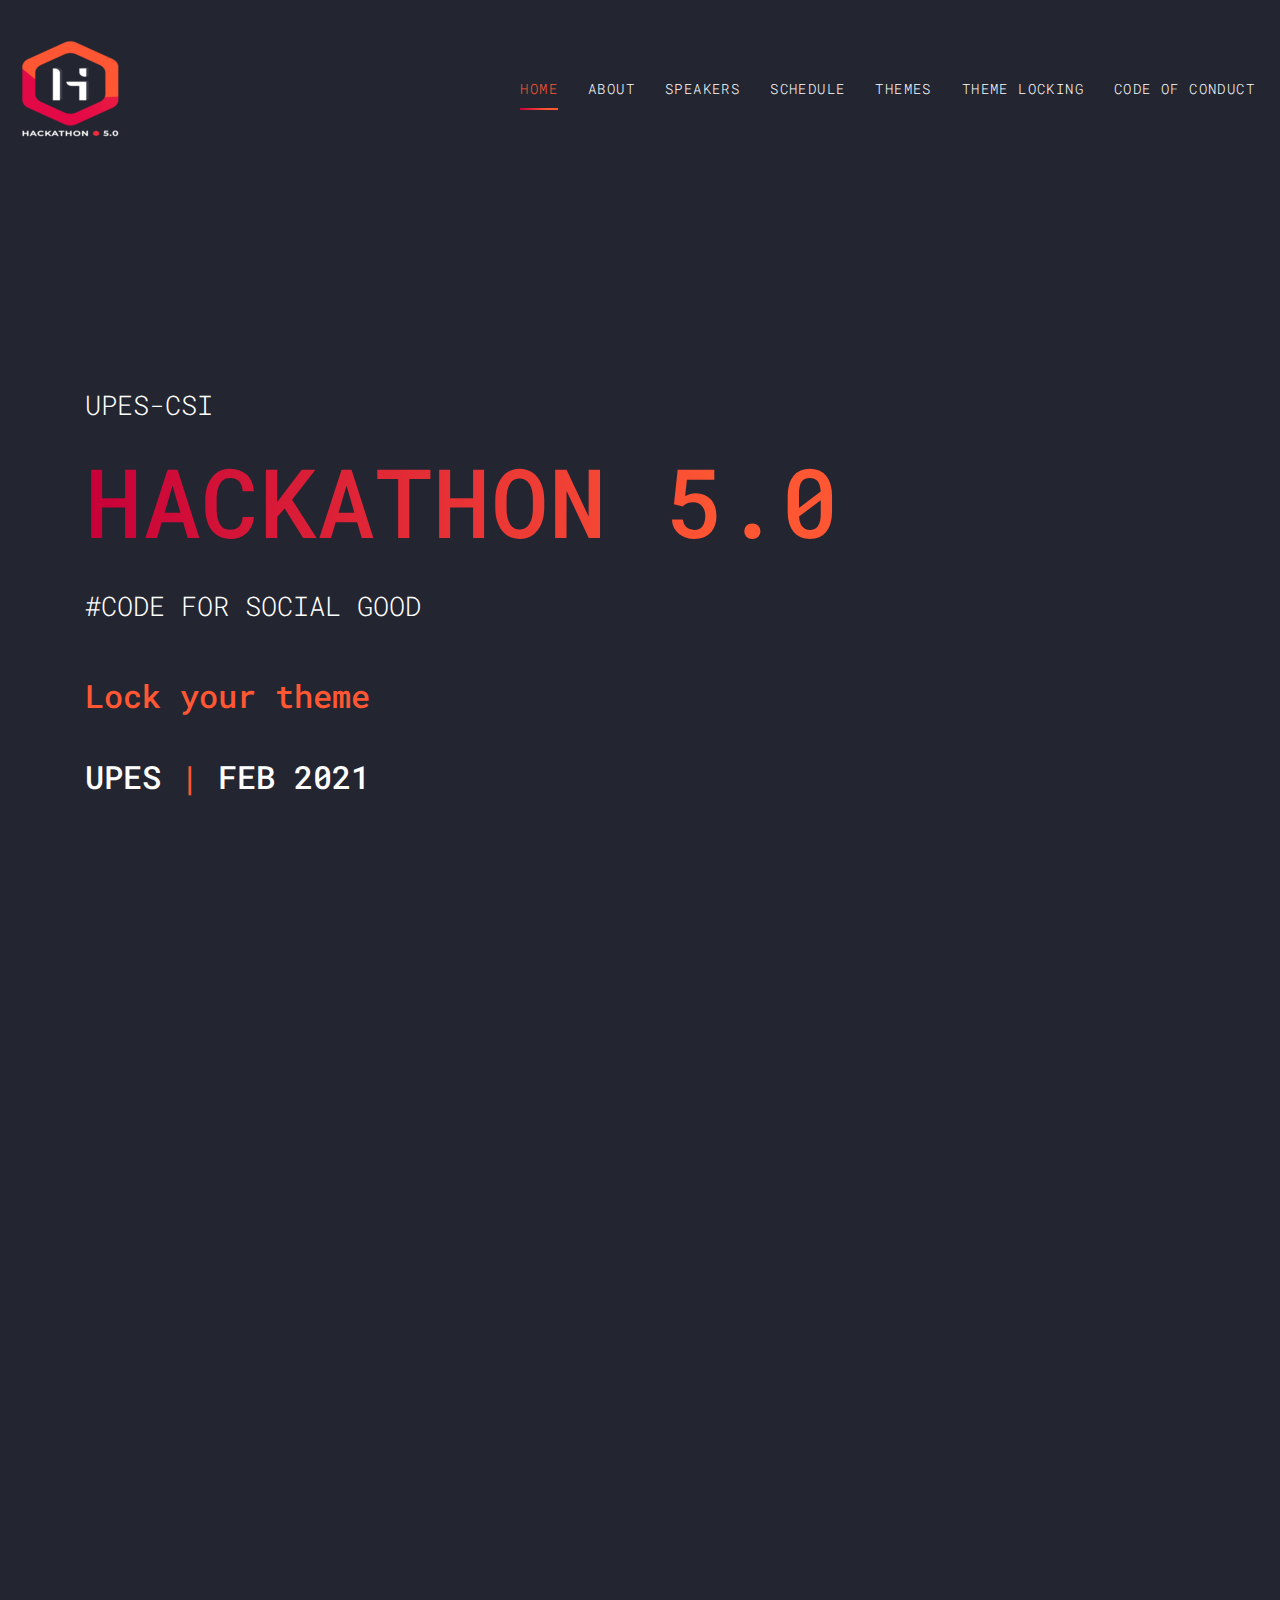
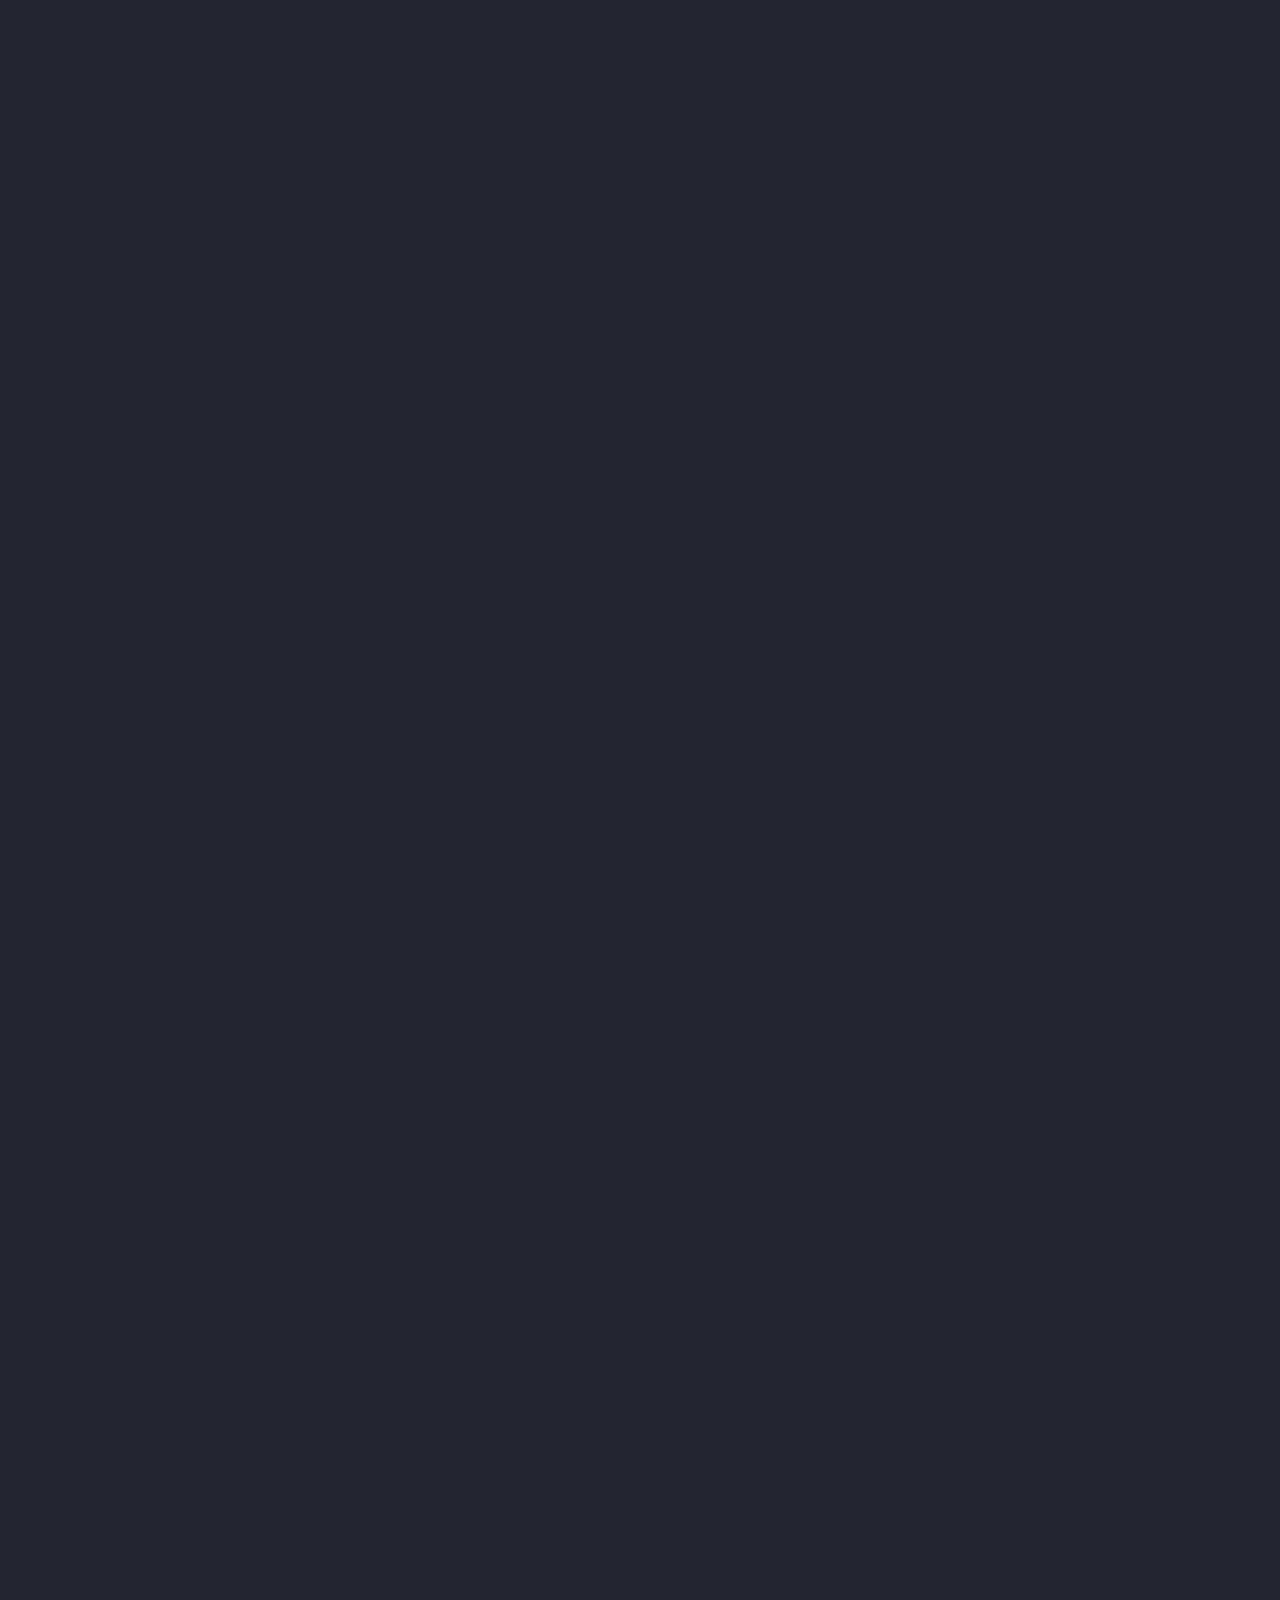
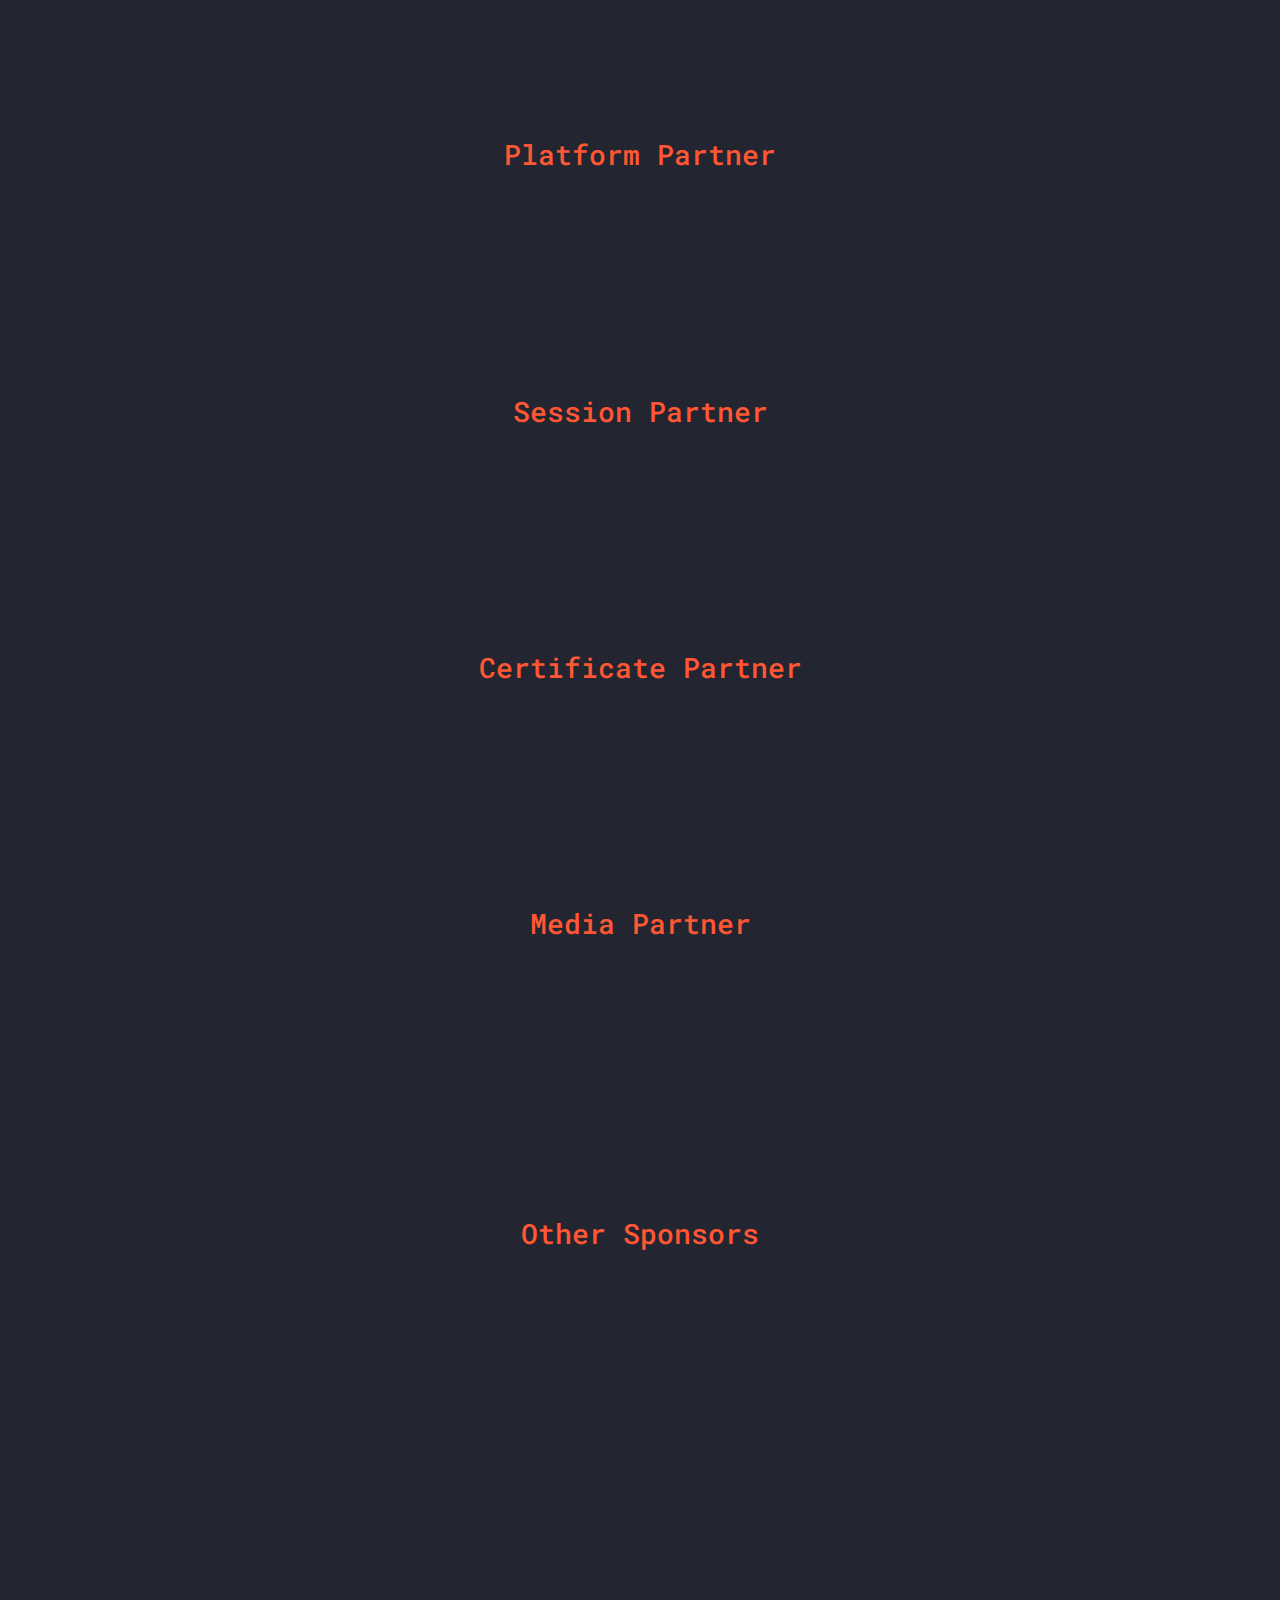
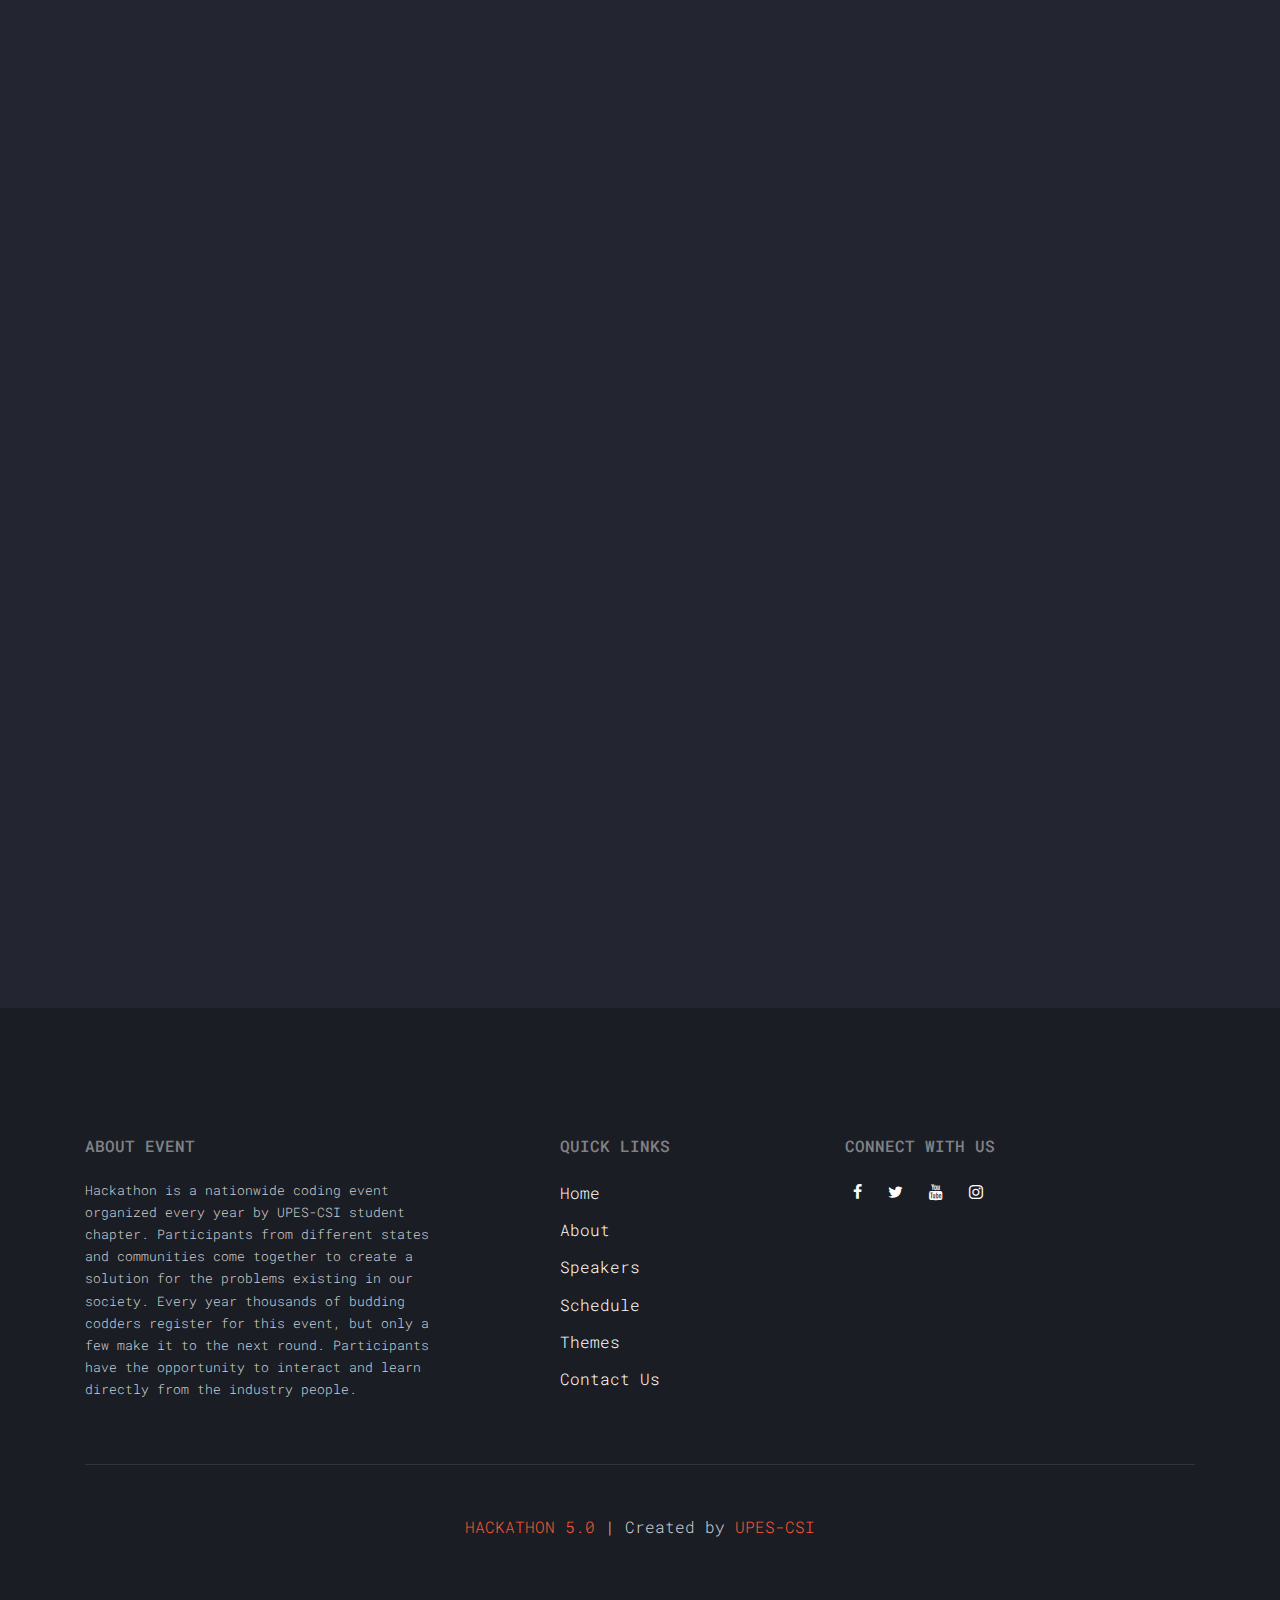
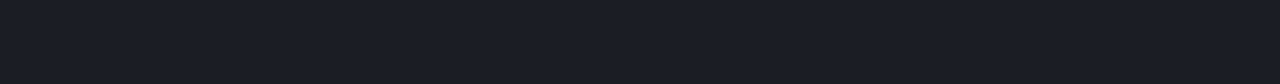
==== index.html @ b0bca1ce "Themes Corrected" ====
<!DOCTYPE html>
<html lang="en">


<head>
    <title>Hackathon 5.0</title>
    <meta charset="utf-8">
    <link rel="shortcut icon" href="images/logo.png" />
    <meta name="viewport" content="width=device-width, initial-scale=1, shrink-to-fit=no">
    <link href="https://fonts.googleapis.com/css?family=Roboto+Mono" rel="stylesheet">
    <link rel="stylesheet" href="fonts/icomoon/style.css">
    <link rel="stylesheet" href="css/bootstrap.min.css">
    <link rel="stylesheet" href="css/magnific-popup.css">
    <link rel="stylesheet" href="css/jquery-ui.css">
    <link rel="stylesheet" href="css/owl.carousel.min.css">
    <link rel="stylesheet" href="css/owl.theme.default.min.css">
    <link rel="stylesheet" href="css/bootstrap-datepicker.css">
    <link rel="stylesheet" href="fonts/flaticon/font/flaticon.css">
    <link rel="stylesheet" href="css/aos.css">
    <link rel="stylesheet" href="css/style.css">
    <script language="javascript" src="js/time.js"></script>
    <style>
        .marginauto {
            margin: 10px auto 20px;
            display: block;
        }
        
      
    </style>
</head>

<body>
    <div class="site-wrap">
        <div class="site-mobile-menu">
            <div class="site-mobile-menu-header">
                <div class="site-mobile-menu-close mt-3">
                    <span class="icon-close2 js-menu-toggle"></span>
                </div>
            </div>
            <div class="site-mobile-menu-body"></div>
        </div>
        <header class="site-navbar py-3" role="banner">
            <div class="container-fluid">
                <div class="row align-items-center">
                    <div class="col-11 col-xl-2">
                        <h1 class="mb-0"><a href="index.html" class="text-white h2 mb-0"><img src="images/AltRed.png" style="width: auto; height: 100%; float:left;"> </a></h1>
                    </div>
                    <div class="col-12 col-md-10 d-none d-xl-block">
                        <nav class="site-navigation position-relative text-right" role="navigation">
                            <ul class="site-menu js-clone-nav mx-auto d-none d-lg-block">
                                <li class="active"><a href="index.html">Home</a></li>
                                <li><a href="about.html">About</a></li>
                                <li><a href="speakers.html">Speakers</a></li>
                                <li><a href="schedule.html">Schedule</a></li>
                                <li><a href="view.html">Themes</a></li>
                                <li><a href="timer.html">Theme Locking</a></li>
                           
                                <li><a href="Code%20of%20Conduct.pdf">Code of Conduct</a></li>
                                
                            </ul>
                        </nav>
                    </div>
                    <div class="d-inline-block d-xl-none ml-md-0 mr-auto py-3" style="position: relative; top: 3px;"><a href="#" class="site-menu-toggle js-menu-toggle text-white"><span class="icon-menu h3"></span></a></div>
                </div>
            </div>


        </header>
        <div class="site-section site-hero">
            <div class="container">
                <div class="row align-items-center">
                    <div class="col-md-10">
                        <br>
                        <br>
                        <br>
                        <br><br>
                        <br><br>
                        <span class="d-block mb-3 caption" data-aos="fade-up" data-aos-delay="100">UPES-CSI</span>
                        <h1 class="d-block mb-4" data-aos="fade-up" data-aos-delay="200">HACKATHON 5.0</h1>
                        <span class="d-block mb-5 caption" data-aos="fade-up" data-aos-delay="400">#CODE FOR SOCIAL GOOD</span>
                         <h2 data-aos="fade-up" data-aos-delay="100"> <p><a href='theme.html'>Lock your theme</a></p> </h2><br> 
                        <h2 class="text-white mb-4 name" data-aos="fade-up" data-aos-delay="200">UPES <span class="text-primary">|</span> FEB 2021</h2><br>
                        <a href="template.pptx" class="btn-custom" data-aos="fade-up" data-aos-delay="300"><span>Download Template &gt;&gt;</span></a>
                        
                        <br>
                        <br>
                        
                    </div>
                </div>
            </div>
        </div>
        <div class="site-section">
            <div class="container">
                <div class="row mb-5">
                    <div class="col-lg-4" data-aos="fade-up" data-aos-delay="100">
                        <div class="site-section-heading">
                            <h2>Code for <span class="text-primary">Social Good</span></h2>
                        </div>
                    </div>
                    <div class="col-lg-5 mt-5 pl-lg-5" data-aos="fade-up" data-aos-delay="200">
                        <p>With the rapid advancement of technology, it is important to use its power in ways that benefit society. Hackathon challenges its participants to code for social good, and creates an opportunity for us to explore the intersection between technology and society.

                            In February, over 700 students, hackers, and creators will come together for 48 hours of coding. For the 5th year in a row, we are bringing the most talented students in India to address the nation's most pressing issues. Participants can choose to build a project that solves a problem in one of our live themes.</p>
                    </div>
                </div>
                <div class="row align-items-center speaker">
                    <div class="col-lg-6 mb-5 mb-lg-0" data-aos="fade" data-aos-delay="100">
                        <img src="images/2.jpg" alt="Image" class="img-fluid">
                    </div>
                    <div class="col-lg-6 ml-auto">
                        <h2 class="text-white mb-4 name" data-aos="fade-right" data-aos-delay="200">Health</h2>
                        <div class="bio pl-lg-5">

                            <p class="mb-4" data-aos="fade-right" data-aos-delay="400">Develop a product that encourages people to live a healthier lifestyle. Help predict and prevent illnesses before they affect the body.</p>
                        </div>
                    </div>
                </div>
                <div class="row align-items-center speaker">
                    <div class="col-lg-6 mb-5 mb-lg-0 order-lg-2" data-aos="fade" data-aos-delay="100">
                        <img src="images/5.jpg" alt="Image" class="img-fluid">
                    </div>
                    <div class="col-lg-6 ml-auto order-lg-1">
                        <h2 class="text-white mb-4 name" data-aos="fade-left" data-aos-delay="200">Environment</h2>
                        <div class="bio pr-lg-5">

                            <p class="mb-4" data-aos="fade-left" data-aos-delay="400">Aggregate public data to analyze or improve government green energy policies. Design solutions to reduce energy consumption in habitable spaces.</p>

                        </div>
                    </div>
                </div>
                <div class="row align-items-center speaker">
                    <div class="col-lg-6 mb-5 mb-lg-0" data-aos="fade" data-aos-delay="100">
                        <img src="images/6.jpg" alt="Image" class="img-fluid">
                    </div>
                    <div class="col-lg-6 ml-auto">
                        <h2 class="text-white mb-4 name" data-aos="fade-right" data-aos-delay="200">Education</h2>
                        <div class="bio pl-lg-5">

                            <p class="mb-4" data-aos="fade-right" data-aos-delay="400">
                                Discover new ways to faciliatate learning within the classroom. Enable accessible education for individuals with learning disabilities.</p>
                        </div>
                    </div>
                </div>
            </div>
        </div>
        <div class="site-section">
            <div class="container">
                <div class="row mb-5">
                    <div class="col-lg-4 ">
                        <div class="site-section-heading" data-aos="fade-up">
                            <h2>Sponsors</h2>
                        </div>
                    </div>
                    <div class="col-lg-6 mt-5 pl-lg-5" data-aos="fade-up" data-aos-delay="100">
                        <p></p>
                    </div>
                </div>
                <h3 style="text-align:center;"><span class="text-primary">Platform Partner</span></h3>
                
                <div class="col-md-6 col-lg-4 mb-5 mb-lg-0 marginauto" data-aos="fade" data-aos-delay="200">
                    <a href="https://skillenza.com/"><img src="images/skillenza.png" alt="Image"  class="img-fluid"></a>
                </div>
          
                <h3 style="text-align:center;"><span class="text-primary">Session Partner</span></h3>
 
                <div class="col-md-6 col-lg-4 mb-5 mb-lg-0 marginauto" data-aos="fade" data-aos-delay="200">
                    <a href="https://dotquestionmark.com/"><img src="images/dot-q-mark.png" alt="Image" class="img-fluid" ></a>
                </div>
               
                <h3 style="text-align:center;"><span class="text-primary">Certificate Partner</span></h3>
               

                <div class="col-md-6 col-lg-4 mb-5 mb-lg-0 marginauto" data-aos="fade" data-aos-delay="200">
                    <a href="https://givemycertificate.com/"><img src="images/give-my-certificate.png" alt="Image" class="img-fluid" ></a>
                </div>
               
                
                <h3 style="text-align:center;"><span class="text-primary">Media Partner</span></h3>
                
                <div class="col-md-6 col-lg-4 mb-5 mb-lg-0 marginauto" data-aos="fade" data-aos-delay="200">
                   <a href="https://www.noticebard.com/"><img src="images/notice-board.png" alt="Image" class="img-fluid"></a> 
                </div>
                <br>
                <br>
               

                <h3 style="text-align:center;"><span class="text-primary">Other Sponsors</span></h3>
               
                <div class="row">
                    <div class="col-md-6 col-lg-4 mb-5 mb-lg-0 marginauto" data-aos="fade" data-aos-delay="200">
                        <a href="https://aws.amazon.com/education/awseducate/"><img src="images/aws.png" alt="Image" class="img-fluid"></a>
                   </div> 
                    <div class="col-md-6 col-lg-4 mb-5 mb-lg-0" data-aos="fade" data-aos-delay="100">
                        <a href="https://www.sashido.io/"><img src="images/sashido.png" alt="Image" class="img-fluid"></a>
                    </div>
                    <div class="col-md-6 col-lg-4 mb-5 mb-lg-0" data-aos="fade" data-aos-delay="100">
                        <a href="https://rosenfeldmedia.com/">
                            <img src="images/rosenfeld.png" alt="Image" class="img-fluid">
                        </a>
                    </div>
                   

                    <div class="col-md-6 col-lg-4 mb-5 mb-lg-0" data-aos="fade" data-aos-delay="200">
                       <a href="https://www.koders.in/"> <img src="images/koders.png" alt="Image" class="img-fluid"></a> 
                    </div>

                   
                    <div class="col-md-6 col-lg-4 mb-5 mb-lg-0 marginauto" data-aos="fade" data-aos-delay="300">
                        <a href="https://www.echoar.xyz/"><img src="images/echoAR.png" alt="Image" class="img-fluid"></a>
                    </div>
                    <div class="col-md-6 col-lg-4 mb-5 mb-lg-0 marginauto" data-aos="fade" data-aos-delay="300">
                        <a href="https://xinfin.org/"><img src="images/XinFin.png" alt="Image" class="img-fluid"></a>
                    </div>
                    <div class="col-md-6 col-lg-4 mb-5 mb-lg-0 marginauto" data-aos="fade" data-aos-delay="200">
                        <a href="https://www.jetbrains.com/"><img src="images/JetBrains.png" alt="Image" class="img-fluid"></a>
                    </div>
                      <div class="col-md-6 col-lg-4 mb-5 mb-lg-0 marginauto" data-aos="fade" data-aos-delay="200">
                       <a href="https://nic.xyz/"> <img src="images/xyz.png" alt="Image" class="img-fluid"></a> 
                    </div>
                      <div class="col-md-6 col-lg-4 mb-5 mb-lg-0 marginauto" data-aos="fade" data-aos-delay="200">
                        <a href="https://codingblocks.com/"><img src="images/CB.png" alt="Image" class="img-fluid"></a>
                    </div> 
                     <div class="col-md-6 col-lg-4 mb-5 mb-lg-0" data-aos="fade" data-aos-delay="200">
                        <a href="https://www.wolfram.com/language/"><img src="images/wolfram.png" alt="Image" class="img-fluid"></a>
                    </div>
                    <div class="col-md-6 col-lg-4 mb-5 mb-lg-0 marginauto" data-aos="fade" data-aos-delay="200">
                        <a href="https://www.axure.com/"><img src="images/axure.png" alt="Image" class="img-fluid"></a>
                    </div>
                    <!--<div class="col-md-6 col-lg-4 mb-5 mb-lg-0 marginauto" data-aos="fade" data-aos-delay="200">
                        <a href="https://1password.com/"><img src="images/04BeuaBbm49onPbM1tX7ENj-6.webp" alt="Image" class="img-fluid"></a>
                    </div>-->
                    <div class="col-md-6 col-lg-4 mb-5 mb-lg-0 marginauto" data-aos="fade" data-aos-delay="200">
                        <a href="https://codeforcause.org/"><img src="images/CCC.png" alt="Image" class="img-fluid"></a>
                    </div>
                    <div class="col-md-6 col-lg-4 mb-5 mb-lg-0 marginauto" data-aos="fade" data-aos-delay="200">
                        <a href="https://1password.com/"><img src="images/onepassword.png" alt="Image" class="img-fluid"></a>
                    </div>
                    <div class="col-md-6 col-lg-4 mb-5 mb-lg-0 marginauto" data-aos="fade" data-aos-delay="200">
                        <a href="https://github.com/"><img src="images/GitHub_Logo_White.png" alt="Image" class="img-fluid"></a>
                    </div>
                </div>

                <div class="row" data-aos="fade-up" data-aos-delay="500">
                    <div class="col-12 text-center pt-5">
                 </div>
                </div>
            </div>
        </div>
        <footer class="site-footer">
            <div class="container">
                <div class="row mb-5">
                    <div class="col-md-4">
                        <h2 class="footer-heading text-uppercase mb-4">About Event</h2>
                        <p style="font-size: small;">Hackathon is a nationwide coding event organized every year by UPES-CSI student chapter. Participants from different states and communities come together to create a solution for the problems existing in our society. Every year thousands of budding codders register for this event, but only a few make it to the next round. Participants have the opportunity to interact and learn directly from the industry people.</p>
                    </div>
                    <div class="col-md-3 ml-auto">
                        <h2 class="footer-heading text-uppercase mb-4">Quick Links</h2>
                        <ul class="list-unstyled">
                            <li><a href="index.html">Home</a></li>
                            <li><a href="about.html">About</a></li>
                            <li><a href="speakers.html">Speakers</a></li>
                            <li><a href="schedule.html">Schedule</a></li>
                            <li><a href="view.html">Themes</a></li>
                            <li><a href="https://upescsi.in/contact.html">Contact Us</a></li>
                        </ul>
                    </div>
                    <div class="col-md-4">
                        <h2 class="footer-heading text-uppercase mb-4">Connect with Us</h2>

                        <p>
                            <a href="https://m.facebook.com/upescsi/" class="p-2 pl-0"><span class="icon-facebook"></span></a>
                            <a href="https://twitter.com/upescsi" class="p-2"><span class="icon-twitter"></span></a>
                            <a href="https://www.youtube.com/user/TheYugmaK" class="p-2"><span class="icon-youtube"></span></a>
                            <a href="https://www.instagram.com/upescsi/" class="p-2"><span class="icon-instagram"></span></a>

                        </p>
                    </div>
                </div>
                <div class="row">
                    <div class="col-md-12 text-center">
                        <div class="border-top pt-5">
                            <p>
                                <span class="text-primary">HACKATHON 5.0 </span>| Created by <a href="https://upescsi.in/"><span class="text-primary">UPES-CSI</span></a>

                            </p>
                        </div>
                    </div>
                </div>
            </div>
        </footer>
    </div>
    <script src="js/jquery-3.3.1.min.js"></script>
    <script src="js/jquery-migrate-3.0.1.min.js"></script>
    <script src="js/jquery-ui.js"></script>
    <script src="js/popper.min.js"></script>
    <script src="js/bootstrap.min.js"></script>
    <script src="js/owl.carousel.min.js"></script>
    <script src="js/jquery.stellar.min.js"></script>
    <script src="js/jquery.countdown.min.js"></script>
    <script src="js/jquery.magnific-popup.min.js"></script>
    <script src="js/bootstrap-datepicker.min.js"></script>
    <script src="js/aos.js"></script>
    <script src="js/main.js"></script>

    <script async src="https://www.googletagmanager.com/gtag/js?id=UA-23581568-13"></script>

    <script>
        // Set the date we're counting down to
        var countDownDate = new Date("Feb 19, 2020 10:30:00").getTime();

        // Update the count down every 1 second
        var x = setInterval(function() {
            //Time.js
            const srvTime = () => {
                try {
                    //FF, Opera, Safari, Chrome
                    xmlHttp = new XMLHttpRequest();
                } catch (err1) {
                    //IE
                    try {
                        xmlHttp = new ActiveXObject('Msxml2.XMLHTTP');
                    } catch (err2) {
                        try {
                            xmlHttp = new ActiveXObject('Microsoft.XMLHTTP');
                        } catch (eerr3) {
                            //AJAX not supported, use CPU time.
                            alert("AJAX not supported");
                        }
                    }
                }
                xmlHttp.open('HEAD', window.location.href.toString(), false);
                xmlHttp.setRequestHeader("Content-Type", "text/html");
                xmlHttp.send('');
                return xmlHttp.getResponseHeader("Date");
            }
            var st = srvTime();
            var date = new Date(st);
            // Get today's date and time
            var now = date.getTime();
            // Find the distance between now and the count down date
            var distance = countDownDate - now;

            // Time calculations for days, hours, minutes and seconds
            var days = Math.floor(distance / (1000 * 60 * 60 * 24));
            var hours = Math.floor((distance % (1000 * 60 * 60 * 24)) / (1000 * 60 * 60));
            var minutes = Math.floor((distance % (1000 * 60 * 60)) / (1000 * 60));
            var seconds = Math.floor((distance % (1000 * 60)) / 1000);

            // Output the result in an element with id="demo"
            document.getElementById("demo").innerHTML = "<strong>" + days + "d   " + hours + "h   " + "</strong>" + "<strong><span class=' text-primary'>" +
                minutes + "m  </span></strong>";


            // If the count down is over, write some text 
            if (distance < 0) {
                clearInterval(x);
                document.getElementById("demo").innerHTML = "<p><a href='theme.html'>Lock your theme</a></p>";
                document.getElementById("Harshit").remove();
            }
        }, 1000);

    </script>
</body>

</html>
---- fonts/icomoon/style.css ----
@font-face{font-family:icomoon;src:url(fonts/icomoon1a44.eot?10si43);src:url(fonts/icomoon1a44.eot?10si43#iefix) format('embedded-opentype'),url(fonts/icomoon1a44.ttf?10si43) format('truetype'),url(fonts/icomoon1a44.woff?10si43) format('woff'),url(fonts/icomoon1a44.svg?10si43#icomoon) format('svg');font-weight:400;font-style:normal}[class^=icon-],[class*=" icon-"]{font-family:icomoon!important;speak:none;font-style:normal;font-weight:400;font-variant:normal;text-transform:none;line-height:1;-webkit-font-smoothing:antialiased;-moz-osx-font-smoothing:grayscale}.icon-asterisk:before{content:"\f069"}.icon-plus:before{content:"\f067"}.icon-question:before{content:"\f128"}.icon-minus:before{content:"\f068"}.icon-glass:before{content:"\f000"}.icon-music:before{content:"\f001"}.icon-search:before{content:"\f002"}.icon-envelope-o:before{content:"\f003"}.icon-heart:before{content:"\f004"}.icon-star:before{content:"\f005"}.icon-star-o:before{content:"\f006"}.icon-user:before{content:"\f007"}.icon-film:before{content:"\f008"}.icon-th-large:before{content:"\f009"}.icon-th:before{content:"\f00a"}.icon-th-list:before{content:"\f00b"}.icon-check:before{content:"\f00c"}.icon-close:before{content:"\f00d"}.icon-remove:before{content:"\f00d"}.icon-times:before{content:"\f00d"}.icon-search-plus:before{content:"\f00e"}.icon-search-minus:before{content:"\f010"}.icon-power-off:before{content:"\f011"}.icon-signal:before{content:"\f012"}.icon-cog:before{content:"\f013"}.icon-gear:before{content:"\f013"}.icon-trash-o:before{content:"\f014"}.icon-home:before{content:"\f015"}.icon-file-o:before{content:"\f016"}.icon-clock-o:before{content:"\f017"}.icon-road:before{content:"\f018"}.icon-download:before{content:"\f019"}.icon-arrow-circle-o-down:before{content:"\f01a"}.icon-arrow-circle-o-up:before{content:"\f01b"}.icon-inbox:before{content:"\f01c"}.icon-play-circle-o:before{content:"\f01d"}.icon-repeat:before{content:"\f01e"}.icon-rotate-right:before{content:"\f01e"}.icon-refresh:before{content:"\f021"}.icon-list-alt:before{content:"\f022"}.icon-lock:before{content:"\f023"}.icon-flag:before{content:"\f024"}.icon-headphones:before{content:"\f025"}.icon-volume-off:before{content:"\f026"}.icon-volume-down:before{content:"\f027"}.icon-volume-up:before{content:"\f028"}.icon-qrcode:before{content:"\f029"}.icon-barcode:before{content:"\f02a"}.icon-tag:before{content:"\f02b"}.icon-tags:before{content:"\f02c"}.icon-book:before{content:"\f02d"}.icon-bookmark:before{content:"\f02e"}.icon-print:before{content:"\f02f"}.icon-camera:before{content:"\f030"}.icon-font:before{content:"\f031"}.icon-bold:before{content:"\f032"}.icon-italic:before{content:"\f033"}.icon-text-height:before{content:"\f034"}.icon-text-width:before{content:"\f035"}.icon-align-left:before{content:"\f036"}.icon-align-center:before{content:"\f037"}.icon-align-right:before{content:"\f038"}.icon-align-justify:before{content:"\f039"}.icon-list:before{content:"\f03a"}.icon-dedent:before{content:"\f03b"}.icon-outdent:before{content:"\f03b"}.icon-indent:before{content:"\f03c"}.icon-video-camera:before{content:"\f03d"}.icon-image:before{content:"\f03e"}.icon-photo:before{content:"\f03e"}.icon-picture-o:before{content:"\f03e"}.icon-pencil:before{content:"\f040"}.icon-map-marker:before{content:"\f041"}.icon-adjust:before{content:"\f042"}.icon-tint:before{content:"\f043"}.icon-edit:before{content:"\f044"}.icon-pencil-square-o:before{content:"\f044"}.icon-share-square-o:before{content:"\f045"}.icon-check-square-o:before{content:"\f046"}.icon-arrows:before{content:"\f047"}.icon-step-backward:before{content:"\f048"}.icon-fast-backward:before{content:"\f049"}.icon-backward:before{content:"\f04a"}.icon-play:before{content:"\f04b"}.icon-pause:before{content:"\f04c"}.icon-stop:before{content:"\f04d"}.icon-forward:before{content:"\f04e"}.icon-fast-forward:before{content:"\f050"}.icon-step-forward:before{content:"\f051"}.icon-eject:before{content:"\f052"}.icon-chevron-left:before{content:"\f053"}.icon-chevron-right:before{content:"\f054"}.icon-plus-circle:before{content:"\f055"}.icon-minus-circle:before{content:"\f056"}.icon-times-circle:before{content:"\f057"}.icon-check-circle:before{content:"\f058"}.icon-question-circle:before{content:"\f059"}.icon-info-circle:before{content:"\f05a"}.icon-crosshairs:before{content:"\f05b"}.icon-times-circle-o:before{content:"\f05c"}.icon-check-circle-o:before{content:"\f05d"}.icon-ban:before{content:"\f05e"}.icon-arrow-left:before{content:"\f060"}.icon-arrow-right:before{content:"\f061"}.icon-arrow-up:before{content:"\f062"}.icon-arrow-down:before{content:"\f063"}.icon-mail-forward:before{content:"\f064"}.icon-share:before{content:"\f064"}.icon-expand:before{content:"\f065"}.icon-compress:before{content:"\f066"}.icon-exclamation-circle:before{content:"\f06a"}.icon-gift:before{content:"\f06b"}.icon-leaf:before{content:"\f06c"}.icon-fire:before{content:"\f06d"}.icon-eye:before{content:"\f06e"}.icon-eye-slash:before{content:"\f070"}.icon-exclamation-triangle:before{content:"\f071"}.icon-warning:before{content:"\f071"}.icon-plane:before{content:"\f072"}.icon-calendar:before{content:"\f073"}.icon-random:before{content:"\f074"}.icon-comment:before{content:"\f075"}.icon-magnet:before{content:"\f076"}.icon-chevron-up:before{content:"\f077"}.icon-chevron-down:before{content:"\f078"}.icon-retweet:before{content:"\f079"}.icon-shopping-cart:before{content:"\f07a"}.icon-folder:before{content:"\f07b"}.icon-folder-open:before{content:"\f07c"}.icon-arrows-v:before{content:"\f07d"}.icon-arrows-h:before{content:"\f07e"}.icon-bar-chart:before{content:"\f080"}.icon-bar-chart-o:before{content:"\f080"}.icon-twitter-square:before{content:"\f081"}.icon-facebook-square:before{content:"\f082"}.icon-camera-retro:before{content:"\f083"}.icon-key:before{content:"\f084"}.icon-cogs:before{content:"\f085"}.icon-gears:before{content:"\f085"}.icon-comments:before{content:"\f086"}.icon-thumbs-o-up:before{content:"\f087"}.icon-thumbs-o-down:before{content:"\f088"}.icon-star-half:before{content:"\f089"}.icon-heart-o:before{content:"\f08a"}.icon-sign-out:before{content:"\f08b"}.icon-linkedin-square:before{content:"\f08c"}.icon-thumb-tack:before{content:"\f08d"}.icon-external-link:before{content:"\f08e"}.icon-sign-in:before{content:"\f090"}.icon-trophy:before{content:"\f091"}.icon-github-square:before{content:"\f092"}.icon-upload:before{content:"\f093"}.icon-lemon-o:before{content:"\f094"}.icon-phone:before{content:"\f095"}.icon-square-o:before{content:"\f096"}.icon-bookmark-o:before{content:"\f097"}.icon-phone-square:before{content:"\f098"}.icon-twitter:before{content:"\f099"}.icon-facebook:before{content:"\f09a"}.icon-facebook-f:before{content:"\f09a"}.icon-github:before{content:"\f09b"}.icon-unlock:before{content:"\f09c"}.icon-credit-card:before{content:"\f09d"}.icon-feed:before{content:"\f09e"}.icon-rss:before{content:"\f09e"}.icon-hdd-o:before{content:"\f0a0"}.icon-bullhorn:before{content:"\f0a1"}.icon-bell-o:before{content:"\f0a2"}.icon-certificate:before{content:"\f0a3"}.icon-hand-o-right:before{content:"\f0a4"}.icon-hand-o-left:before{content:"\f0a5"}.icon-hand-o-up:before{content:"\f0a6"}.icon-hand-o-down:before{content:"\f0a7"}.icon-arrow-circle-left:before{content:"\f0a8"}.icon-arrow-circle-right:before{content:"\f0a9"}.icon-arrow-circle-up:before{content:"\f0aa"}.icon-arrow-circle-down:before{content:"\f0ab"}.icon-globe:before{content:"\f0ac"}.icon-wrench:before{content:"\f0ad"}.icon-tasks:before{content:"\f0ae"}.icon-filter:before{content:"\f0b0"}.icon-briefcase:before{content:"\f0b1"}.icon-arrows-alt:before{content:"\f0b2"}.icon-group:before{content:"\f0c0"}.icon-users:before{content:"\f0c0"}.icon-chain:before{content:"\f0c1"}.icon-link:before{content:"\f0c1"}.icon-cloud:before{content:"\f0c2"}.icon-flask:before{content:"\f0c3"}.icon-cut:before{content:"\f0c4"}.icon-scissors:before{content:"\f0c4"}.icon-copy:before{content:"\f0c5"}.icon-files-o:before{content:"\f0c5"}.icon-paperclip:before{content:"\f0c6"}.icon-floppy-o:before{content:"\f0c7"}.icon-save:before{content:"\f0c7"}.icon-square:before{content:"\f0c8"}.icon-bars:before{content:"\f0c9"}.icon-navicon:before{content:"\f0c9"}.icon-reorder:before{content:"\f0c9"}.icon-list-ul:before{content:"\f0ca"}.icon-list-ol:before{content:"\f0cb"}.icon-strikethrough:before{content:"\f0cc"}.icon-underline:before{content:"\f0cd"}.icon-table:before{content:"\f0ce"}.icon-magic:before{content:"\f0d0"}.icon-truck:before{content:"\f0d1"}.icon-pinterest:before{content:"\f0d2"}.icon-pinterest-square:before{content:"\f0d3"}.icon-google-plus-square:before{content:"\f0d4"}.icon-google-plus:before{content:"\f0d5"}.icon-money:before{content:"\f0d6"}.icon-caret-down:before{content:"\f0d7"}.icon-caret-up:before{content:"\f0d8"}.icon-caret-left:before{content:"\f0d9"}.icon-caret-right:before{content:"\f0da"}.icon-columns:before{content:"\f0db"}.icon-sort:before{content:"\f0dc"}.icon-unsorted:before{content:"\f0dc"}.icon-sort-desc:before{content:"\f0dd"}.icon-sort-down:before{content:"\f0dd"}.icon-sort-asc:before{content:"\f0de"}.icon-sort-up:before{content:"\f0de"}.icon-envelope:before{content:"\f0e0"}.icon-linkedin:before{content:"\f0e1"}.icon-rotate-left:before{content:"\f0e2"}.icon-undo:before{content:"\f0e2"}.icon-gavel:before{content:"\f0e3"}.icon-legal:before{content:"\f0e3"}.icon-dashboard:before{content:"\f0e4"}.icon-tachometer:before{content:"\f0e4"}.icon-comment-o:before{content:"\f0e5"}.icon-comments-o:before{content:"\f0e6"}.icon-bolt:before{content:"\f0e7"}.icon-flash:before{content:"\f0e7"}.icon-sitemap:before{content:"\f0e8"}.icon-umbrella:before{content:"\f0e9"}.icon-clipboard:before{content:"\f0ea"}.icon-paste:before{content:"\f0ea"}.icon-lightbulb-o:before{content:"\f0eb"}.icon-exchange:before{content:"\f0ec"}.icon-cloud-download:before{content:"\f0ed"}.icon-cloud-upload:before{content:"\f0ee"}.icon-user-md:before{content:"\f0f0"}.icon-stethoscope:before{content:"\f0f1"}.icon-suitcase:before{content:"\f0f2"}.icon-bell:before{content:"\f0f3"}.icon-coffee:before{content:"\f0f4"}.icon-cutlery:before{content:"\f0f5"}.icon-file-text-o:before{content:"\f0f6"}.icon-building-o:before{content:"\f0f7"}.icon-hospital-o:before{content:"\f0f8"}.icon-ambulance:before{content:"\f0f9"}.icon-medkit:before{content:"\f0fa"}.icon-fighter-jet:before{content:"\f0fb"}.icon-beer:before{content:"\f0fc"}.icon-h-square:before{content:"\f0fd"}.icon-plus-square:before{content:"\f0fe"}.icon-angle-double-left:before{content:"\f100"}.icon-angle-double-right:before{content:"\f101"}.icon-angle-double-up:before{content:"\f102"}.icon-angle-double-down:before{content:"\f103"}.icon-angle-left:before{content:"\f104"}.icon-angle-right:before{content:"\f105"}.icon-angle-up:before{content:"\f106"}.icon-angle-down:before{content:"\f107"}.icon-desktop:before{content:"\f108"}.icon-laptop:before{content:"\f109"}.icon-tablet:before{content:"\f10a"}.icon-mobile:before{content:"\f10b"}.icon-mobile-phone:before{content:"\f10b"}.icon-circle-o:before{content:"\f10c"}.icon-quote-left:before{content:"\f10d"}.icon-quote-right:before{content:"\f10e"}.icon-spinner:before{content:"\f110"}.icon-circle:before{content:"\f111"}.icon-mail-reply:before{content:"\f112"}.icon-reply:before{content:"\f112"}.icon-github-alt:before{content:"\f113"}.icon-folder-o:before{content:"\f114"}.icon-folder-open-o:before{content:"\f115"}.icon-smile-o:before{content:"\f118"}.icon-frown-o:before{content:"\f119"}.icon-meh-o:before{content:"\f11a"}.icon-gamepad:before{content:"\f11b"}.icon-keyboard-o:before{content:"\f11c"}.icon-flag-o:before{content:"\f11d"}.icon-flag-checkered:before{content:"\f11e"}.icon-terminal:before{content:"\f120"}.icon-code:before{content:"\f121"}.icon-mail-reply-all:before{content:"\f122"}.icon-reply-all:before{content:"\f122"}.icon-star-half-empty:before{content:"\f123"}.icon-star-half-full:before{content:"\f123"}.icon-star-half-o:before{content:"\f123"}.icon-location-arrow:before{content:"\f124"}.icon-crop:before{content:"\f125"}.icon-code-fork:before{content:"\f126"}.icon-chain-broken:before{content:"\f127"}.icon-unlink:before{content:"\f127"}.icon-info:before{content:"\f129"}.icon-exclamation:before{content:"\f12a"}.icon-superscript:before{content:"\f12b"}.icon-subscript:before{content:"\f12c"}.icon-eraser:before{content:"\f12d"}.icon-puzzle-piece:before{content:"\f12e"}.icon-microphone:before{content:"\f130"}.icon-microphone-slash:before{content:"\f131"}.icon-shield:before{content:"\f132"}.icon-calendar-o:before{content:"\f133"}.icon-fire-extinguisher:before{content:"\f134"}.icon-rocket:before{content:"\f135"}.icon-maxcdn:before{content:"\f136"}.icon-chevron-circle-left:before{content:"\f137"}.icon-chevron-circle-right:before{content:"\f138"}.icon-chevron-circle-up:before{content:"\f139"}.icon-chevron-circle-down:before{content:"\f13a"}.icon-html5:before{content:"\f13b"}.icon-css3:before{content:"\f13c"}.icon-anchor:before{content:"\f13d"}.icon-unlock-alt:before{content:"\f13e"}.icon-bullseye:before{content:"\f140"}.icon-ellipsis-h:before{content:"\f141"}.icon-ellipsis-v:before{content:"\f142"}.icon-rss-square:before{content:"\f143"}.icon-play-circle:before{content:"\f144"}.icon-ticket:before{content:"\f145"}.icon-minus-square:before{content:"\f146"}.icon-minus-square-o:before{content:"\f147"}.icon-level-up:before{content:"\f148"}.icon-level-down:before{content:"\f149"}.icon-check-square:before{content:"\f14a"}.icon-pencil-square:before{content:"\f14b"}.icon-external-link-square:before{content:"\f14c"}.icon-share-square:before{content:"\f14d"}.icon-compass:before{content:"\f14e"}.icon-caret-square-o-down:before{content:"\f150"}.icon-toggle-down:before{content:"\f150"}.icon-caret-square-o-up:before{content:"\f151"}.icon-toggle-up:before{content:"\f151"}.icon-caret-square-o-right:before{content:"\f152"}.icon-toggle-right:before{content:"\f152"}.icon-eur:before{content:"\f153"}.icon-euro:before{content:"\f153"}.icon-gbp:before{content:"\f154"}.icon-dollar:before{content:"\f155"}.icon-usd:before{content:"\f155"}.icon-inr:before{content:"\f156"}.icon-rupee:before{content:"\f156"}.icon-cny:before{content:"\f157"}.icon-jpy:before{content:"\f157"}.icon-rmb:before{content:"\f157"}.icon-yen:before{content:"\f157"}.icon-rouble:before{content:"\f158"}.icon-rub:before{content:"\f158"}.icon-ruble:before{content:"\f158"}.icon-krw:before{content:"\f159"}.icon-won:before{content:"\f159"}.icon-bitcoin:before{content:"\f15a"}.icon-btc:before{content:"\f15a"}.icon-file:before{content:"\f15b"}.icon-file-text:before{content:"\f15c"}.icon-sort-alpha-asc:before{content:"\f15d"}.icon-sort-alpha-desc:before{content:"\f15e"}.icon-sort-amount-asc:before{content:"\f160"}.icon-sort-amount-desc:before{content:"\f161"}.icon-sort-numeric-asc:before{content:"\f162"}.icon-sort-numeric-desc:before{content:"\f163"}.icon-thumbs-up:before{content:"\f164"}.icon-thumbs-down:before{content:"\f165"}.icon-youtube-square:before{content:"\f166"}.icon-youtube:before{content:"\f167"}.icon-xing:before{content:"\f168"}.icon-xing-square:before{content:"\f169"}.icon-youtube-play:before{content:"\f16a"}.icon-dropbox:before{content:"\f16b"}.icon-stack-overflow:before{content:"\f16c"}.icon-instagram:before{content:"\f16d"}.icon-flickr:before{content:"\f16e"}.icon-adn:before{content:"\f170"}.icon-bitbucket:before{content:"\f171"}.icon-bitbucket-square:before{content:"\f172"}.icon-tumblr:before{content:"\f173"}.icon-tumblr-square:before{content:"\f174"}.icon-long-arrow-down:before{content:"\f175"}.icon-long-arrow-up:before{content:"\f176"}.icon-long-arrow-left:before{content:"\f177"}.icon-long-arrow-right:before{content:"\f178"}.icon-apple:before{content:"\f179"}.icon-windows:before{content:"\f17a"}.icon-android:before{content:"\f17b"}.icon-linux:before{content:"\f17c"}.icon-dribbble:before{content:"\f17d"}.icon-skype:before{content:"\f17e"}.icon-foursquare:before{content:"\f180"}.icon-trello:before{content:"\f181"}.icon-female:before{content:"\f182"}.icon-male:before{content:"\f183"}.icon-gittip:before{content:"\f184"}.icon-gratipay:before{content:"\f184"}.icon-sun-o:before{content:"\f185"}.icon-moon-o:before{content:"\f186"}.icon-archive:before{content:"\f187"}.icon-bug:before{content:"\f188"}.icon-vk:before{content:"\f189"}.icon-weibo:before{content:"\f18a"}.icon-renren:before{content:"\f18b"}.icon-pagelines:before{content:"\f18c"}.icon-stack-exchange:before{content:"\f18d"}.icon-arrow-circle-o-right:before{content:"\f18e"}.icon-arrow-circle-o-left:before{content:"\f190"}.icon-caret-square-o-left:before{content:"\f191"}.icon-toggle-left:before{content:"\f191"}.icon-dot-circle-o:before{content:"\f192"}.icon-wheelchair:before{content:"\f193"}.icon-vimeo-square:before{content:"\f194"}.icon-try:before{content:"\f195"}.icon-turkish-lira:before{content:"\f195"}.icon-plus-square-o:before{content:"\f196"}.icon-space-shuttle:before{content:"\f197"}.icon-slack:before{content:"\f198"}.icon-envelope-square:before{content:"\f199"}.icon-wordpress:before{content:"\f19a"}.icon-openid:before{content:"\f19b"}.icon-bank:before{content:"\f19c"}.icon-institution:before{content:"\f19c"}.icon-university:before{content:"\f19c"}.icon-graduation-cap:before{content:"\f19d"}.icon-mortar-board:before{content:"\f19d"}.icon-yahoo:before{content:"\f19e"}.icon-google:before{content:"\f1a0"}.icon-reddit:before{content:"\f1a1"}.icon-reddit-square:before{content:"\f1a2"}.icon-stumbleupon-circle:before{content:"\f1a3"}.icon-stumbleupon:before{content:"\f1a4"}.icon-delicious:before{content:"\f1a5"}.icon-digg:before{content:"\f1a6"}.icon-pied-piper-pp:before{content:"\f1a7"}.icon-pied-piper-alt:before{content:"\f1a8"}.icon-drupal:before{content:"\f1a9"}.icon-joomla:before{content:"\f1aa"}.icon-language:before{content:"\f1ab"}.icon-fax:before{content:"\f1ac"}.icon-building:before{content:"\f1ad"}.icon-child:before{content:"\f1ae"}.icon-paw:before{content:"\f1b0"}.icon-spoon:before{content:"\f1b1"}.icon-cube:before{content:"\f1b2"}.icon-cubes:before{content:"\f1b3"}.icon-behance:before{content:"\f1b4"}.icon-behance-square:before{content:"\f1b5"}.icon-steam:before{content:"\f1b6"}.icon-steam-square:before{content:"\f1b7"}.icon-recycle:before{content:"\f1b8"}.icon-automobile:before{content:"\f1b9"}.icon-car:before{content:"\f1b9"}.icon-cab:before{content:"\f1ba"}.icon-taxi:before{content:"\f1ba"}.icon-tree:before{content:"\f1bb"}.icon-spotify:before{content:"\f1bc"}.icon-deviantart:before{content:"\f1bd"}.icon-soundcloud:before{content:"\f1be"}.icon-database:before{content:"\f1c0"}.icon-file-pdf-o:before{content:"\f1c1"}.icon-file-word-o:before{content:"\f1c2"}.icon-file-excel-o:before{content:"\f1c3"}.icon-file-powerpoint-o:before{content:"\f1c4"}.icon-file-image-o:before{content:"\f1c5"}.icon-file-photo-o:before{content:"\f1c5"}.icon-file-picture-o:before{content:"\f1c5"}.icon-file-archive-o:before{content:"\f1c6"}.icon-file-zip-o:before{content:"\f1c6"}.icon-file-audio-o:before{content:"\f1c7"}.icon-file-sound-o:before{content:"\f1c7"}.icon-file-movie-o:before{content:"\f1c8"}.icon-file-video-o:before{content:"\f1c8"}.icon-file-code-o:before{content:"\f1c9"}.icon-vine:before{content:"\f1ca"}.icon-codepen:before{content:"\f1cb"}.icon-jsfiddle:before{content:"\f1cc"}.icon-life-bouy:before{content:"\f1cd"}.icon-life-buoy:before{content:"\f1cd"}.icon-life-ring:before{content:"\f1cd"}.icon-life-saver:before{content:"\f1cd"}.icon-support:before{content:"\f1cd"}.icon-circle-o-notch:before{content:"\f1ce"}.icon-ra:before{content:"\f1d0"}.icon-rebel:before{content:"\f1d0"}.icon-resistance:before{content:"\f1d0"}.icon-empire:before{content:"\f1d1"}.icon-ge:before{content:"\f1d1"}.icon-git-square:before{content:"\f1d2"}.icon-git:before{content:"\f1d3"}.icon-hacker-news:before{content:"\f1d4"}.icon-y-combinator-square:before{content:"\f1d4"}.icon-yc-square:before{content:"\f1d4"}.icon-tencent-weibo:before{content:"\f1d5"}.icon-qq:before{content:"\f1d6"}.icon-wechat:before{content:"\f1d7"}.icon-weixin:before{content:"\f1d7"}.icon-paper-plane:before{content:"\f1d8"}.icon-send:before{content:"\f1d8"}.icon-paper-plane-o:before{content:"\f1d9"}.icon-send-o:before{content:"\f1d9"}.icon-history:before{content:"\f1da"}.icon-circle-thin:before{content:"\f1db"}.icon-header:before{content:"\f1dc"}.icon-paragraph:before{content:"\f1dd"}.icon-sliders:before{content:"\f1de"}.icon-share-alt:before{content:"\f1e0"}.icon-share-alt-square:before{content:"\f1e1"}.icon-bomb:before{content:"\f1e2"}.icon-futbol-o:before{content:"\f1e3"}.icon-soccer-ball-o:before{content:"\f1e3"}.icon-tty:before{content:"\f1e4"}.icon-binoculars:before{content:"\f1e5"}.icon-plug:before{content:"\f1e6"}.icon-slideshare:before{content:"\f1e7"}.icon-twitch:before{content:"\f1e8"}.icon-yelp:before{content:"\f1e9"}.icon-newspaper-o:before{content:"\f1ea"}.icon-wifi:before{content:"\f1eb"}.icon-calculator:before{content:"\f1ec"}.icon-paypal:before{content:"\f1ed"}.icon-google-wallet:before{content:"\f1ee"}.icon-cc-visa:before{content:"\f1f0"}.icon-cc-mastercard:before{content:"\f1f1"}.icon-cc-discover:before{content:"\f1f2"}.icon-cc-amex:before{content:"\f1f3"}.icon-cc-paypal:before{content:"\f1f4"}.icon-cc-stripe:before{content:"\f1f5"}.icon-bell-slash:before{content:"\f1f6"}.icon-bell-slash-o:before{content:"\f1f7"}.icon-trash:before{content:"\f1f8"}.icon-copyright:before{content:"\f1f9"}.icon-at:before{content:"\f1fa"}.icon-eyedropper:before{content:"\f1fb"}.icon-paint-brush:before{content:"\f1fc"}.icon-birthday-cake:before{content:"\f1fd"}.icon-area-chart:before{content:"\f1fe"}.icon-pie-chart:before{content:"\f200"}.icon-line-chart:before{content:"\f201"}.icon-lastfm:before{content:"\f202"}.icon-lastfm-square:before{content:"\f203"}.icon-toggle-off:before{content:"\f204"}.icon-toggle-on:before{content:"\f205"}.icon-bicycle:before{content:"\f206"}.icon-bus:before{content:"\f207"}.icon-ioxhost:before{content:"\f208"}.icon-angellist:before{content:"\f209"}.icon-cc:before{content:"\f20a"}.icon-ils:before{content:"\f20b"}.icon-shekel:before{content:"\f20b"}.icon-sheqel:before{content:"\f20b"}.icon-meanpath:before{content:"\f20c"}.icon-buysellads:before{content:"\f20d"}.icon-connectdevelop:before{content:"\f20e"}.icon-dashcube:before{content:"\f210"}.icon-forumbee:before{content:"\f211"}.icon-leanpub:before{content:"\f212"}.icon-sellsy:before{content:"\f213"}.icon-shirtsinbulk:before{content:"\f214"}.icon-simplybuilt:before{content:"\f215"}.icon-skyatlas:before{content:"\f216"}.icon-cart-plus:before{content:"\f217"}.icon-cart-arrow-down:before{content:"\f218"}.icon-diamond:before{content:"\f219"}.icon-ship:before{content:"\f21a"}.icon-user-secret:before{content:"\f21b"}.icon-motorcycle:before{content:"\f21c"}.icon-street-view:before{content:"\f21d"}.icon-heartbeat:before{content:"\f21e"}.icon-venus:before{content:"\f221"}.icon-mars:before{content:"\f222"}.icon-mercury:before{content:"\f223"}.icon-intersex:before{content:"\f224"}.icon-transgender:before{content:"\f224"}.icon-transgender-alt:before{content:"\f225"}.icon-venus-double:before{content:"\f226"}.icon-mars-double:before{content:"\f227"}.icon-venus-mars:before{content:"\f228"}.icon-mars-stroke:before{content:"\f229"}.icon-mars-stroke-v:before{content:"\f22a"}.icon-mars-stroke-h:before{content:"\f22b"}.icon-neuter:before{content:"\f22c"}.icon-genderless:before{content:"\f22d"}.icon-facebook-official:before{content:"\f230"}.icon-pinterest-p:before{content:"\f231"}.icon-whatsapp:before{content:"\f232"}.icon-server:before{content:"\f233"}.icon-user-plus:before{content:"\f234"}.icon-user-times:before{content:"\f235"}.icon-bed:before{content:"\f236"}.icon-hotel:before{content:"\f236"}.icon-viacoin:before{content:"\f237"}.icon-train:before{content:"\f238"}.icon-subway:before{content:"\f239"}.icon-medium:before{content:"\f23a"}.icon-y-combinator:before{content:"\f23b"}.icon-yc:before{content:"\f23b"}.icon-optin-monster:before{content:"\f23c"}.icon-opencart:before{content:"\f23d"}.icon-expeditedssl:before{content:"\f23e"}.icon-battery:before{content:"\f240"}.icon-battery-4:before{content:"\f240"}.icon-battery-full:before{content:"\f240"}.icon-battery-3:before{content:"\f241"}.icon-battery-three-quarters:before{content:"\f241"}.icon-battery-2:before{content:"\f242"}.icon-battery-half:before{content:"\f242"}.icon-battery-1:before{content:"\f243"}.icon-battery-quarter:before{content:"\f243"}.icon-battery-0:before{content:"\f244"}.icon-battery-empty:before{content:"\f244"}.icon-mouse-pointer:before{content:"\f245"}.icon-i-cursor:before{content:"\f246"}.icon-object-group:before{content:"\f247"}.icon-object-ungroup:before{content:"\f248"}.icon-sticky-note:before{content:"\f249"}.icon-sticky-note-o:before{content:"\f24a"}.icon-cc-jcb:before{content:"\f24b"}.icon-cc-diners-club:before{content:"\f24c"}.icon-clone:before{content:"\f24d"}.icon-balance-scale:before{content:"\f24e"}.icon-hourglass-o:before{content:"\f250"}.icon-hourglass-1:before{content:"\f251"}.icon-hourglass-start:before{content:"\f251"}.icon-hourglass-2:before{content:"\f252"}.icon-hourglass-half:before{content:"\f252"}.icon-hourglass-3:before{content:"\f253"}.icon-hourglass-end:before{content:"\f253"}.icon-hourglass:before{content:"\f254"}.icon-hand-grab-o:before{content:"\f255"}.icon-hand-rock-o:before{content:"\f255"}.icon-hand-paper-o:before{content:"\f256"}.icon-hand-stop-o:before{content:"\f256"}.icon-hand-scissors-o:before{content:"\f257"}.icon-hand-lizard-o:before{content:"\f258"}.icon-hand-spock-o:before{content:"\f259"}.icon-hand-pointer-o:before{content:"\f25a"}.icon-hand-peace-o:before{content:"\f25b"}.icon-trademark:before{content:"\f25c"}.icon-registered:before{content:"\f25d"}.icon-creative-commons:before{content:"\f25e"}.icon-gg:before{content:"\f260"}.icon-gg-circle:before{content:"\f261"}.icon-tripadvisor:before{content:"\f262"}.icon-odnoklassniki:before{content:"\f263"}.icon-odnoklassniki-square:before{content:"\f264"}.icon-get-pocket:before{content:"\f265"}.icon-wikipedia-w:before{content:"\f266"}.icon-safari:before{content:"\f267"}.icon-chrome:before{content:"\f268"}.icon-firefox:before{content:"\f269"}.icon-opera:before{content:"\f26a"}.icon-internet-explorer:before{content:"\f26b"}.icon-television:before{content:"\f26c"}.icon-tv:before{content:"\f26c"}.icon-contao:before{content:"\f26d"}.icon-500px:before{content:"\f26e"}.icon-amazon:before{content:"\f270"}.icon-calendar-plus-o:before{content:"\f271"}.icon-calendar-minus-o:before{content:"\f272"}.icon-calendar-times-o:before{content:"\f273"}.icon-calendar-check-o:before{content:"\f274"}.icon-industry:before{content:"\f275"}.icon-map-pin:before{content:"\f276"}.icon-map-signs:before{content:"\f277"}.icon-map-o:before{content:"\f278"}.icon-map:before{content:"\f279"}.icon-commenting:before{content:"\f27a"}.icon-commenting-o:before{content:"\f27b"}.icon-houzz:before{content:"\f27c"}.icon-vimeo:before{content:"\f27d"}.icon-black-tie:before{content:"\f27e"}.icon-fonticons:before{content:"\f280"}.icon-reddit-alien:before{content:"\f281"}.icon-edge:before{content:"\f282"}.icon-credit-card-alt:before{content:"\f283"}.icon-codiepie:before{content:"\f284"}.icon-modx:before{content:"\f285"}.icon-fort-awesome:before{content:"\f286"}.icon-usb:before{content:"\f287"}.icon-product-hunt:before{content:"\f288"}.icon-mixcloud:before{content:"\f289"}.icon-scribd:before{content:"\f28a"}.icon-pause-circle:before{content:"\f28b"}.icon-pause-circle-o:before{content:"\f28c"}.icon-stop-circle:before{content:"\f28d"}.icon-stop-circle-o:before{content:"\f28e"}.icon-shopping-bag:before{content:"\f290"}.icon-shopping-basket:before{content:"\f291"}.icon-hashtag:before{content:"\f292"}.icon-bluetooth:before{content:"\f293"}.icon-bluetooth-b:before{content:"\f294"}.icon-percent:before{content:"\f295"}.icon-gitlab:before{content:"\f296"}.icon-wpbeginner:before{content:"\f297"}.icon-wpforms:before{content:"\f298"}.icon-envira:before{content:"\f299"}.icon-universal-access:before{content:"\f29a"}.icon-wheelchair-alt:before{content:"\f29b"}.icon-question-circle-o:before{content:"\f29c"}.icon-blind:before{content:"\f29d"}.icon-audio-description:before{content:"\f29e"}.icon-volume-control-phone:before{content:"\f2a0"}.icon-braille:before{content:"\f2a1"}.icon-assistive-listening-systems:before{content:"\f2a2"}.icon-american-sign-language-interpreting:before{content:"\f2a3"}.icon-asl-interpreting:before{content:"\f2a3"}.icon-deaf:before{content:"\f2a4"}.icon-deafness:before{content:"\f2a4"}.icon-hard-of-hearing:before{content:"\f2a4"}.icon-glide:before{content:"\f2a5"}.icon-glide-g:before{content:"\f2a6"}.icon-sign-language:before{content:"\f2a7"}.icon-signing:before{content:"\f2a7"}.icon-low-vision:before{content:"\f2a8"}.icon-viadeo:before{content:"\f2a9"}.icon-viadeo-square:before{content:"\f2aa"}.icon-snapchat:before{content:"\f2ab"}.icon-snapchat-ghost:before{content:"\f2ac"}.icon-snapchat-square:before{content:"\f2ad"}.icon-pied-piper:before{content:"\f2ae"}.icon-first-order:before{content:"\f2b0"}.icon-yoast:before{content:"\f2b1"}.icon-themeisle:before{content:"\f2b2"}.icon-google-plus-circle:before{content:"\f2b3"}.icon-google-plus-official:before{content:"\f2b3"}.icon-fa:before{content:"\f2b4"}.icon-font-awesome:before{content:"\f2b4"}.icon-handshake-o:before{content:"\f2b5"}.icon-envelope-open:before{content:"\f2b6"}.icon-envelope-open-o:before{content:"\f2b7"}.icon-linode:before{content:"\f2b8"}.icon-address-book:before{content:"\f2b9"}.icon-address-book-o:before{content:"\f2ba"}.icon-address-card:before{content:"\f2bb"}.icon-vcard:before{content:"\f2bb"}.icon-address-card-o:before{content:"\f2bc"}.icon-vcard-o:before{content:"\f2bc"}.icon-user-circle:before{content:"\f2bd"}.icon-user-circle-o:before{content:"\f2be"}.icon-user-o:before{content:"\f2c0"}.icon-id-badge:before{content:"\f2c1"}.icon-drivers-license:before{content:"\f2c2"}.icon-id-card:before{content:"\f2c2"}.icon-drivers-license-o:before{content:"\f2c3"}.icon-id-card-o:before{content:"\f2c3"}.icon-quora:before{content:"\f2c4"}.icon-free-code-camp:before{content:"\f2c5"}.icon-telegram:before{content:"\f2c6"}.icon-thermometer:before{content:"\f2c7"}.icon-thermometer-4:before{content:"\f2c7"}.icon-thermometer-full:before{content:"\f2c7"}.icon-thermometer-3:before{content:"\f2c8"}.icon-thermometer-three-quarters:before{content:"\f2c8"}.icon-thermometer-2:before{content:"\f2c9"}.icon-thermometer-half:before{content:"\f2c9"}.icon-thermometer-1:before{content:"\f2ca"}.icon-thermometer-quarter:before{content:"\f2ca"}.icon-thermometer-0:before{content:"\f2cb"}.icon-thermometer-empty:before{content:"\f2cb"}.icon-shower:before{content:"\f2cc"}.icon-bath:before{content:"\f2cd"}.icon-bathtub:before{content:"\f2cd"}.icon-s15:before{content:"\f2cd"}.icon-podcast:before{content:"\f2ce"}.icon-window-maximize:before{content:"\f2d0"}.icon-window-minimize:before{content:"\f2d1"}.icon-window-restore:before{content:"\f2d2"}.icon-times-rectangle:before{content:"\f2d3"}.icon-window-close:before{content:"\f2d3"}.icon-times-rectangle-o:before{content:"\f2d4"}.icon-window-close-o:before{content:"\f2d4"}.icon-bandcamp:before{content:"\f2d5"}.icon-grav:before{content:"\f2d6"}.icon-etsy:before{content:"\f2d7"}.icon-imdb:before{content:"\f2d8"}.icon-ravelry:before{content:"\f2d9"}.icon-eercast:before{content:"\f2da"}.icon-microchip:before{content:"\f2db"}.icon-snowflake-o:before{content:"\f2dc"}.icon-superpowers:before{content:"\f2dd"}.icon-wpexplorer:before{content:"\f2de"}.icon-meetup:before{content:"\f2e0"}.icon-3d_rotation:before{content:"\e84d"}.icon-ac_unit:before{content:"\eb3b"}.icon-alarm:before{content:"\e855"}.icon-access_alarms:before{content:"\e191"}.icon-schedule:before{content:"\e8b5"}.icon-accessibility:before{content:"\e84e"}.icon-accessible:before{content:"\e914"}.icon-account_balance:before{content:"\e84f"}.icon-account_balance_wallet:before{content:"\e850"}.icon-account_box:before{content:"\e851"}.icon-account_circle:before{content:"\e853"}.icon-adb:before{content:"\e60e"}.icon-add:before{content:"\e145"}.icon-add_a_photo:before{content:"\e439"}.icon-alarm_add:before{content:"\e856"}.icon-add_alert:before{content:"\e003"}.icon-add_box:before{content:"\e146"}.icon-add_circle:before{content:"\e147"}.icon-control_point:before{content:"\e3ba"}.icon-add_location:before{content:"\e567"}.icon-add_shopping_cart:before{content:"\e854"}.icon-queue:before{content:"\e03c"}.icon-add_to_queue:before{content:"\e05c"}.icon-adjust2:before{content:"\e39e"}.icon-airline_seat_flat:before{content:"\e630"}.icon-airline_seat_flat_angled:before{content:"\e631"}.icon-airline_seat_individual_suite:before{content:"\e632"}.icon-airline_seat_legroom_extra:before{content:"\e633"}.icon-airline_seat_legroom_normal:before{content:"\e634"}.icon-airline_seat_legroom_reduced:before{content:"\e635"}.icon-airline_seat_recline_extra:before{content:"\e636"}.icon-airline_seat_recline_normal:before{content:"\e637"}.icon-flight:before{content:"\e539"}.icon-airplanemode_inactive:before{content:"\e194"}.icon-airplay:before{content:"\e055"}.icon-airport_shuttle:before{content:"\eb3c"}.icon-alarm_off:before{content:"\e857"}.icon-alarm_on:before{content:"\e858"}.icon-album:before{content:"\e019"}.icon-all_inclusive:before{content:"\eb3d"}.icon-all_out:before{content:"\e90b"}.icon-android2:before{content:"\e859"}.icon-announcement:before{content:"\e85a"}.icon-apps:before{content:"\e5c3"}.icon-archive2:before{content:"\e149"}.icon-arrow_back:before{content:"\e5c4"}.icon-arrow_downward:before{content:"\e5db"}.icon-arrow_drop_down:before{content:"\e5c5"}.icon-arrow_drop_down_circle:before{content:"\e5c6"}.icon-arrow_drop_up:before{content:"\e5c7"}.icon-arrow_forward:before{content:"\e5c8"}.icon-arrow_upward:before{content:"\e5d8"}.icon-art_track:before{content:"\e060"}.icon-aspect_ratio:before{content:"\e85b"}.icon-poll:before{content:"\e801"}.icon-assignment:before{content:"\e85d"}.icon-assignment_ind:before{content:"\e85e"}.icon-assignment_late:before{content:"\e85f"}.icon-assignment_return:before{content:"\e860"}.icon-assignment_returned:before{content:"\e861"}.icon-assignment_turned_in:before{content:"\e862"}.icon-assistant:before{content:"\e39f"}.icon-flag2:before{content:"\e153"}.icon-attach_file:before{content:"\e226"}.icon-attach_money:before{content:"\e227"}.icon-attachment:before{content:"\e2bc"}.icon-audiotrack:before{content:"\e3a1"}.icon-autorenew:before{content:"\e863"}.icon-av_timer:before{content:"\e01b"}.icon-backspace:before{content:"\e14a"}.icon-cloud_upload:before{content:"\e2c3"}.icon-battery_alert:before{content:"\e19c"}.icon-battery_charging_full:before{content:"\e1a3"}.icon-battery_std:before{content:"\e1a5"}.icon-battery_unknown:before{content:"\e1a6"}.icon-beach_access:before{content:"\eb3e"}.icon-beenhere:before{content:"\e52d"}.icon-block:before{content:"\e14b"}.icon-bluetooth2:before{content:"\e1a7"}.icon-bluetooth_searching:before{content:"\e1aa"}.icon-bluetooth_connected:before{content:"\e1a8"}.icon-bluetooth_disabled:before{content:"\e1a9"}.icon-blur_circular:before{content:"\e3a2"}.icon-blur_linear:before{content:"\e3a3"}.icon-blur_off:before{content:"\e3a4"}.icon-blur_on:before{content:"\e3a5"}.icon-class:before{content:"\e86e"}.icon-turned_in:before{content:"\e8e6"}.icon-turned_in_not:before{content:"\e8e7"}.icon-border_all:before{content:"\e228"}.icon-border_bottom:before{content:"\e229"}.icon-border_clear:before{content:"\e22a"}.icon-border_color:before{content:"\e22b"}.icon-border_horizontal:before{content:"\e22c"}.icon-border_inner:before{content:"\e22d"}.icon-border_left:before{content:"\e22e"}.icon-border_outer:before{content:"\e22f"}.icon-border_right:before{content:"\e230"}.icon-border_style:before{content:"\e231"}.icon-border_top:before{content:"\e232"}.icon-border_vertical:before{content:"\e233"}.icon-branding_watermark:before{content:"\e06b"}.icon-brightness_1:before{content:"\e3a6"}.icon-brightness_2:before{content:"\e3a7"}.icon-brightness_3:before{content:"\e3a8"}.icon-brightness_4:before{content:"\e3a9"}.icon-brightness_low:before{content:"\e1ad"}.icon-brightness_medium:before{content:"\e1ae"}.icon-brightness_high:before{content:"\e1ac"}.icon-brightness_auto:before{content:"\e1ab"}.icon-broken_image:before{content:"\e3ad"}.icon-brush:before{content:"\e3ae"}.icon-bubble_chart:before{content:"\e6dd"}.icon-bug_report:before{content:"\e868"}.icon-build:before{content:"\e869"}.icon-burst_mode:before{content:"\e43c"}.icon-domain:before{content:"\e7ee"}.icon-business_center:before{content:"\eb3f"}.icon-cached:before{content:"\e86a"}.icon-cake:before{content:"\e7e9"}.icon-phone2:before{content:"\e0cd"}.icon-call_end:before{content:"\e0b1"}.icon-call_made:before{content:"\e0b2"}.icon-merge_type:before{content:"\e252"}.icon-call_missed:before{content:"\e0b4"}.icon-call_missed_outgoing:before{content:"\e0e4"}.icon-call_received:before{content:"\e0b5"}.icon-call_split:before{content:"\e0b6"}.icon-call_to_action:before{content:"\e06c"}.icon-camera2:before{content:"\e3af"}.icon-photo_camera:before{content:"\e412"}.icon-camera_enhance:before{content:"\e8fc"}.icon-camera_front:before{content:"\e3b1"}.icon-camera_rear:before{content:"\e3b2"}.icon-camera_roll:before{content:"\e3b3"}.icon-cancel:before{content:"\e5c9"}.icon-redeem:before{content:"\e8b1"}.icon-card_membership:before{content:"\e8f7"}.icon-card_travel:before{content:"\e8f8"}.icon-casino:before{content:"\eb40"}.icon-cast:before{content:"\e307"}.icon-cast_connected:before{content:"\e308"}.icon-center_focus_strong:before{content:"\e3b4"}.icon-center_focus_weak:before{content:"\e3b5"}.icon-change_history:before{content:"\e86b"}.icon-chat:before{content:"\e0b7"}.icon-chat_bubble:before{content:"\e0ca"}.icon-chat_bubble_outline:before{content:"\e0cb"}.icon-check2:before{content:"\e5ca"}.icon-check_box:before{content:"\e834"}.icon-check_box_outline_blank:before{content:"\e835"}.icon-check_circle:before{content:"\e86c"}.icon-navigate_before:before{content:"\e408"}.icon-navigate_next:before{content:"\e409"}.icon-child_care:before{content:"\eb41"}.icon-child_friendly:before{content:"\eb42"}.icon-chrome_reader_mode:before{content:"\e86d"}.icon-close2:before{content:"\e5cd"}.icon-clear_all:before{content:"\e0b8"}.icon-closed_caption:before{content:"\e01c"}.icon-wb_cloudy:before{content:"\e42d"}.icon-cloud_circle:before{content:"\e2be"}.icon-cloud_done:before{content:"\e2bf"}.icon-cloud_download:before{content:"\e2c0"}.icon-cloud_off:before{content:"\e2c1"}.icon-cloud_queue:before{content:"\e2c2"}.icon-code2:before{content:"\e86f"}.icon-photo_library:before{content:"\e413"}.icon-collections_bookmark:before{content:"\e431"}.icon-palette:before{content:"\e40a"}.icon-colorize:before{content:"\e3b8"}.icon-comment2:before{content:"\e0b9"}.icon-compare:before{content:"\e3b9"}.icon-compare_arrows:before{content:"\e915"}.icon-laptop2:before{content:"\e31e"}.icon-confirmation_number:before{content:"\e638"}.icon-contact_mail:before{content:"\e0d0"}.icon-contact_phone:before{content:"\e0cf"}.icon-contacts:before{content:"\e0ba"}.icon-content_copy:before{content:"\e14d"}.icon-content_cut:before{content:"\e14e"}.icon-content_paste:before{content:"\e14f"}.icon-control_point_duplicate:before{content:"\e3bb"}.icon-copyright2:before{content:"\e90c"}.icon-mode_edit:before{content:"\e254"}.icon-create_new_folder:before{content:"\e2cc"}.icon-payment:before{content:"\e8a1"}.icon-crop2:before{content:"\e3be"}.icon-crop_16_9:before{content:"\e3bc"}.icon-crop_3_2:before{content:"\e3bd"}.icon-crop_landscape:before{content:"\e3c3"}.icon-crop_7_5:before{content:"\e3c0"}.icon-crop_din:before{content:"\e3c1"}.icon-crop_free:before{content:"\e3c2"}.icon-crop_original:before{content:"\e3c4"}.icon-crop_portrait:before{content:"\e3c5"}.icon-crop_rotate:before{content:"\e437"}.icon-crop_square:before{content:"\e3c6"}.icon-dashboard2:before{content:"\e871"}.icon-data_usage:before{content:"\e1af"}.icon-date_range:before{content:"\e916"}.icon-dehaze:before{content:"\e3c7"}.icon-delete:before{content:"\e872"}.icon-delete_forever:before{content:"\e92b"}.icon-delete_sweep:before{content:"\e16c"}.icon-description:before{content:"\e873"}.icon-desktop_mac:before{content:"\e30b"}.icon-desktop_windows:before{content:"\e30c"}.icon-details:before{content:"\e3c8"}.icon-developer_board:before{content:"\e30d"}.icon-developer_mode:before{content:"\e1b0"}.icon-device_hub:before{content:"\e335"}.icon-phonelink:before{content:"\e326"}.icon-devices_other:before{content:"\e337"}.icon-dialer_sip:before{content:"\e0bb"}.icon-dialpad:before{content:"\e0bc"}.icon-directions:before{content:"\e52e"}.icon-directions_bike:before{content:"\e52f"}.icon-directions_boat:before{content:"\e532"}.icon-directions_bus:before{content:"\e530"}.icon-directions_car:before{content:"\e531"}.icon-directions_railway:before{content:"\e534"}.icon-directions_run:before{content:"\e566"}.icon-directions_transit:before{content:"\e535"}.icon-directions_walk:before{content:"\e536"}.icon-disc_full:before{content:"\e610"}.icon-dns:before{content:"\e875"}.icon-not_interested:before{content:"\e033"}.icon-do_not_disturb_alt:before{content:"\e611"}.icon-do_not_disturb_off:before{content:"\e643"}.icon-remove_circle:before{content:"\e15c"}.icon-dock:before{content:"\e30e"}.icon-done:before{content:"\e876"}.icon-done_all:before{content:"\e877"}.icon-donut_large:before{content:"\e917"}.icon-donut_small:before{content:"\e918"}.icon-drafts:before{content:"\e151"}.icon-drag_handle:before{content:"\e25d"}.icon-time_to_leave:before{content:"\e62c"}.icon-dvr:before{content:"\e1b2"}.icon-edit_location:before{content:"\e568"}.icon-eject2:before{content:"\e8fb"}.icon-markunread:before{content:"\e159"}.icon-enhanced_encryption:before{content:"\e63f"}.icon-equalizer:before{content:"\e01d"}.icon-error:before{content:"\e000"}.icon-error_outline:before{content:"\e001"}.icon-euro_symbol:before{content:"\e926"}.icon-ev_station:before{content:"\e56d"}.icon-insert_invitation:before{content:"\e24f"}.icon-event_available:before{content:"\e614"}.icon-event_busy:before{content:"\e615"}.icon-event_note:before{content:"\e616"}.icon-event_seat:before{content:"\e903"}.icon-exit_to_app:before{content:"\e879"}.icon-expand_less:before{content:"\e5ce"}.icon-expand_more:before{content:"\e5cf"}.icon-explicit:before{content:"\e01e"}.icon-explore:before{content:"\e87a"}.icon-exposure:before{content:"\e3ca"}.icon-exposure_neg_1:before{content:"\e3cb"}.icon-exposure_neg_2:before{content:"\e3cc"}.icon-exposure_plus_1:before{content:"\e3cd"}.icon-exposure_plus_2:before{content:"\e3ce"}.icon-exposure_zero:before{content:"\e3cf"}.icon-extension:before{content:"\e87b"}.icon-face:before{content:"\e87c"}.icon-fast_forward:before{content:"\e01f"}.icon-fast_rewind:before{content:"\e020"}.icon-favorite:before{content:"\e87d"}.icon-favorite_border:before{content:"\e87e"}.icon-featured_play_list:before{content:"\e06d"}.icon-featured_video:before{content:"\e06e"}.icon-sms_failed:before{content:"\e626"}.icon-fiber_dvr:before{content:"\e05d"}.icon-fiber_manual_record:before{content:"\e061"}.icon-fiber_new:before{content:"\e05e"}.icon-fiber_pin:before{content:"\e06a"}.icon-fiber_smart_record:before{content:"\e062"}.icon-get_app:before{content:"\e884"}.icon-file_upload:before{content:"\e2c6"}.icon-filter2:before{content:"\e3d3"}.icon-filter_1:before{content:"\e3d0"}.icon-filter_2:before{content:"\e3d1"}.icon-filter_3:before{content:"\e3d2"}.icon-filter_4:before{content:"\e3d4"}.icon-filter_5:before{content:"\e3d5"}.icon-filter_6:before{content:"\e3d6"}.icon-filter_7:before{content:"\e3d7"}.icon-filter_8:before{content:"\e3d8"}.icon-filter_9:before{content:"\e3d9"}.icon-filter_9_plus:before{content:"\e3da"}.icon-filter_b_and_w:before{content:"\e3db"}.icon-filter_center_focus:before{content:"\e3dc"}.icon-filter_drama:before{content:"\e3dd"}.icon-filter_frames:before{content:"\e3de"}.icon-terrain:before{content:"\e564"}.icon-filter_list:before{content:"\e152"}.icon-filter_none:before{content:"\e3e0"}.icon-filter_tilt_shift:before{content:"\e3e2"}.icon-filter_vintage:before{content:"\e3e3"}.icon-find_in_page:before{content:"\e880"}.icon-find_replace:before{content:"\e881"}.icon-fingerprint:before{content:"\e90d"}.icon-first_page:before{content:"\e5dc"}.icon-fitness_center:before{content:"\eb43"}.icon-flare:before{content:"\e3e4"}.icon-flash_auto:before{content:"\e3e5"}.icon-flash_off:before{content:"\e3e6"}.icon-flash_on:before{content:"\e3e7"}.icon-flight_land:before{content:"\e904"}.icon-flight_takeoff:before{content:"\e905"}.icon-flip:before{content:"\e3e8"}.icon-flip_to_back:before{content:"\e882"}.icon-flip_to_front:before{content:"\e883"}.icon-folder2:before{content:"\e2c7"}.icon-folder_open:before{content:"\e2c8"}.icon-folder_shared:before{content:"\e2c9"}.icon-folder_special:before{content:"\e617"}.icon-font_download:before{content:"\e167"}.icon-format_align_center:before{content:"\e234"}.icon-format_align_justify:before{content:"\e235"}.icon-format_align_left:before{content:"\e236"}.icon-format_align_right:before{content:"\e237"}.icon-format_bold:before{content:"\e238"}.icon-format_clear:before{content:"\e239"}.icon-format_color_fill:before{content:"\e23a"}.icon-format_color_reset:before{content:"\e23b"}.icon-format_color_text:before{content:"\e23c"}.icon-format_indent_decrease:before{content:"\e23d"}.icon-format_indent_increase:before{content:"\e23e"}.icon-format_italic:before{content:"\e23f"}.icon-format_line_spacing:before{content:"\e240"}.icon-format_list_bulleted:before{content:"\e241"}.icon-format_list_numbered:before{content:"\e242"}.icon-format_paint:before{content:"\e243"}.icon-format_quote:before{content:"\e244"}.icon-format_shapes:before{content:"\e25e"}.icon-format_size:before{content:"\e245"}.icon-format_strikethrough:before{content:"\e246"}.icon-format_textdirection_l_to_r:before{content:"\e247"}.icon-format_textdirection_r_to_l:before{content:"\e248"}.icon-format_underlined:before{content:"\e249"}.icon-question_answer:before{content:"\e8af"}.icon-forward2:before{content:"\e154"}.icon-forward_10:before{content:"\e056"}.icon-forward_30:before{content:"\e057"}.icon-forward_5:before{content:"\e058"}.icon-free_breakfast:before{content:"\eb44"}.icon-fullscreen:before{content:"\e5d0"}.icon-fullscreen_exit:before{content:"\e5d1"}.icon-functions:before{content:"\e24a"}.icon-g_translate:before{content:"\e927"}.icon-games:before{content:"\e021"}.icon-gavel2:before{content:"\e90e"}.icon-gesture:before{content:"\e155"}.icon-gif:before{content:"\e908"}.icon-goat:before{content:"\e900"}.icon-golf_course:before{content:"\eb45"}.icon-my_location:before{content:"\e55c"}.icon-location_searching:before{content:"\e1b7"}.icon-location_disabled:before{content:"\e1b6"}.icon-star2:before{content:"\e838"}.icon-gradient:before{content:"\e3e9"}.icon-grain:before{content:"\e3ea"}.icon-graphic_eq:before{content:"\e1b8"}.icon-grid_off:before{content:"\e3eb"}.icon-grid_on:before{content:"\e3ec"}.icon-people:before{content:"\e7fb"}.icon-group_add:before{content:"\e7f0"}.icon-group_work:before{content:"\e886"}.icon-hd:before{content:"\e052"}.icon-hdr_off:before{content:"\e3ed"}.icon-hdr_on:before{content:"\e3ee"}.icon-hdr_strong:before{content:"\e3f1"}.icon-hdr_weak:before{content:"\e3f2"}.icon-headset:before{content:"\e310"}.icon-headset_mic:before{content:"\e311"}.icon-healing:before{content:"\e3f3"}.icon-hearing:before{content:"\e023"}.icon-help:before{content:"\e887"}.icon-help_outline:before{content:"\e8fd"}.icon-high_quality:before{content:"\e024"}.icon-highlight:before{content:"\e25f"}.icon-highlight_off:before{content:"\e888"}.icon-restore:before{content:"\e8b3"}.icon-home2:before{content:"\e88a"}.icon-hot_tub:before{content:"\eb46"}.icon-local_hotel:before{content:"\e549"}.icon-hourglass_empty:before{content:"\e88b"}.icon-hourglass_full:before{content:"\e88c"}.icon-http:before{content:"\e902"}.icon-lock2:before{content:"\e897"}.icon-photo2:before{content:"\e410"}.icon-image_aspect_ratio:before{content:"\e3f5"}.icon-import_contacts:before{content:"\e0e0"}.icon-import_export:before{content:"\e0c3"}.icon-important_devices:before{content:"\e912"}.icon-inbox2:before{content:"\e156"}.icon-indeterminate_check_box:before{content:"\e909"}.icon-info2:before{content:"\e88e"}.icon-info_outline:before{content:"\e88f"}.icon-input:before{content:"\e890"}.icon-insert_comment:before{content:"\e24c"}.icon-insert_drive_file:before{content:"\e24d"}.icon-tag_faces:before{content:"\e420"}.icon-link2:before{content:"\e157"}.icon-invert_colors:before{content:"\e891"}.icon-invert_colors_off:before{content:"\e0c4"}.icon-iso:before{content:"\e3f6"}.icon-keyboard:before{content:"\e312"}.icon-keyboard_arrow_down:before{content:"\e313"}.icon-keyboard_arrow_left:before{content:"\e314"}.icon-keyboard_arrow_right:before{content:"\e315"}.icon-keyboard_arrow_up:before{content:"\e316"}.icon-keyboard_backspace:before{content:"\e317"}.icon-keyboard_capslock:before{content:"\e318"}.icon-keyboard_hide:before{content:"\e31a"}.icon-keyboard_return:before{content:"\e31b"}.icon-keyboard_tab:before{content:"\e31c"}.icon-keyboard_voice:before{content:"\e31d"}.icon-kitchen:before{content:"\eb47"}.icon-label:before{content:"\e892"}.icon-label_outline:before{content:"\e893"}.icon-language2:before{content:"\e894"}.icon-laptop_chromebook:before{content:"\e31f"}.icon-laptop_mac:before{content:"\e320"}.icon-laptop_windows:before{content:"\e321"}.icon-last_page:before{content:"\e5dd"}.icon-open_in_new:before{content:"\e89e"}.icon-layers:before{content:"\e53b"}.icon-layers_clear:before{content:"\e53c"}.icon-leak_add:before{content:"\e3f8"}.icon-leak_remove:before{content:"\e3f9"}.icon-lens:before{content:"\e3fa"}.icon-library_books:before{content:"\e02f"}.icon-library_music:before{content:"\e030"}.icon-lightbulb_outline:before{content:"\e90f"}.icon-line_style:before{content:"\e919"}.icon-line_weight:before{content:"\e91a"}.icon-linear_scale:before{content:"\e260"}.icon-linked_camera:before{content:"\e438"}.icon-list2:before{content:"\e896"}.icon-live_help:before{content:"\e0c6"}.icon-live_tv:before{content:"\e639"}.icon-local_play:before{content:"\e553"}.icon-local_airport:before{content:"\e53d"}.icon-local_atm:before{content:"\e53e"}.icon-local_bar:before{content:"\e540"}.icon-local_cafe:before{content:"\e541"}.icon-local_car_wash:before{content:"\e542"}.icon-local_convenience_store:before{content:"\e543"}.icon-restaurant_menu:before{content:"\e561"}.icon-local_drink:before{content:"\e544"}.icon-local_florist:before{content:"\e545"}.icon-local_gas_station:before{content:"\e546"}.icon-shopping_cart:before{content:"\e8cc"}.icon-local_hospital:before{content:"\e548"}.icon-local_laundry_service:before{content:"\e54a"}.icon-local_library:before{content:"\e54b"}.icon-local_mall:before{content:"\e54c"}.icon-theaters:before{content:"\e8da"}.icon-local_offer:before{content:"\e54e"}.icon-local_parking:before{content:"\e54f"}.icon-local_pharmacy:before{content:"\e550"}.icon-local_pizza:before{content:"\e552"}.icon-print2:before{content:"\e8ad"}.icon-local_shipping:before{content:"\e558"}.icon-local_taxi:before{content:"\e559"}.icon-location_city:before{content:"\e7f1"}.icon-location_off:before{content:"\e0c7"}.icon-room:before{content:"\e8b4"}.icon-lock_open:before{content:"\e898"}.icon-lock_outline:before{content:"\e899"}.icon-looks:before{content:"\e3fc"}.icon-looks_3:before{content:"\e3fb"}.icon-looks_4:before{content:"\e3fd"}.icon-looks_5:before{content:"\e3fe"}.icon-looks_6:before{content:"\e3ff"}.icon-looks_one:before{content:"\e400"}.icon-looks_two:before{content:"\e401"}.icon-sync:before{content:"\e627"}.icon-loupe:before{content:"\e402"}.icon-low_priority:before{content:"\e16d"}.icon-loyalty:before{content:"\e89a"}.icon-mail_outline:before{content:"\e0e1"}.icon-map2:before{content:"\e55b"}.icon-markunread_mailbox:before{content:"\e89b"}.icon-memory:before{content:"\e322"}.icon-menu:before{content:"\e5d2"}.icon-message:before{content:"\e0c9"}.icon-mic:before{content:"\e029"}.icon-mic_none:before{content:"\e02a"}.icon-mic_off:before{content:"\e02b"}.icon-mms:before{content:"\e618"}.icon-mode_comment:before{content:"\e253"}.icon-monetization_on:before{content:"\e263"}.icon-money_off:before{content:"\e25c"}.icon-monochrome_photos:before{content:"\e403"}.icon-mood_bad:before{content:"\e7f3"}.icon-more:before{content:"\e619"}.icon-more_horiz:before{content:"\e5d3"}.icon-more_vert:before{content:"\e5d4"}.icon-motorcycle2:before{content:"\e91b"}.icon-mouse:before{content:"\e323"}.icon-move_to_inbox:before{content:"\e168"}.icon-movie_creation:before{content:"\e404"}.icon-movie_filter:before{content:"\e43a"}.icon-multiline_chart:before{content:"\e6df"}.icon-music_note:before{content:"\e405"}.icon-music_video:before{content:"\e063"}.icon-nature:before{content:"\e406"}.icon-nature_people:before{content:"\e407"}.icon-navigation:before{content:"\e55d"}.icon-near_me:before{content:"\e569"}.icon-network_cell:before{content:"\e1b9"}.icon-network_check:before{content:"\e640"}.icon-network_locked:before{content:"\e61a"}.icon-network_wifi:before{content:"\e1ba"}.icon-new_releases:before{content:"\e031"}.icon-next_week:before{content:"\e16a"}.icon-nfc:before{content:"\e1bb"}.icon-no_encryption:before{content:"\e641"}.icon-signal_cellular_no_sim:before{content:"\e1ce"}.icon-note:before{content:"\e06f"}.icon-note_add:before{content:"\e89c"}.icon-notifications:before{content:"\e7f4"}.icon-notifications_active:before{content:"\e7f7"}.icon-notifications_none:before{content:"\e7f5"}.icon-notifications_off:before{content:"\e7f6"}.icon-notifications_paused:before{content:"\e7f8"}.icon-offline_pin:before{content:"\e90a"}.icon-ondemand_video:before{content:"\e63a"}.icon-opacity:before{content:"\e91c"}.icon-open_in_browser:before{content:"\e89d"}.icon-open_with:before{content:"\e89f"}.icon-pages:before{content:"\e7f9"}.icon-pageview:before{content:"\e8a0"}.icon-pan_tool:before{content:"\e925"}.icon-panorama:before{content:"\e40b"}.icon-radio_button_unchecked:before{content:"\e836"}.icon-panorama_horizontal:before{content:"\e40d"}.icon-panorama_vertical:before{content:"\e40e"}.icon-panorama_wide_angle:before{content:"\e40f"}.icon-party_mode:before{content:"\e7fa"}.icon-pause2:before{content:"\e034"}.icon-pause_circle_filled:before{content:"\e035"}.icon-pause_circle_outline:before{content:"\e036"}.icon-people_outline:before{content:"\e7fc"}.icon-perm_camera_mic:before{content:"\e8a2"}.icon-perm_contact_calendar:before{content:"\e8a3"}.icon-perm_data_setting:before{content:"\e8a4"}.icon-perm_device_information:before{content:"\e8a5"}.icon-person_outline:before{content:"\e7ff"}.icon-perm_media:before{content:"\e8a7"}.icon-perm_phone_msg:before{content:"\e8a8"}.icon-perm_scan_wifi:before{content:"\e8a9"}.icon-person:before{content:"\e7fd"}.icon-person_add:before{content:"\e7fe"}.icon-person_pin:before{content:"\e55a"}.icon-person_pin_circle:before{content:"\e56a"}.icon-personal_video:before{content:"\e63b"}.icon-pets:before{content:"\e91d"}.icon-phone_android:before{content:"\e324"}.icon-phone_bluetooth_speaker:before{content:"\e61b"}.icon-phone_forwarded:before{content:"\e61c"}.icon-phone_in_talk:before{content:"\e61d"}.icon-phone_iphone:before{content:"\e325"}.icon-phone_locked:before{content:"\e61e"}.icon-phone_missed:before{content:"\e61f"}.icon-phone_paused:before{content:"\e620"}.icon-phonelink_erase:before{content:"\e0db"}.icon-phonelink_lock:before{content:"\e0dc"}.icon-phonelink_off:before{content:"\e327"}.icon-phonelink_ring:before{content:"\e0dd"}.icon-phonelink_setup:before{content:"\e0de"}.icon-photo_album:before{content:"\e411"}.icon-photo_filter:before{content:"\e43b"}.icon-photo_size_select_actual:before{content:"\e432"}.icon-photo_size_select_large:before{content:"\e433"}.icon-photo_size_select_small:before{content:"\e434"}.icon-picture_as_pdf:before{content:"\e415"}.icon-picture_in_picture:before{content:"\e8aa"}.icon-picture_in_picture_alt:before{content:"\e911"}.icon-pie_chart:before{content:"\e6c4"}.icon-pie_chart_outlined:before{content:"\e6c5"}.icon-pin_drop:before{content:"\e55e"}.icon-play_arrow:before{content:"\e037"}.icon-play_circle_filled:before{content:"\e038"}.icon-play_circle_outline:before{content:"\e039"}.icon-play_for_work:before{content:"\e906"}.icon-playlist_add:before{content:"\e03b"}.icon-playlist_add_check:before{content:"\e065"}.icon-playlist_play:before{content:"\e05f"}.icon-plus_one:before{content:"\e800"}.icon-polymer:before{content:"\e8ab"}.icon-pool:before{content:"\eb48"}.icon-portable_wifi_off:before{content:"\e0ce"}.icon-portrait:before{content:"\e416"}.icon-power:before{content:"\e63c"}.icon-power_input:before{content:"\e336"}.icon-power_settings_new:before{content:"\e8ac"}.icon-pregnant_woman:before{content:"\e91e"}.icon-present_to_all:before{content:"\e0df"}.icon-priority_high:before{content:"\e645"}.icon-public:before{content:"\e80b"}.icon-publish:before{content:"\e255"}.icon-queue_music:before{content:"\e03d"}.icon-queue_play_next:before{content:"\e066"}.icon-radio:before{content:"\e03e"}.icon-radio_button_checked:before{content:"\e837"}.icon-rate_review:before{content:"\e560"}.icon-receipt:before{content:"\e8b0"}.icon-recent_actors:before{content:"\e03f"}.icon-record_voice_over:before{content:"\e91f"}.icon-redo:before{content:"\e15a"}.icon-refresh2:before{content:"\e5d5"}.icon-remove2:before{content:"\e15b"}.icon-remove_circle_outline:before{content:"\e15d"}.icon-remove_from_queue:before{content:"\e067"}.icon-visibility:before{content:"\e8f4"}.icon-remove_shopping_cart:before{content:"\e928"}.icon-reorder2:before{content:"\e8fe"}.icon-repeat2:before{content:"\e040"}.icon-repeat_one:before{content:"\e041"}.icon-replay:before{content:"\e042"}.icon-replay_10:before{content:"\e059"}.icon-replay_30:before{content:"\e05a"}.icon-replay_5:before{content:"\e05b"}.icon-reply2:before{content:"\e15e"}.icon-reply_all:before{content:"\e15f"}.icon-report:before{content:"\e160"}.icon-warning2:before{content:"\e002"}.icon-restaurant:before{content:"\e56c"}.icon-restore_page:before{content:"\e929"}.icon-ring_volume:before{content:"\e0d1"}.icon-room_service:before{content:"\eb49"}.icon-rotate_90_degrees_ccw:before{content:"\e418"}.icon-rotate_left:before{content:"\e419"}.icon-rotate_right:before{content:"\e41a"}.icon-rounded_corner:before{content:"\e920"}.icon-router:before{content:"\e328"}.icon-rowing:before{content:"\e921"}.icon-rss_feed:before{content:"\e0e5"}.icon-rv_hookup:before{content:"\e642"}.icon-satellite:before{content:"\e562"}.icon-save2:before{content:"\e161"}.icon-scanner:before{content:"\e329"}.icon-school:before{content:"\e80c"}.icon-screen_lock_landscape:before{content:"\e1be"}.icon-screen_lock_portrait:before{content:"\e1bf"}.icon-screen_lock_rotation:before{content:"\e1c0"}.icon-screen_rotation:before{content:"\e1c1"}.icon-screen_share:before{content:"\e0e2"}.icon-sd_storage:before{content:"\e1c2"}.icon-search2:before{content:"\e8b6"}.icon-security:before{content:"\e32a"}.icon-select_all:before{content:"\e162"}.icon-send2:before{content:"\e163"}.icon-sentiment_dissatisfied:before{content:"\e811"}.icon-sentiment_neutral:before{content:"\e812"}.icon-sentiment_satisfied:before{content:"\e813"}.icon-sentiment_very_dissatisfied:before{content:"\e814"}.icon-sentiment_very_satisfied:before{content:"\e815"}.icon-settings:before{content:"\e8b8"}.icon-settings_applications:before{content:"\e8b9"}.icon-settings_backup_restore:before{content:"\e8ba"}.icon-settings_bluetooth:before{content:"\e8bb"}.icon-settings_brightness:before{content:"\e8bd"}.icon-settings_cell:before{content:"\e8bc"}.icon-settings_ethernet:before{content:"\e8be"}.icon-settings_input_antenna:before{content:"\e8bf"}.icon-settings_input_composite:before{content:"\e8c1"}.icon-settings_input_hdmi:before{content:"\e8c2"}.icon-settings_input_svideo:before{content:"\e8c3"}.icon-settings_overscan:before{content:"\e8c4"}.icon-settings_phone:before{content:"\e8c5"}.icon-settings_power:before{content:"\e8c6"}.icon-settings_remote:before{content:"\e8c7"}.icon-settings_system_daydream:before{content:"\e1c3"}.icon-settings_voice:before{content:"\e8c8"}.icon-share2:before{content:"\e80d"}.icon-shop:before{content:"\e8c9"}.icon-shop_two:before{content:"\e8ca"}.icon-shopping_basket:before{content:"\e8cb"}.icon-short_text:before{content:"\e261"}.icon-show_chart:before{content:"\e6e1"}.icon-shuffle:before{content:"\e043"}.icon-signal_cellular_4_bar:before{content:"\e1c8"}.icon-signal_cellular_connected_no_internet_4_bar:before{content:"\e1cd"}.icon-signal_cellular_null:before{content:"\e1cf"}.icon-signal_cellular_off:before{content:"\e1d0"}.icon-signal_wifi_4_bar:before{content:"\e1d8"}.icon-signal_wifi_4_bar_lock:before{content:"\e1d9"}.icon-signal_wifi_off:before{content:"\e1da"}.icon-sim_card:before{content:"\e32b"}.icon-sim_card_alert:before{content:"\e624"}.icon-skip_next:before{content:"\e044"}.icon-skip_previous:before{content:"\e045"}.icon-slideshow:before{content:"\e41b"}.icon-slow_motion_video:before{content:"\e068"}.icon-stay_primary_portrait:before{content:"\e0d6"}.icon-smoke_free:before{content:"\eb4a"}.icon-smoking_rooms:before{content:"\eb4b"}.icon-textsms:before{content:"\e0d8"}.icon-snooze:before{content:"\e046"}.icon-sort2:before{content:"\e164"}.icon-sort_by_alpha:before{content:"\e053"}.icon-spa:before{content:"\eb4c"}.icon-space_bar:before{content:"\e256"}.icon-speaker:before{content:"\e32d"}.icon-speaker_group:before{content:"\e32e"}.icon-speaker_notes:before{content:"\e8cd"}.icon-speaker_notes_off:before{content:"\e92a"}.icon-speaker_phone:before{content:"\e0d2"}.icon-spellcheck:before{content:"\e8ce"}.icon-star_border:before{content:"\e83a"}.icon-star_half:before{content:"\e839"}.icon-stars:before{content:"\e8d0"}.icon-stay_primary_landscape:before{content:"\e0d5"}.icon-stop2:before{content:"\e047"}.icon-stop_screen_share:before{content:"\e0e3"}.icon-storage:before{content:"\e1db"}.icon-store_mall_directory:before{content:"\e563"}.icon-straighten:before{content:"\e41c"}.icon-streetview:before{content:"\e56e"}.icon-strikethrough_s:before{content:"\e257"}.icon-style:before{content:"\e41d"}.icon-subdirectory_arrow_left:before{content:"\e5d9"}.icon-subdirectory_arrow_right:before{content:"\e5da"}.icon-subject:before{content:"\e8d2"}.icon-subscriptions:before{content:"\e064"}.icon-subtitles:before{content:"\e048"}.icon-subway2:before{content:"\e56f"}.icon-supervisor_account:before{content:"\e8d3"}.icon-surround_sound:before{content:"\e049"}.icon-swap_calls:before{content:"\e0d7"}.icon-swap_horiz:before{content:"\e8d4"}.icon-swap_vert:before{content:"\e8d5"}.icon-swap_vertical_circle:before{content:"\e8d6"}.icon-switch_camera:before{content:"\e41e"}.icon-switch_video:before{content:"\e41f"}.icon-sync_disabled:before{content:"\e628"}.icon-sync_problem:before{content:"\e629"}.icon-system_update:before{content:"\e62a"}.icon-system_update_alt:before{content:"\e8d7"}.icon-tab:before{content:"\e8d8"}.icon-tab_unselected:before{content:"\e8d9"}.icon-tablet2:before{content:"\e32f"}.icon-tablet_android:before{content:"\e330"}.icon-tablet_mac:before{content:"\e331"}.icon-tap_and_play:before{content:"\e62b"}.icon-text_fields:before{content:"\e262"}.icon-text_format:before{content:"\e165"}.icon-texture:before{content:"\e421"}.icon-thumb_down:before{content:"\e8db"}.icon-thumb_up:before{content:"\e8dc"}.icon-thumbs_up_down:before{content:"\e8dd"}.icon-timelapse:before{content:"\e422"}.icon-timeline:before{content:"\e922"}.icon-timer:before{content:"\e425"}.icon-timer_10:before{content:"\e423"}.icon-timer_3:before{content:"\e424"}.icon-timer_off:before{content:"\e426"}.icon-title:before{content:"\e264"}.icon-toc:before{content:"\e8de"}.icon-today:before{content:"\e8df"}.icon-toll:before{content:"\e8e0"}.icon-tonality:before{content:"\e427"}.icon-touch_app:before{content:"\e913"}.icon-toys:before{content:"\e332"}.icon-track_changes:before{content:"\e8e1"}.icon-traffic:before{content:"\e565"}.icon-train2:before{content:"\e570"}.icon-tram:before{content:"\e571"}.icon-transfer_within_a_station:before{content:"\e572"}.icon-transform:before{content:"\e428"}.icon-translate:before{content:"\e8e2"}.icon-trending_down:before{content:"\e8e3"}.icon-trending_flat:before{content:"\e8e4"}.icon-trending_up:before{content:"\e8e5"}.icon-tune:before{content:"\e429"}.icon-tv2:before{content:"\e333"}.icon-unarchive:before{content:"\e169"}.icon-undo2:before{content:"\e166"}.icon-unfold_less:before{content:"\e5d6"}.icon-unfold_more:before{content:"\e5d7"}.icon-update:before{content:"\e923"}.icon-usb2:before{content:"\e1e0"}.icon-verified_user:before{content:"\e8e8"}.icon-vertical_align_bottom:before{content:"\e258"}.icon-vertical_align_center:before{content:"\e259"}.icon-vertical_align_top:before{content:"\e25a"}.icon-vibration:before{content:"\e62d"}.icon-video_call:before{content:"\e070"}.icon-video_label:before{content:"\e071"}.icon-video_library:before{content:"\e04a"}.icon-videocam:before{content:"\e04b"}.icon-videocam_off:before{content:"\e04c"}.icon-videogame_asset:before{content:"\e338"}.icon-view_agenda:before{content:"\e8e9"}.icon-view_array:before{content:"\e8ea"}.icon-view_carousel:before{content:"\e8eb"}.icon-view_column:before{content:"\e8ec"}.icon-view_comfy:before{content:"\e42a"}.icon-view_compact:before{content:"\e42b"}.icon-view_day:before{content:"\e8ed"}.icon-view_headline:before{content:"\e8ee"}.icon-view_list:before{content:"\e8ef"}.icon-view_module:before{content:"\e8f0"}.icon-view_quilt:before{content:"\e8f1"}.icon-view_stream:before{content:"\e8f2"}.icon-view_week:before{content:"\e8f3"}.icon-vignette:before{content:"\e435"}.icon-visibility_off:before{content:"\e8f5"}.icon-voice_chat:before{content:"\e62e"}.icon-voicemail:before{content:"\e0d9"}.icon-volume_down:before{content:"\e04d"}.icon-volume_mute:before{content:"\e04e"}.icon-volume_off:before{content:"\e04f"}.icon-volume_up:before{content:"\e050"}.icon-vpn_key:before{content:"\e0da"}.icon-vpn_lock:before{content:"\e62f"}.icon-wallpaper:before{content:"\e1bc"}.icon-watch:before{content:"\e334"}.icon-watch_later:before{content:"\e924"}.icon-wb_auto:before{content:"\e42c"}.icon-wb_incandescent:before{content:"\e42e"}.icon-wb_iridescent:before{content:"\e436"}.icon-wb_sunny:before{content:"\e430"}.icon-wc:before{content:"\e63d"}.icon-web:before{content:"\e051"}.icon-web_asset:before{content:"\e069"}.icon-weekend:before{content:"\e16b"}.icon-whatshot:before{content:"\e80e"}.icon-widgets:before{content:"\e1bd"}.icon-wifi2:before{content:"\e63e"}.icon-wifi_lock:before{content:"\e1e1"}.icon-wifi_tethering:before{content:"\e1e2"}.icon-work:before{content:"\e8f9"}.icon-wrap_text:before{content:"\e25b"}.icon-youtube_searched_for:before{content:"\e8fa"}.icon-zoom_in:before{content:"\e8ff"}.icon-zoom_out:before{content:"\e901"}.icon-zoom_out_map:before{content:"\e56b"}
---- fonts/flaticon/font/flaticon.css ----
@font-face{font-family:flaticon;src:url(Flaticon.eot);src:url(Flaticond41d.eot?#iefix) format("embedded-opentype"),url(Flaticon.woff2) format("woff2"),url(Flaticon.woff) format("woff"),url(Flaticon.ttf) format("truetype"),url(Flaticon.svg#Flaticon) format("svg");font-weight:400;font-style:normal}@media screen and (-webkit-min-device-pixel-ratio:0){@font-face{font-family:flaticon;src:url(Flaticon.svg#Flaticon) format("svg")}}[class^=flaticon-]:before,[class*=" flaticon-"]:before,[class^=flaticon-]:after,[class*=" flaticon-"]:after{font-family:Flaticon;font-style:normal;font-weight:400;font-variant:normal;text-transform:none;line-height:1;-webkit-font-smoothing:antialiased;-moz-osx-font-smoothing:grayscale}.flaticon-frontal-truck:before{content:"\f100"}.flaticon-sea-ship-with-containers:before{content:"\f101"}.flaticon-car:before{content:"\f102"}.flaticon-platform:before{content:"\f103"}.flaticon-travel:before{content:"\f104"}.flaticon-barn:before{content:"\f105"}
---- css/style.css ----
body {
    line-height: 1.7;
    color: #cfcfd1;
    font-weight: 300;
    font-size: 1rem;
    background: #232531;
    font-family: roboto mono, -apple-system, BlinkMacSystemFont, segoe ui, Roboto, helvetica neue, Arial, sans-serif, apple color emoji, segoe ui emoji, segoe ui symbol, noto color emoji
}

::-moz-selection {
    background: #000;
    color: #fff
}

::selection {
    background: #000;
    color: #fff
}

a {
    -webkit-transition: .3s all ease;
    -o-transition: .3s all ease;
    transition: .3s all ease
}

a:hover {
    text-decoration: none
}

h1,
h2,
h3,
h4,
h5,
.h1,
.h2,
.h3,
.h4,
.h5 {
    font-family: roboto mono, -apple-system, BlinkMacSystemFont, segoe ui, Roboto, helvetica neue, Arial, sans-serif, apple color emoji, segoe ui emoji, segoe ui symbol, noto color emoji
}

.border-2 {
    border-width: 2px
}

.text-black {
    color: #000 !important
}

.bg-black {
    background: #000 !important
}

.color-black-opacity-5 {
    color: rgba(0, 0, 0, .5)
}

.color-white-opacity-5 {
    color: rgba(255, 255, 255, .5)
}

.site-wrap:before {
    -webkit-transition: .3s all ease-in-out;
    -o-transition: .3s all ease-in-out;
    transition: .3s all ease-in-out;
    background: rgba(0, 0, 0, .6);
    content: "";
    position: absolute;
    z-index: 2000;
    top: 0;
    left: 0;
    right: 0;
    bottom: 0;
    opacity: 0;
    visibility: hidden
}

.offcanvas-menu .site-wrap {
    position: absolute;
    height: 100%;
    width: 100%;
    z-index: 2;
    overflow: hidden
}

.offcanvas-menu .site-wrap:before {
    opacity: 1;
    visibility: visible
}

.btn {
    text-transform: uppercase;
    letter-spacing: .2em;
    border-radius: 0
}

.btn:hover,
.btn:active,
.btn:focus {
    outline: none;
    -webkit-box-shadow: none !important;
    box-shadow: none !important
}

.line-height-1 {
    line-height: 1 !important
}

.bg-black {
    background: #000
}

.form-control {
    height: 43px;
    border-radius: 0
}

.form-control:active,
.form-control:focus {
    border-color: #ff5733
}

.form-control:hover,
.form-control:active,
.form-control:focus {
    -webkit-box-shadow: none !important;
    box-shadow: none !important
}

.site-section {
    padding: 2.5em 0
}

@media(min-width:768px) {
    .site-section {
        padding: 10em 0
    }
}

.site-section.site-section-sm {
    padding: 4em 0
}

.site-section-heading h2 {
    position: relative;
    font-size: 2.5rem;
    color: #fff;
    padding-bottom: 30px
}

@media(min-width:768px) {
    .site-section-heading h2 {
        font-size: 3rem
    }
}

.site-section-heading h2:after {
    content: "";
    left: 0%;
    bottom: 0;
    position: absolute;
    width: 100px;
    height: 2px;
    background: -webkit-gradient(linear, left top, right top, from(#c70039), color-stop(70%, #ff5733));
    background: -webkit-linear-gradient(left, #c70039, #ff5733 70%);
    background: -o-linear-gradient(left, #c70039, #ff5733 70%);
    background: linear-gradient(to right, #c70039, #ff5733 70%)
}

@media(min-width:992px) {
    .site-section-heading h2:after {
        left: -20%
    }
}

.site-section-heading h2.text-center:after {
    content: "";
    -webkit-transform: translateX(-50%);
    -ms-transform: translateX(-50%);
    transform: translateX(-50%);
    content: "";
    left: 50%;
    bottom: 0;
    position: absolute;
    width: 100px;
    height: 2px
}

.border-top {
    border-top: 1px solid #edf0f5 !important
}

.site-footer {
    padding: 4em 0;
    background: #1b1d24
}

@media(min-width:768px) {
    .site-footer {
        padding: 8em 0
    }
}

.site-footer .border-top {
    border-top: 1px solid rgba(255, 255, 255, .1) !important
}

.site-footer h2,
.site-footer h3,
.site-footer h4,
.site-footer h5 {
    color: #fff
}

.site-footer a {
    color: #fff
}

.site-footer a:hover {
    color: #ff5733
}

.site-footer ul li {
    margin-bottom: 10px
}

.site-footer .footer-heading {
    font-size: 16px;
    color: #818186 !important
}

.bg-text-line {
    display: inline;
    background: #000;
    -webkit-box-shadow: 20px 0 0 #000, -20px 0 0 #000;
    box-shadow: 20px 0 0 #000, -20px 0 0 #000
}

.text-white-opacity-05 {
    color: rgba(255, 255, 255, .5)
}

.text-black-opacity-05 {
    color: rgba(0, 0, 0, .5)
}

.hover-bg-enlarge {
    overflow: hidden;
    position: relative
}

@media(max-width:991.98px) {
    .hover-bg-enlarge {
        height: auto !important
    }
}

.hover-bg-enlarge > div {
    -webkit-transform: scale(1);
    -ms-transform: scale(1);
    transform: scale(1);
    -webkit-transition: .8s all ease-in-out;
    -o-transition: .8s all ease-in-out;
    transition: .8s all ease-in-out
}

.hover-bg-enlarge:hover > div,
.hover-bg-enlarge:focus > div,
.hover-bg-enlarge:active > div {
    -webkit-transform: scale(1.2);
    -ms-transform: scale(1.2);
    transform: scale(1.2)
}

@media(max-width:991.98px) {
    .hover-bg-enlarge .bg-image-md-height {
        height: 300px !important
    }
}

.bg-image {
    background-size: cover;
    background-position: center center;
    background-repeat: no-repeat;
    background-attachment: fixed
}

.bg-image.overlay {
    position: relative
}

.bg-image.overlay:after {
    position: absolute;
    content: "";
    top: 0;
    left: 0;
    right: 0;
    bottom: 0;
    z-index: 0;
    width: 100%;
    background: rgba(0, 0, 0, .7)
}

.bg-image > .container {
    position: relative;
    z-index: 1
}

@media(max-width:991.98px) {
    .img-md-fluid {
        max-width: 100%
    }
}

@media(max-width:991.98px) {

    .display-1,
    .display-3 {
        font-size: 3rem
    }
}

.play-single-big {
    width: 90px;
    height: 90px;
    display: inline-block;
    border: 2px solid #fff;
    color: #fff !important;
    border-radius: 50%;
    position: relative;
    -webkit-transition: .3s all ease-in-out;
    -o-transition: .3s all ease-in-out;
    transition: .3s all ease-in-out
}

.play-single-big > span {
    font-size: 50px;
    position: absolute;
    top: 50%;
    left: 50%;
    -webkit-transform: translate(-40%, -50%);
    -ms-transform: translate(-40%, -50%);
    transform: translate(-40%, -50%)
}

.play-single-big:hover {
    width: 120px;
    height: 120px
}

.overlap-to-top {
    margin-top: -150px
}

.ul-check {
    margin-bottom: 50px
}

.ul-check li {
    position: relative;
    padding-left: 35px;
    margin-bottom: 15px;
    line-height: 1.5
}

.ul-check li:before {
    left: 0;
    font-size: 20px;
    top: -.3rem;
    font-family: icomoon;
    content: "\e5ca";
    position: absolute
}

.ul-check.white li:before {
    color: #fff
}

.ul-check.success li:before {
    color: #8bc34a
}

.ul-check.primary li:before {
    color: #ff5733
}

.program h2 {
    font-size: 1.5rem
}

.program .border-top {
    border-top: 1px solid #383b4f !important
}

.program .border-bottom {
    border-bottom: 1px solid #383b4f !important
}

.blog-entry h2 {
    font-size: 20px
}

.blog-entry h2 a {
    color: #fff
}

.blog-entry .post-meta {
    font-size: 14px
}

.blog-entry .post-meta a {
    color: #ff5733
}

.blog-entry .post-meta img {
    width: 36px;
    border-radius: 50%
}

.site-navbar {
    margin-bottom: 0;
    z-index: 1999;
    position: absolute;
    width: 100%
}

.site-navbar.transparent {
    background: 0 0
}

.site-navbar.absolute {
    position: absolute;
    top: 0;
    left: 0;
    width: 100%
}

.site-navbar .site-logo {
    position: absolute;
    left: 0;
    top: 0;
    margin-top: -20px
}

.site-navbar .site-navigation.border-bottom {
    border-bottom: 1px solid #f3f3f4 !important
}

.site-navbar .site-navigation .site-menu {
    margin-bottom: 0
}

.site-navbar .site-navigation .site-menu .active > a {
    color: #ff5733;
    position: relative
}

.site-navbar .site-navigation .site-menu .active > a:after {
    content: "";
    background: -webkit-gradient(linear, left top, right top, from(#c70039), color-stop(70%, #ff5733));
    background: -webkit-linear-gradient(left, #c70039, #ff5733 70%);
    background: -o-linear-gradient(left, #c70039, #ff5733 70%);
    background: linear-gradient(to right, #c70039, #ff5733 70%);
    width: 100%;
    height: 2px;
    position: absolute;
    left: 0;
    bottom: 0
}

.site-navbar .site-navigation .site-menu a {
    text-decoration: none !important;
    display: inline-block;
    text-transform: uppercase;
    letter-spacing: .1em;
    font-size: 14px
}

.site-navbar .site-navigation .site-menu > li {
    display: inline-block;
    padding: 10px
}

.site-navbar .site-navigation .site-menu > li > a {
    padding: 10px 0;
    color: #fff;
    text-decoration: none !important;
    position: relative
}

.site-navbar .site-navigation .site-menu > li > a:after {
    content: "";
    background: -webkit-gradient(linear, left top, right top, from(#c70039), color-stop(70%, #ff5733));
    background: -webkit-linear-gradient(left, #c70039, #ff5733 70%);
    background: -o-linear-gradient(left, #c70039, #ff5733 70%);
    background: linear-gradient(to right, #c70039, #ff5733 70%);
    width: 0;
    height: 2px;
    position: absolute;
    left: 0;
    bottom: 0;
    -webkit-transition: .3s all ease-in-out;
    -o-transition: .3s all ease-in-out;
    transition: .3s all ease-in-out
}

.site-navbar .site-navigation .site-menu > li > a:hover {
    color: #ff5733
}

.site-navbar .site-navigation .site-menu > li > a:hover:after {
    width: 100%
}

.site-navbar .site-navigation .site-menu > li.cta > a {
    border: 2px solid #3f4046;
    padding-left: 20px;
    padding-right: 20px;
    color: #ff5733
}

.site-navbar .site-navigation .site-menu > li.cta > a:hover {
    color: #fff
}

.site-navbar .site-navigation .site-menu > li.cta > a:hover:after {
    display: none
}

.site-navbar .site-navigation .site-menu .has-children {
    position: relative
}

.site-navbar .site-navigation .site-menu .has-children > a {
    position: relative;
    padding-right: 20px
}

.site-navbar .site-navigation .site-menu .has-children > a:before {
    position: absolute;
    content: "\e313";
    font-size: 16px;
    top: 50%;
    right: 0;
    -webkit-transform: translateY(-50%);
    -ms-transform: translateY(-50%);
    transform: translateY(-50%);
    font-family: icomoon
}

.site-navbar .site-navigation .site-menu .has-children .dropdown {
    visibility: hidden;
    opacity: 0;
    top: 100%;
    position: absolute;
    text-align: left;
    border-top: 2px solid #ff5733;
    -webkit-box-shadow: 0 2px 10px -2px rgba(0, 0, 0, .1);
    box-shadow: 0 2px 10px -2px rgba(0, 0, 0, .1);
    border-left: 1px solid #edf0f5;
    border-right: 1px solid #edf0f5;
    border-bottom: 1px solid #edf0f5;
    padding: 0 0;
    margin-top: 20px;
    margin-left: 0;
    background: #fff;
    -webkit-transition: .2s 0s;
    -o-transition: .2s 0s;
    transition: .2s 0s
}

.site-navbar .site-navigation .site-menu .has-children .dropdown.arrow-top {
    position: absolute
}

.site-navbar .site-navigation .site-menu .has-children .dropdown.arrow-top:before {
    bottom: 100%;
    left: 20%;
    border: solid transparent;
    content: " ";
    height: 0;
    width: 0;
    position: absolute;
    pointer-events: none
}

.site-navbar .site-navigation .site-menu .has-children .dropdown.arrow-top:before {
    border-color: transparent;
    border-bottom-color: #fff;
    border-width: 10px;
    margin-left: -10px
}

.site-navbar .site-navigation .site-menu .has-children .dropdown a {
    text-transform: none;
    letter-spacing: normal;
    -webkit-transition: 0s all;
    -o-transition: 0s all;
    transition: 0s all;
    color: #343a40
}

.site-navbar .site-navigation .site-menu .has-children .dropdown .active > a {
    color: #ff5733 !important
}

.site-navbar .site-navigation .site-menu .has-children .dropdown > li {
    list-style: none;
    padding: 0;
    margin: 0;
    min-width: 200px
}

.site-navbar .site-navigation .site-menu .has-children .dropdown > li > a {
    padding: 9px 20px;
    display: block
}

.site-navbar .site-navigation .site-menu .has-children .dropdown > li > a:hover {
    background: #f4f5f9;
    color: #25262a
}

.site-navbar .site-navigation .site-menu .has-children .dropdown > li.has-children > a:before {
    content: "\e315";
    right: 20px
}

.site-navbar .site-navigation .site-menu .has-children .dropdown > li.has-children > .dropdown,
.site-navbar .site-navigation .site-menu .has-children .dropdown > li.has-children > ul {
    left: 100%;
    top: 0
}

.site-navbar .site-navigation .site-menu .has-children .dropdown > li.has-children:hover > a,
.site-navbar .site-navigation .site-menu .has-children .dropdown > li.has-children:active > a,
.site-navbar .site-navigation .site-menu .has-children .dropdown > li.has-children:focus > a {
    background: #f4f5f9;
    color: #25262a
}

.site-navbar .site-navigation .site-menu .has-children:hover > a,
.site-navbar .site-navigation .site-menu .has-children:focus > a,
.site-navbar .site-navigation .site-menu .has-children:active > a {
    color: #ff5733
}

.site-navbar .site-navigation .site-menu .has-children:hover,
.site-navbar .site-navigation .site-menu .has-children:focus,
.site-navbar .site-navigation .site-menu .has-children:active {
    cursor: pointer
}

.site-navbar .site-navigation .site-menu .has-children:hover > .dropdown,
.site-navbar .site-navigation .site-menu .has-children:focus > .dropdown,
.site-navbar .site-navigation .site-menu .has-children:active > .dropdown {
    -webkit-transition-delay: 0s;
    -o-transition-delay: 0s;
    transition-delay: 0s;
    margin-top: 0;
    visibility: visible;
    opacity: 1
}

.site-mobile-menu {
    width: 300px;
    position: fixed;
    right: 0;
    z-index: 2000;
    padding-top: 20px;
    background: #fff;
    height: calc(100vh);
    -webkit-transform: translateX(110%);
    -ms-transform: translateX(110%);
    transform: translateX(110%);
    -webkit-box-shadow: -10px 0 20px -10px rgba(0, 0, 0, .1);
    box-shadow: -10px 0 20px -10px rgba(0, 0, 0, .1);
    -webkit-transition: .3s all ease-in-out;
    -o-transition: .3s all ease-in-out;
    transition: .3s all ease-in-out
}

.offcanvas-menu .site-mobile-menu {
    -webkit-transform: translateX(0%);
    -ms-transform: translateX(0%);
    transform: translateX(0%)
}

.site-mobile-menu .site-mobile-menu-header {
    width: 100%;
    float: left;
    padding-left: 20px;
    padding-right: 20px
}

.site-mobile-menu .site-mobile-menu-header .site-mobile-menu-close {
    float: right;
    margin-top: 8px
}

.site-mobile-menu .site-mobile-menu-header .site-mobile-menu-close span {
    font-size: 30px;
    display: inline-block;
    padding-left: 10px;
    padding-right: 0;
    line-height: 1;
    cursor: pointer;
    -webkit-transition: .3s all ease;
    -o-transition: .3s all ease;
    transition: .3s all ease
}

.site-mobile-menu .site-mobile-menu-header .site-mobile-menu-close span:hover {
    color: #25262a
}

.site-mobile-menu .site-mobile-menu-header .site-mobile-menu-logo {
    float: left;
    margin-top: 10px;
    margin-left: 0
}

.site-mobile-menu .site-mobile-menu-header .site-mobile-menu-logo a {
    display: inline-block;
    text-transform: uppercase
}

.site-mobile-menu .site-mobile-menu-header .site-mobile-menu-logo a img {
    max-width: 70px
}

.site-mobile-menu .site-mobile-menu-header .site-mobile-menu-logo a:hover {
    text-decoration: none
}

.site-mobile-menu .site-mobile-menu-body {
    overflow-y: scroll;
    -webkit-overflow-scrolling: touch;
    position: relative;
    padding: 0 20px 20px;
    height: calc(100vh - 52px);
    padding-bottom: 150px
}

.site-mobile-menu .site-nav-wrap {
    padding: 0;
    margin: 0;
    list-style: none;
    position: relative
}

.site-mobile-menu .site-nav-wrap a {
    padding: 10px 20px;
    display: block;
    position: relative;
    color: #212529
}

.site-mobile-menu .site-nav-wrap a:hover {
    color: #ff5733
}

.site-mobile-menu .site-nav-wrap li {
    position: relative;
    display: block
}

.site-mobile-menu .site-nav-wrap li.active > a {
    color: #ff5733
}

.site-mobile-menu .site-nav-wrap .arrow-collapse {
    position: absolute;
    right: 0;
    top: 10px;
    z-index: 20;
    width: 36px;
    height: 36px;
    text-align: center;
    cursor: pointer;
    border-radius: 50%
}

.site-mobile-menu .site-nav-wrap .arrow-collapse:hover {
    background: #f8f9fa
}

.site-mobile-menu .site-nav-wrap .arrow-collapse:before {
    font-size: 12px;
    z-index: 20;
    font-family: icomoon;
    content: "\f078";
    position: absolute;
    top: 50%;
    left: 50%;
    -webkit-transform: translate(-50%, -50%) rotate(-180deg);
    -ms-transform: translate(-50%, -50%) rotate(-180deg);
    transform: translate(-50%, -50%) rotate(-180deg);
    -webkit-transition: .3s all ease;
    -o-transition: .3s all ease;
    transition: .3s all ease
}

.site-mobile-menu .site-nav-wrap .arrow-collapse.collapsed:before {
    -webkit-transform: translate(-50%, -50%);
    -ms-transform: translate(-50%, -50%);
    transform: translate(-50%, -50%)
}

.site-mobile-menu .site-nav-wrap > li {
    display: block;
    position: relative;
    float: left;
    width: 100%
}

.site-mobile-menu .site-nav-wrap > li > a {
    padding-left: 20px;
    font-size: 20px
}

.site-mobile-menu .site-nav-wrap > li > ul {
    padding: 0;
    margin: 0;
    list-style: none
}

.site-mobile-menu .site-nav-wrap > li > ul > li {
    display: block
}

.site-mobile-menu .site-nav-wrap > li > ul > li > a {
    padding-left: 40px;
    font-size: 16px
}

.site-mobile-menu .site-nav-wrap > li > ul > li > ul {
    padding: 0;
    margin: 0
}

.site-mobile-menu .site-nav-wrap > li > ul > li > ul > li {
    display: block
}

.site-mobile-menu .site-nav-wrap > li > ul > li > ul > li > a {
    font-size: 16px;
    padding-left: 60px
}

.site-mobile-menu .site-nav-wrap[data-class=social] {
    float: left;
    width: 100%;
    margin-top: 30px;
    padding-bottom: 5em
}

.site-mobile-menu .site-nav-wrap[data-class=social] > li {
    width: auto
}

.site-mobile-menu .site-nav-wrap[data-class=social] > li:first-child a {
    padding-left: 15px !important
}

.container-fluid {
    max-width: 1400px
}

.site-hero {
    margin-bottom: 10rem
}

.site-hero,
.site-hero .row {
    min-height: 700px;
    height: calc(100vh - 95px)
}

.site-hero.inner,
.site-hero.inner .row {
    min-height: 400px;
    height: calc(50vh - 95px)
}

.site-hero h1 {
    font-size: 2rem;
    background: -webkit-gradient(linear, left top, right top, from(#c70039), color-stop(70%, #ff5733));
    background: -webkit-linear-gradient(left, #c70039, #ff5733 70%);
    background: -o-linear-gradient(left, #c70039, #ff5733 70%);
    background: linear-gradient(to right, #c70039, #ff5733 70%);
    -webkit-background-clip: text;
    -webkit-text-fill-color: transparent
}

@media(min-width:992px) {
    .site-hero h1 {
        font-size: 6rem
    }
}

.site-hero .caption {
    color: #fff
}

@media(min-width:768px) {
    .site-hero .caption {
        font-size: 1.7rem
    }
}

.btn-custom {
    text-transform: uppercase;
    color: #fff !important;
    background: #3f4046;
    padding: 16px 30px;
    display: inline-block;
    letter-spacing: .2em;
    position: relative
}

.btn-custom > span {
    position: relative;
    z-index: 2
}

.btn-custom:before {
    background: -webkit-gradient(linear, left top, right top, from(#c70039), color-stop(70%, #ff5733));
    background: -webkit-linear-gradient(left, #c70039, #ff5733 70%);
    background: -o-linear-gradient(left, #c70039, #ff5733 70%);
    background: linear-gradient(to right, #c70039, #ff5733 70%);
    content: "";
    position: absolute;
    left: 0;
    bottom: 0;
    top: 0;
    width: 0;
    -webkit-transition: .3s all ease-in-out;
    -o-transition: .3s all ease-in-out;
    transition: .3s all ease-in-out;
    z-index: 1
}

.btn-custom:hover:before {
    width: 100%
}

.coordinator img {
    max-width: 50px;
    border-radius: 50%
}

.speaker {
    margin-bottom: 50px
}

.speaker .name {
    left: -80px;
    position: relative
}

@media(max-width:1199.98px) {
    .speaker .name {
        left: 0
    }
}

.testimony {
    max-width: 500px
}

.testimony figure {
    margin-bottom: 40px;
    text-align: center
}

.testimony figure img {
    margin: 0 auto;
    max-width: 150px;
    border-radius: 50%
}

.testimony .author {
    margin-top: 50px;
    color: #fff
}

.testimony .text-muted {
    color: #e9e9ea
}

.form-group .form-control {
    color: #fff !important;
    background: 0 0;
    border: 2px solid #fff
}

.form-group .form-control:active,
.form-group .form-control:focus {
    background: 0 0
}

.pricing {
    border: 2px solid #ff5733;
    padding: 30px
}

.pricing h2 {
    font-size: 26px;
    color: #fff;
    margin-bottom: 30px
}

.pricing .amount {
    color: #ff5733;
    margin-bottom: 30px
}

.pricing .amount sup {
    top: -30px;
    font-size: 18px
}

.pricing .amount .number {
    font-size: 3rem
}

.pricing ul li {
    margin-bottom: 10px
}

.block-13,
.slide-one-item {
    position: relative;
    z-index: 1
}

.block-13 .owl-nav,
.slide-one-item .owl-nav {
    position: relative;
    position: absolute;
    bottom: -90px;
    left: 50%;
    -webkit-transform: translateX(-50%);
    -ms-transform: translateX(-50%);
    transform: translateX(-50%)
}

.block-13 .owl-nav .owl-prev,
.block-13 .owl-nav .owl-next,
.slide-one-item .owl-nav .owl-prev,
.slide-one-item .owl-nav .owl-next {
    position: relative;
    display: inline-block;
    padding: 20px;
    font-size: 30px;
    color: #000
}

.block-13 .owl-nav .owl-prev.disabled,
.block-13 .owl-nav .owl-next.disabled,
.slide-one-item .owl-nav .owl-prev.disabled,
.slide-one-item .owl-nav .owl-next.disabled {
    opacity: .2
}

.slide-one-item.home-slider .owl-nav {
    position: absolute !important;
    top: 50% !important;
    bottom: auto !important;
    width: 100%
}

.slide-one-item.home-slider .owl-prev {
    left: 10px !important
}

.slide-one-item.home-slider .owl-next {
    right: 10px !important
}

.slide-one-item.home-slider .owl-prev,
.slide-one-item.home-slider .owl-next {
    color: #fff;
    position: absolute !important;
    top: 50%;
    padding: 0;
    height: 50px;
    width: 50px;
    border-radius: 50%;
    -webkit-transform: translateY(-50%);
    -ms-transform: translateY(-50%);
    transform: translateY(-50%);
    background: rgba(0, 0, 0, .2);
    -webkit-transition: .3s all ease-in-out;
    -o-transition: .3s all ease-in-out;
    transition: .3s all ease-in-out;
    line-height: 0;
    text-align: center;
    font-size: 25px
}

@media(min-width:768px) {

    .slide-one-item.home-slider .owl-prev,
    .slide-one-item.home-slider .owl-next {
        font-size: 25px
    }
}

.slide-one-item.home-slider .owl-prev > span,
.slide-one-item.home-slider .owl-next > span {
    position: absolute;
    line-height: 0;
    top: 50%;
    left: 50%;
    -webkit-transform: translate(-50%, -50%);
    -ms-transform: translate(-50%, -50%);
    transform: translate(-50%, -50%)
}

.slide-one-item.home-slider .owl-prev:hover,
.slide-one-item.home-slider .owl-prev:focus,
.slide-one-item.home-slider .owl-next:hover,
.slide-one-item.home-slider .owl-next:focus {
    background: #000
}

.slide-one-item.home-slider:hover .owl-nav,
.slide-one-item.home-slider:focus .owl-nav,
.slide-one-item.home-slider:active .owl-nav {
    opacity: 10;
    visibility: visible
}

.custom-pagination a,
.custom-pagination span {
    display: inline-block;
    width: 40px;
    height: 40px;
    line-height: 40px
}
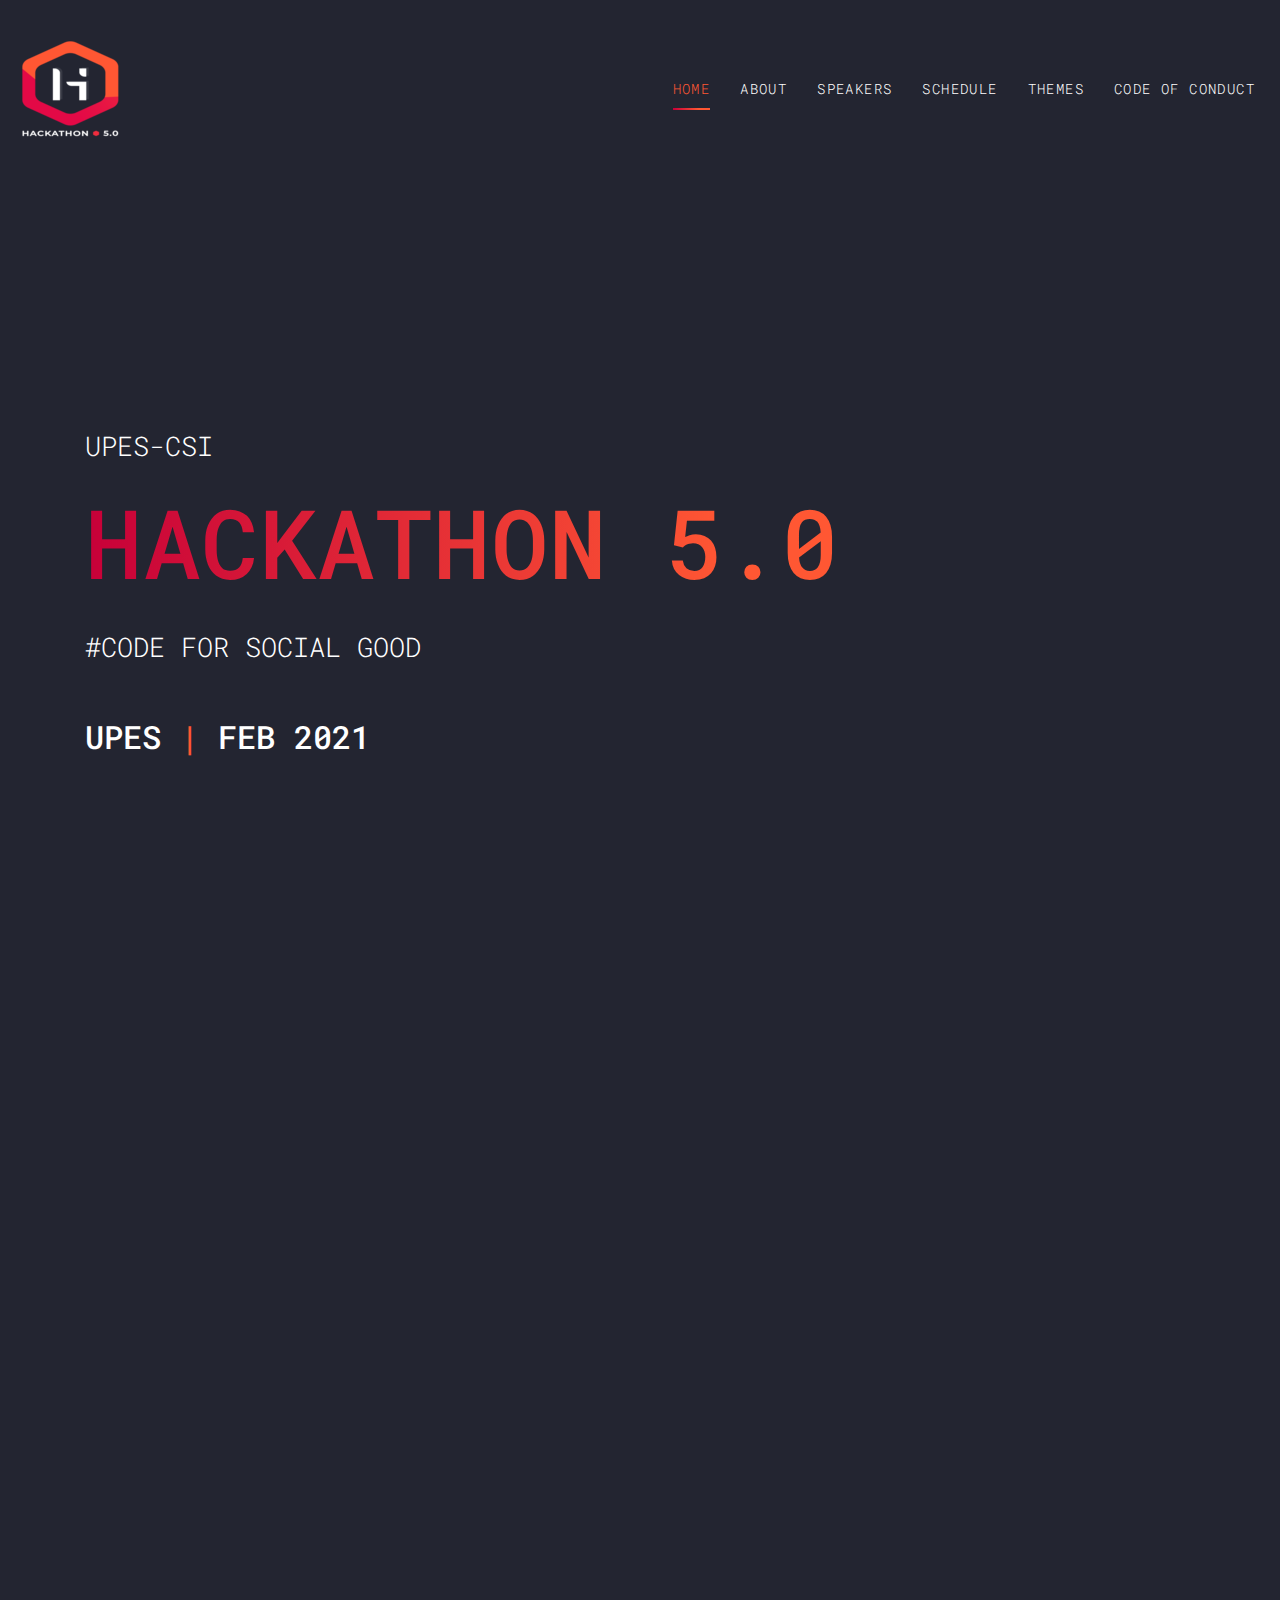
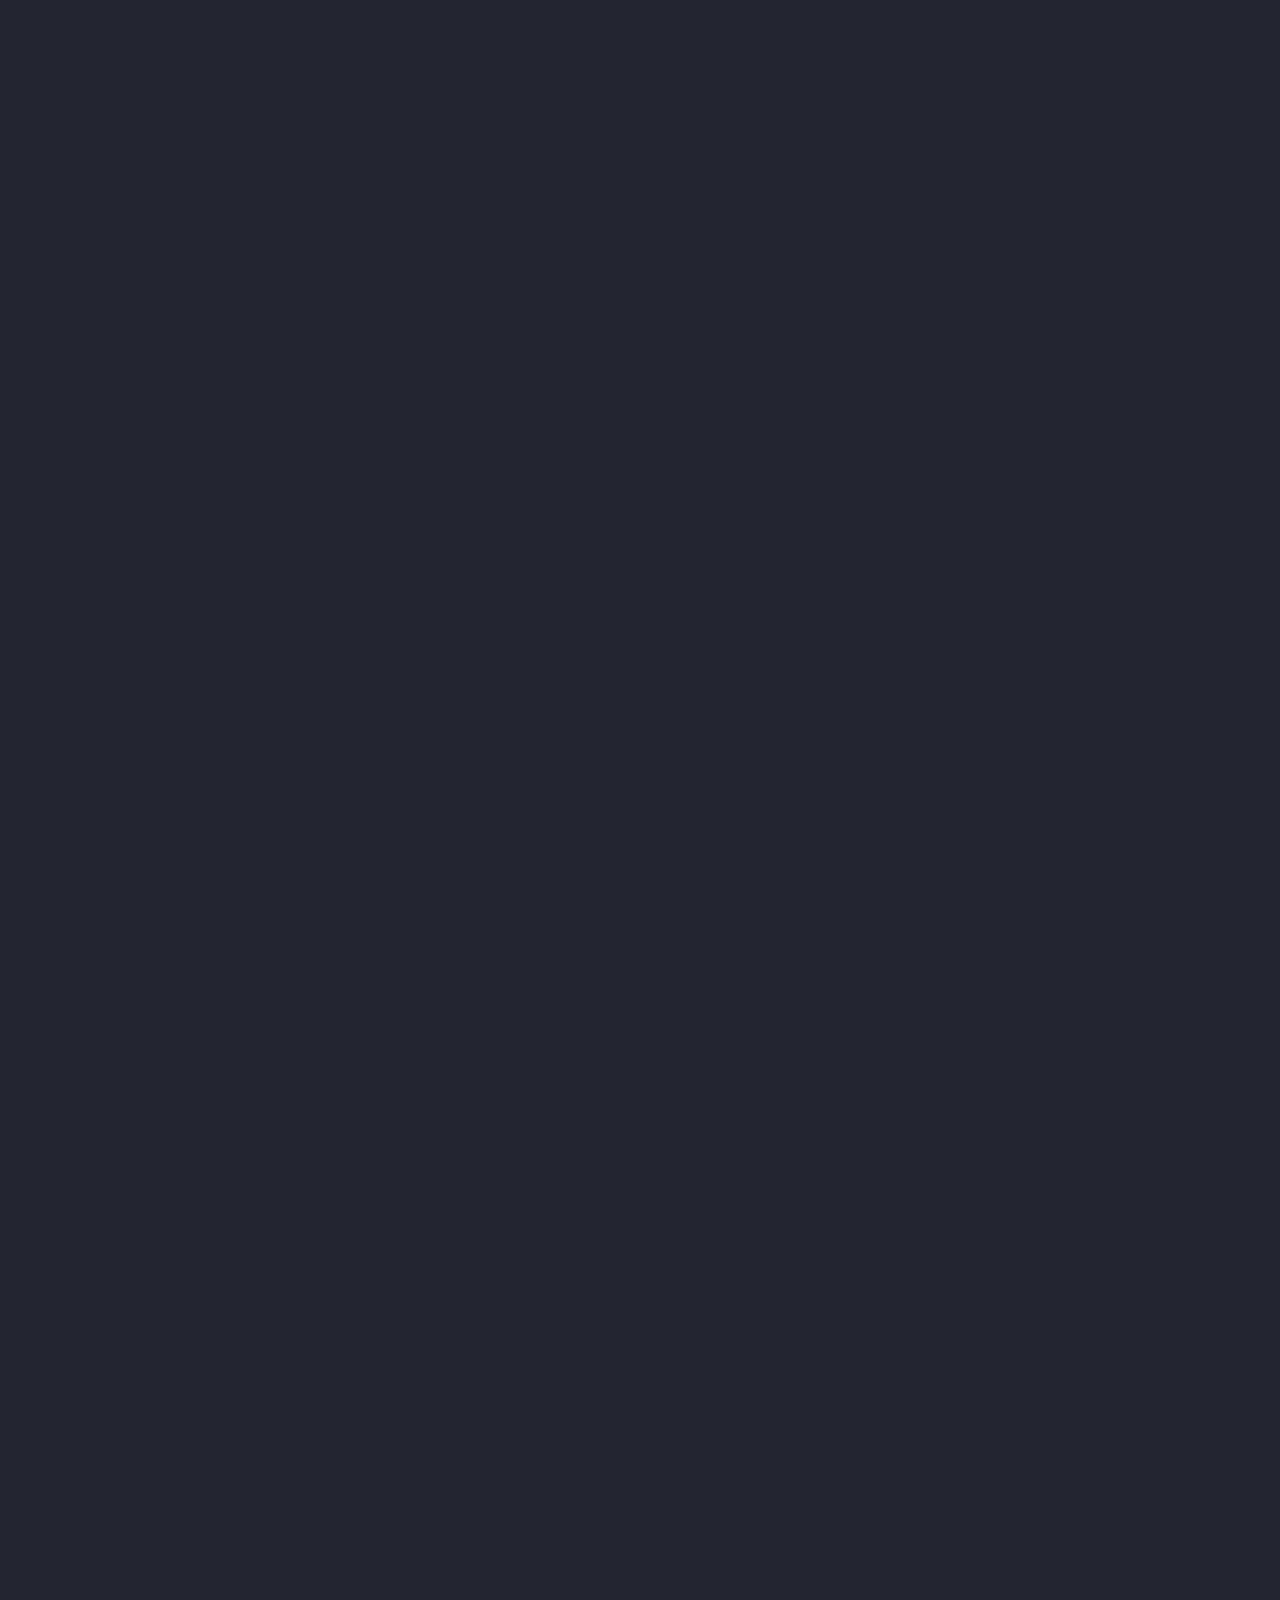
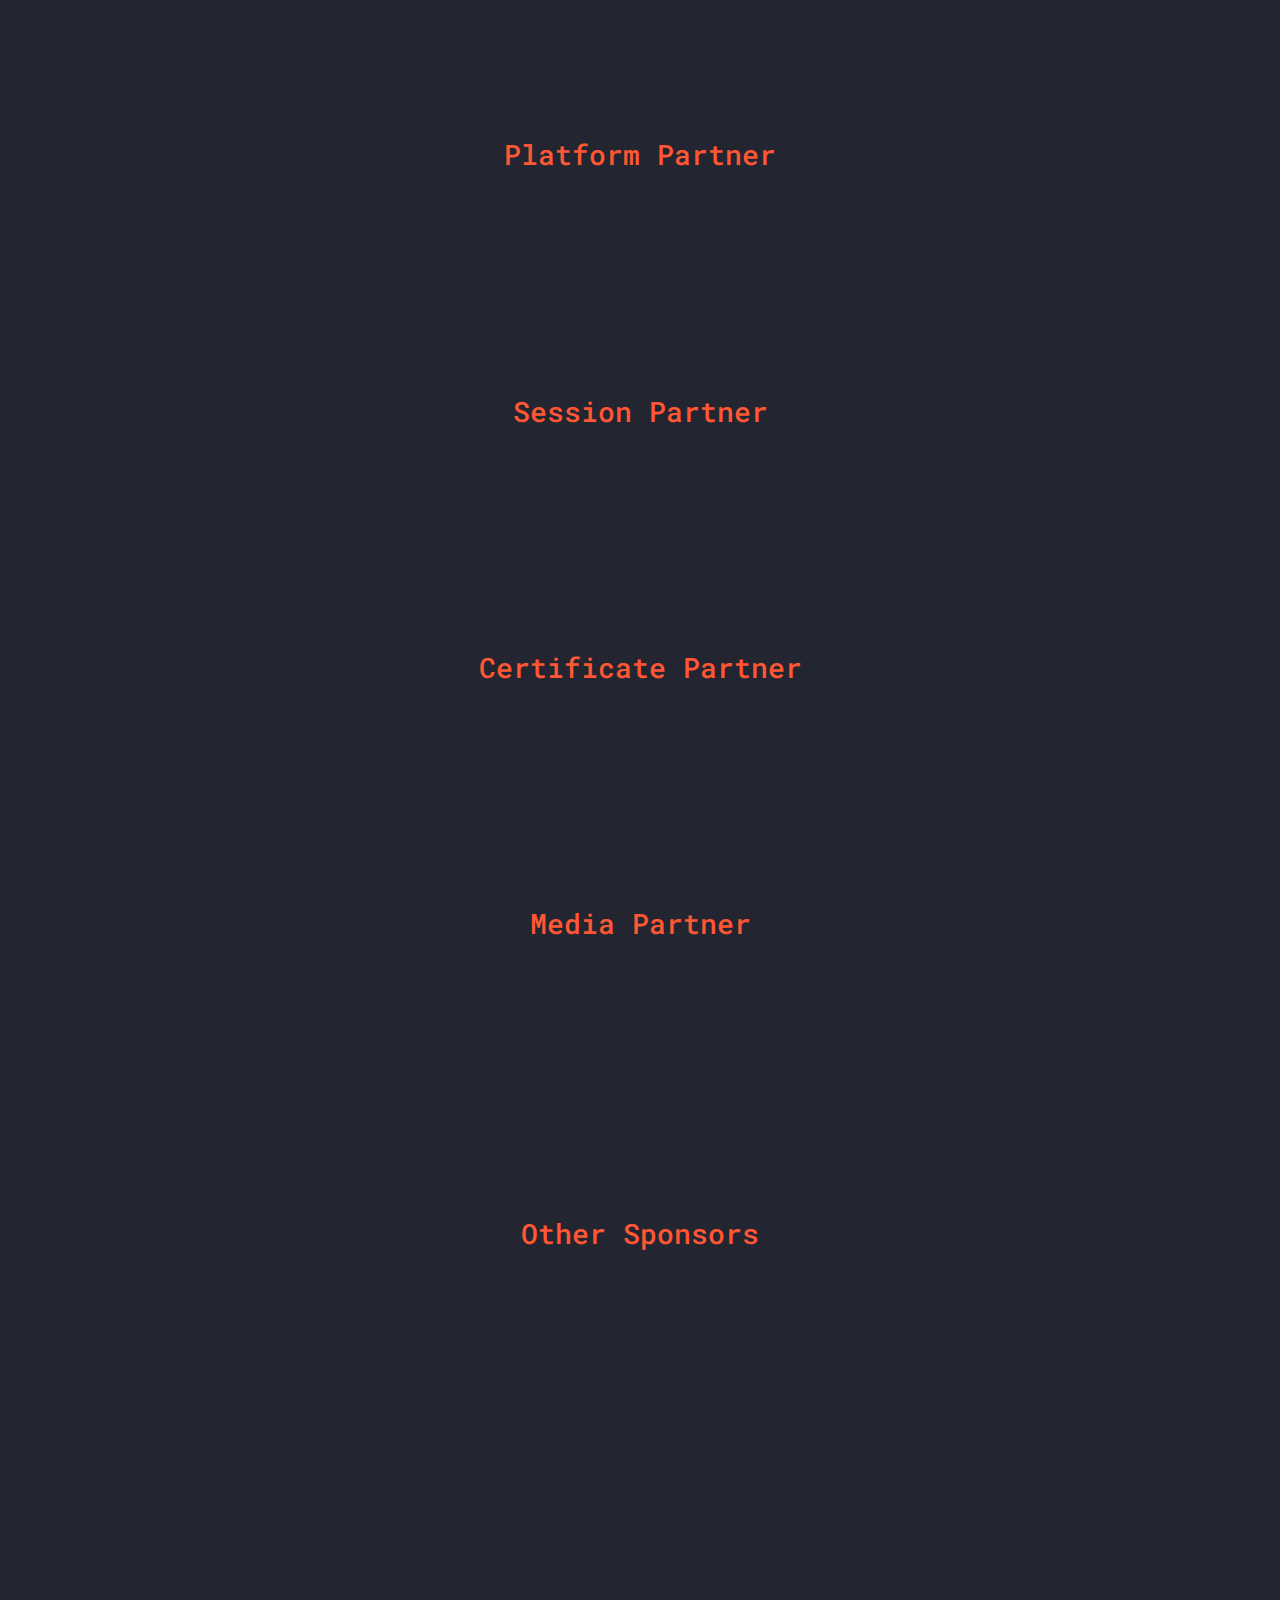
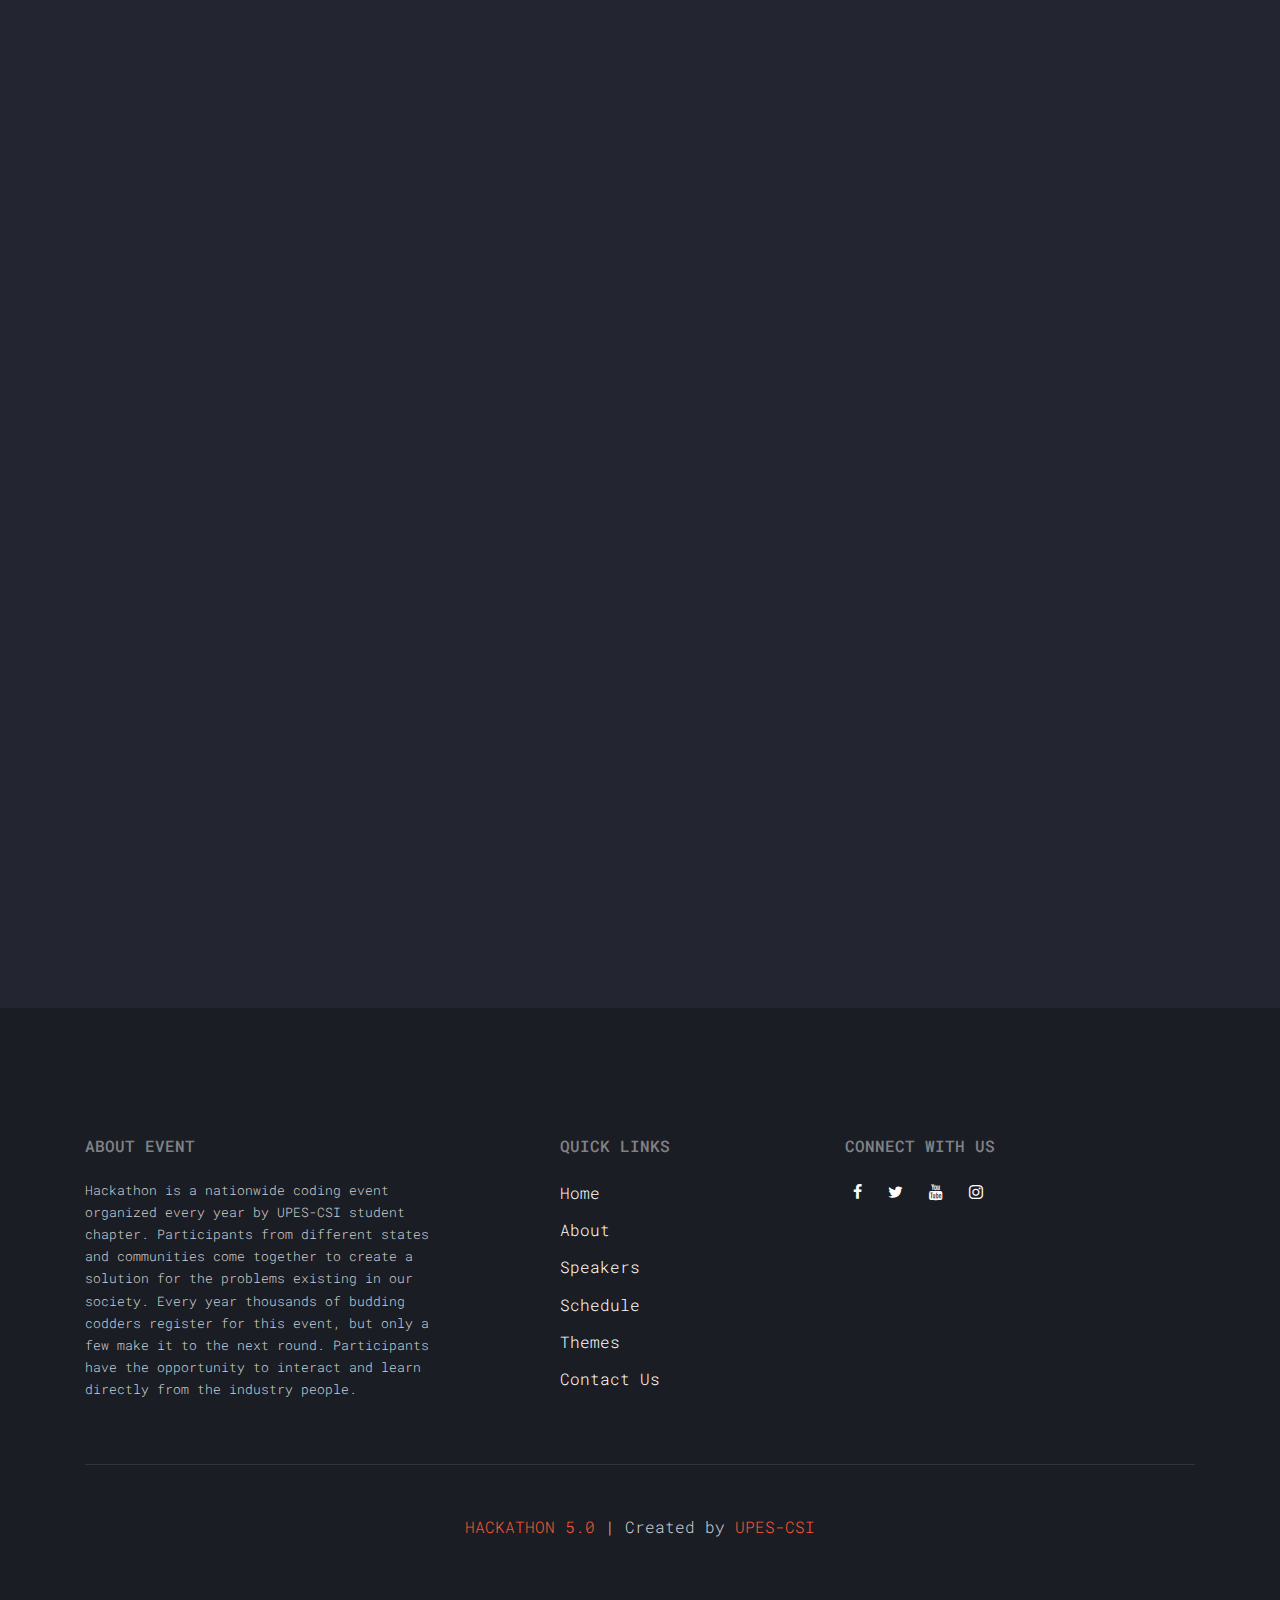
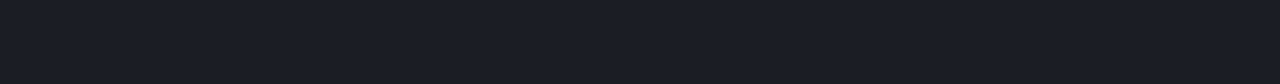
==== commit 4c76773a: "Themes Corrected" ====
--- a/index.html
+++ b/index.html
@@ -53,7 +53,7 @@
                                 <li><a href="speakers.html">Speakers</a></li>
                                 <li><a href="schedule.html">Schedule</a></li>
                                 <li><a href="view.html">Themes</a></li>
-                                <li><a href="timer.html">Theme Locking</a></li>
+                               <!-- <li><a href="timer.html">Theme Locking</a></li> -->
                            
                                 <li><a href="Code%20of%20Conduct.pdf">Code of Conduct</a></li>
                                 
@@ -78,7 +78,7 @@
                         <span class="d-block mb-3 caption" data-aos="fade-up" data-aos-delay="100">UPES-CSI</span>
                         <h1 class="d-block mb-4" data-aos="fade-up" data-aos-delay="200">HACKATHON 5.0</h1>
                         <span class="d-block mb-5 caption" data-aos="fade-up" data-aos-delay="400">#CODE FOR SOCIAL GOOD</span>
-                         <h2 data-aos="fade-up" data-aos-delay="100"> <p><a href='theme.html'>Lock your theme</a></p> </h2><br> 
+                     <!--    <h2 data-aos="fade-up" data-aos-delay="100"> <p><a href='theme.html'>Lock your theme</a></p> </h2><br> -->
                         <h2 class="text-white mb-4 name" data-aos="fade-up" data-aos-delay="200">UPES <span class="text-primary">|</span> FEB 2021</h2><br>
                         <a href="template.pptx" class="btn-custom" data-aos="fade-up" data-aos-delay="300"><span>Download Template &gt;&gt;</span></a>
                         
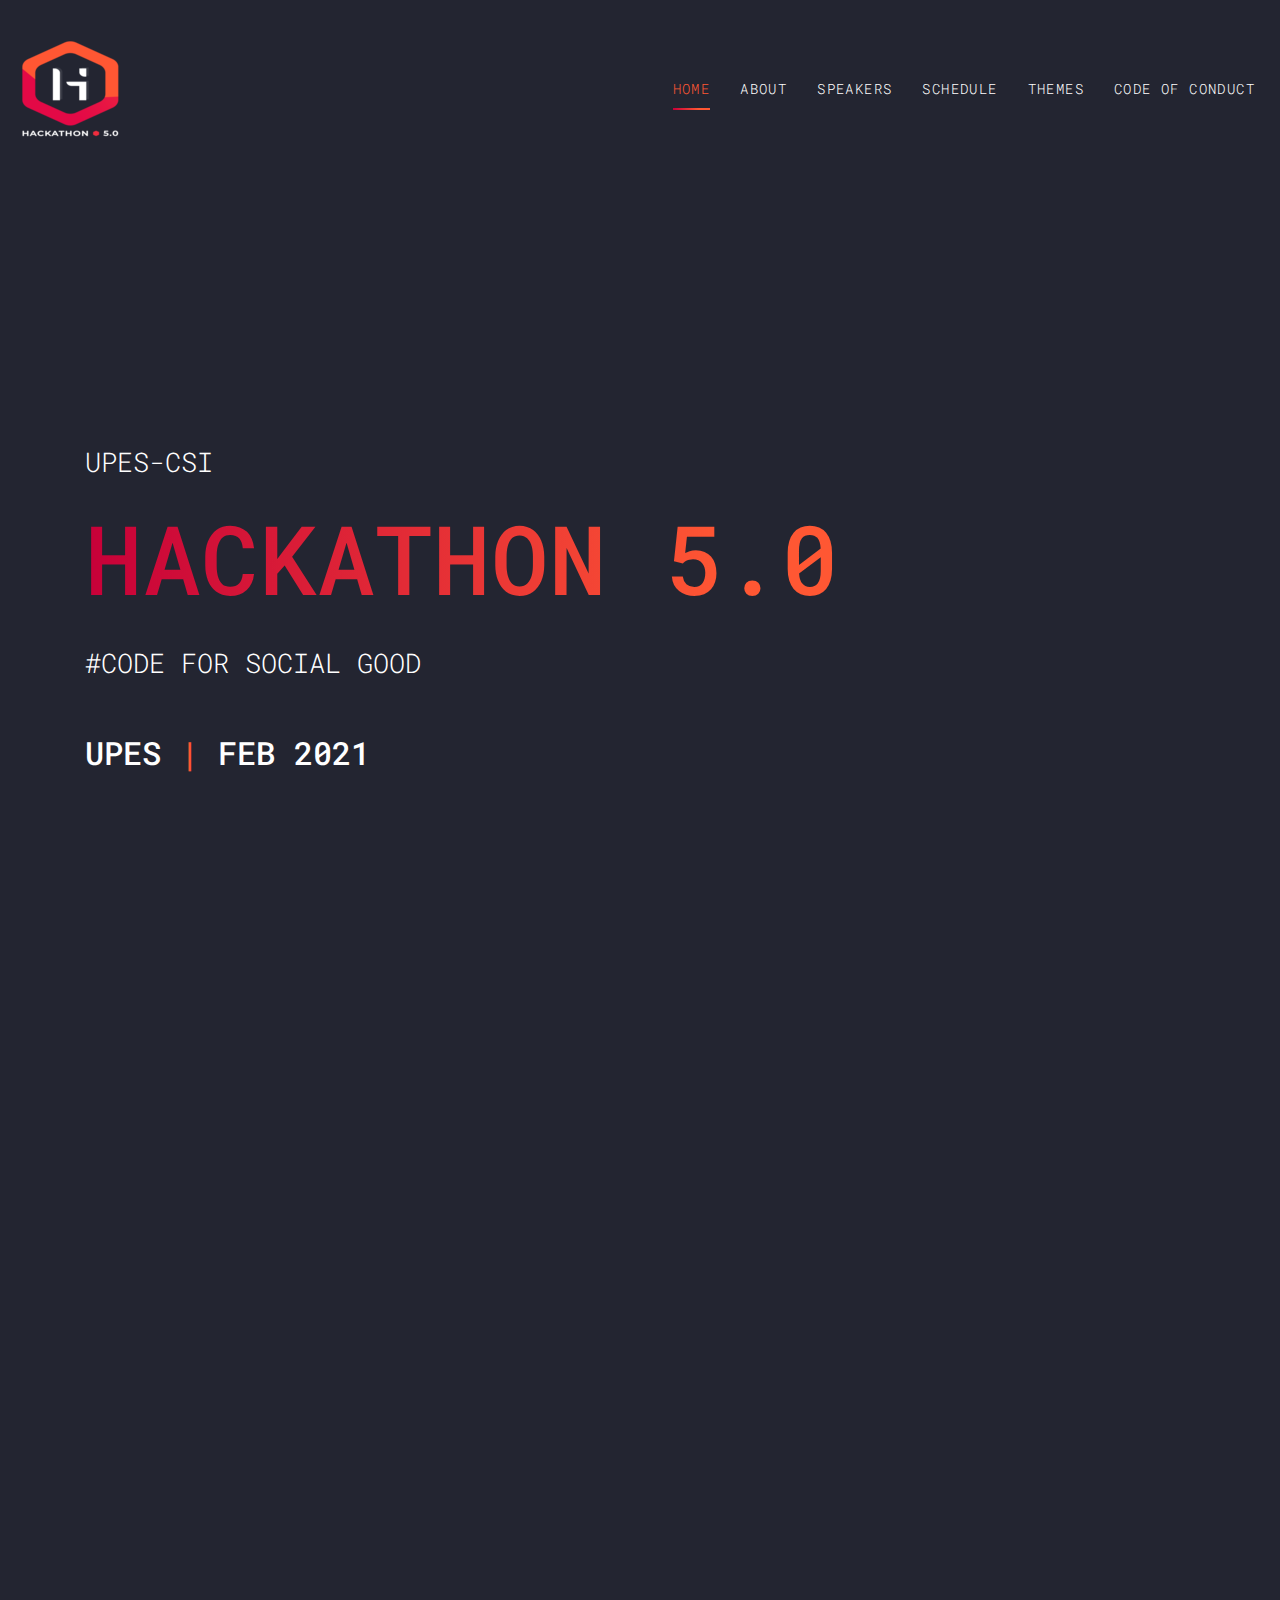
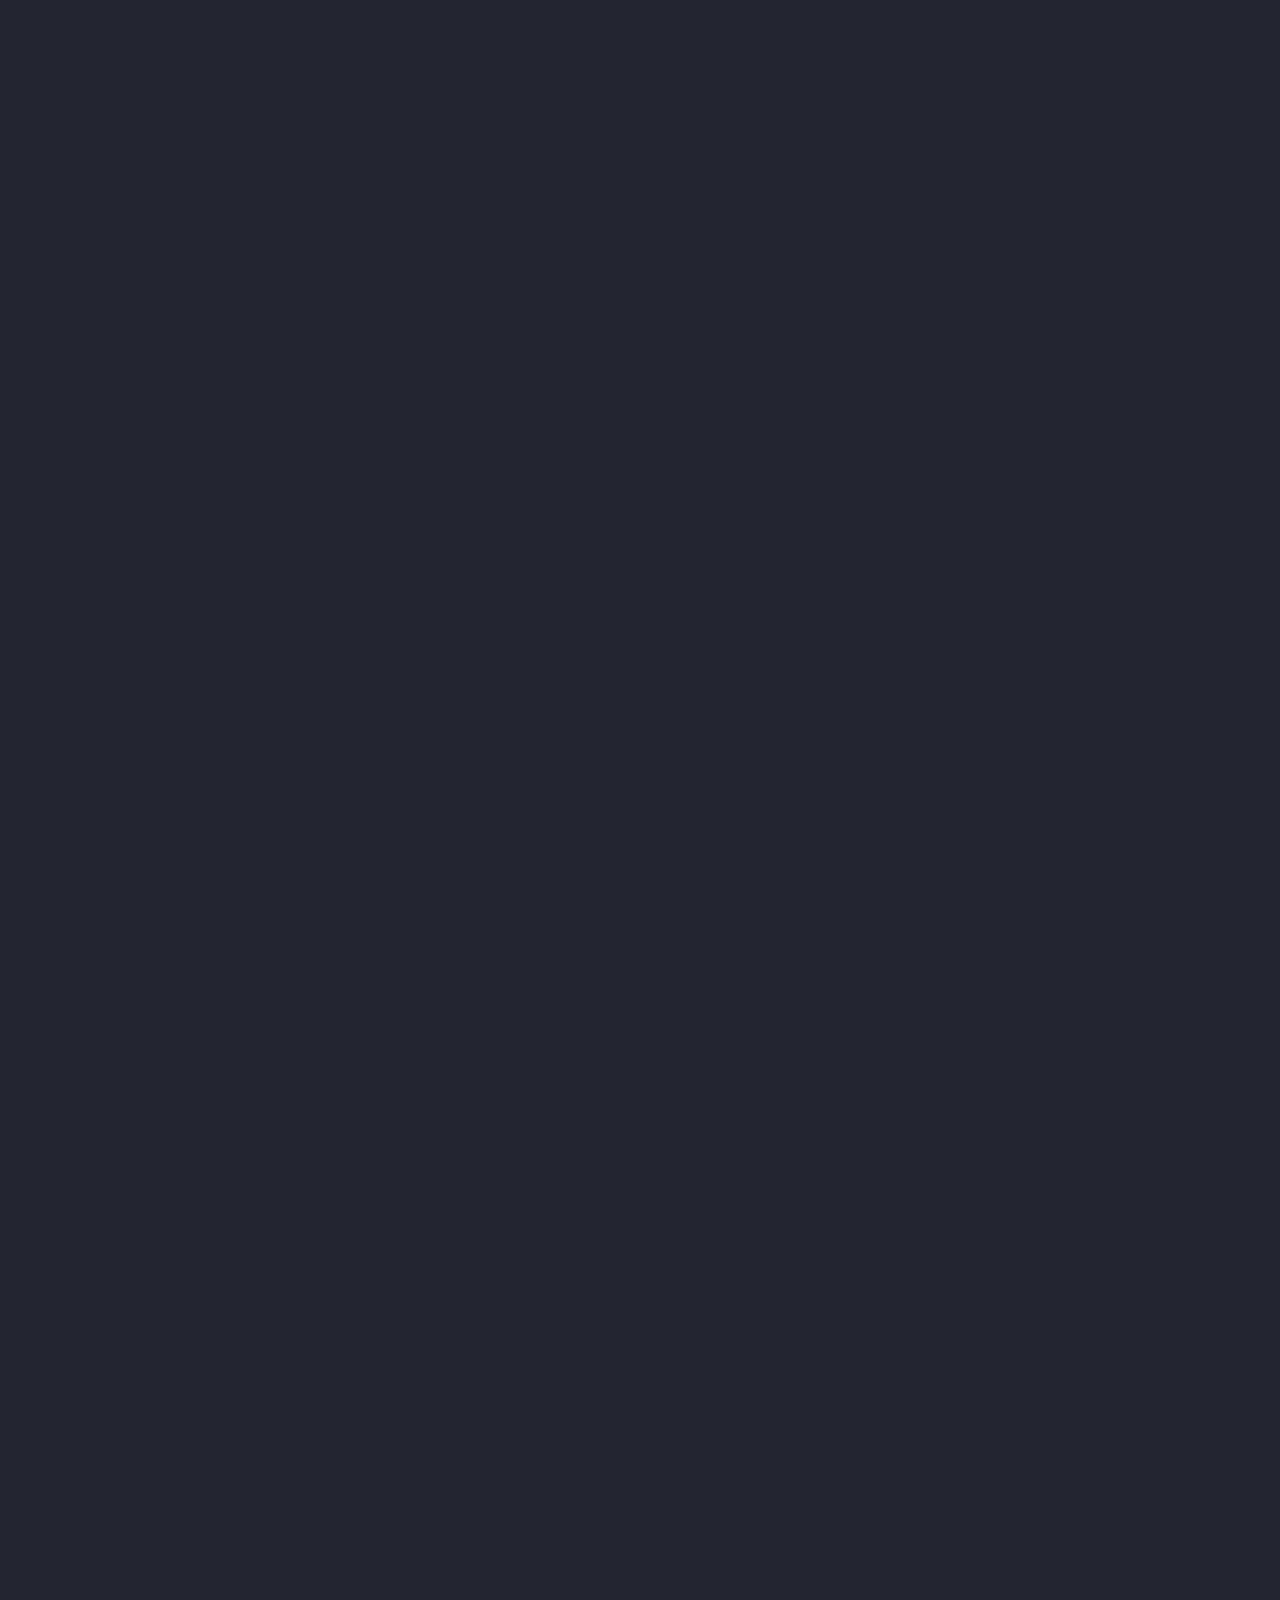
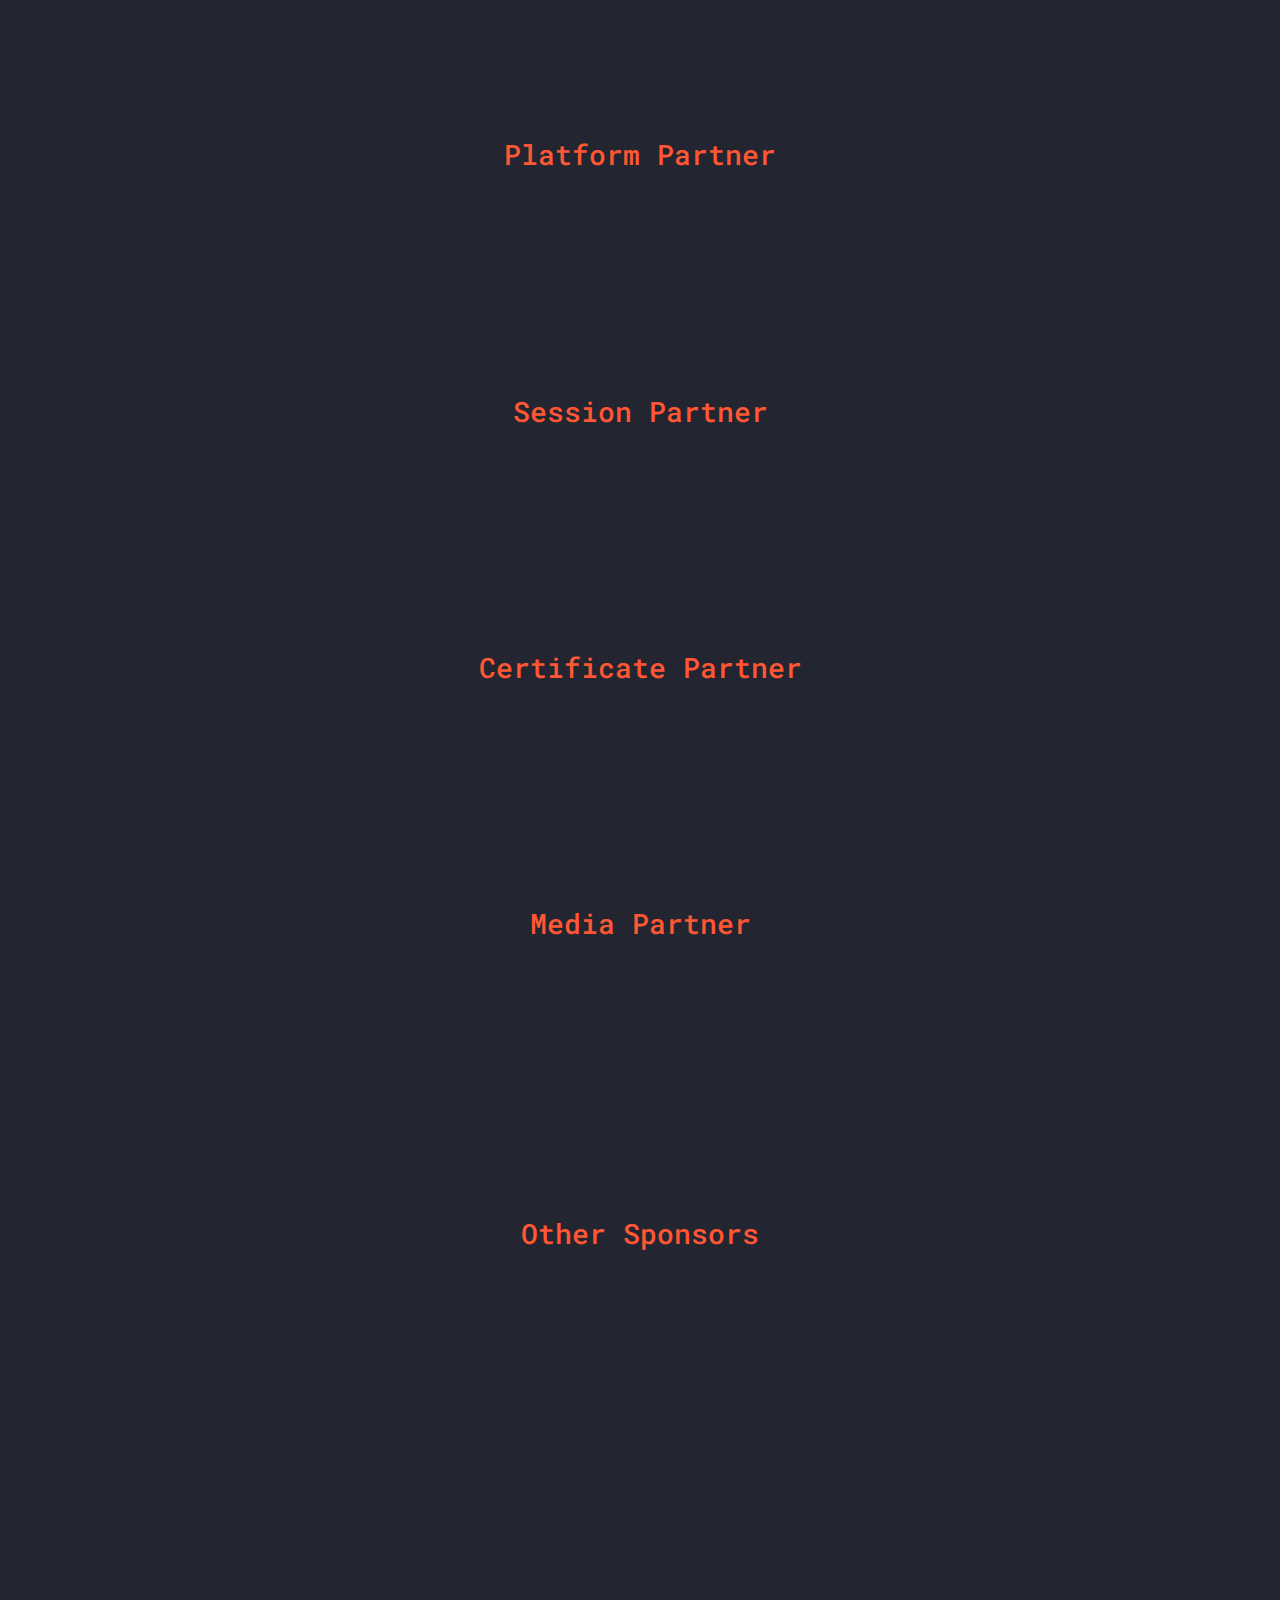
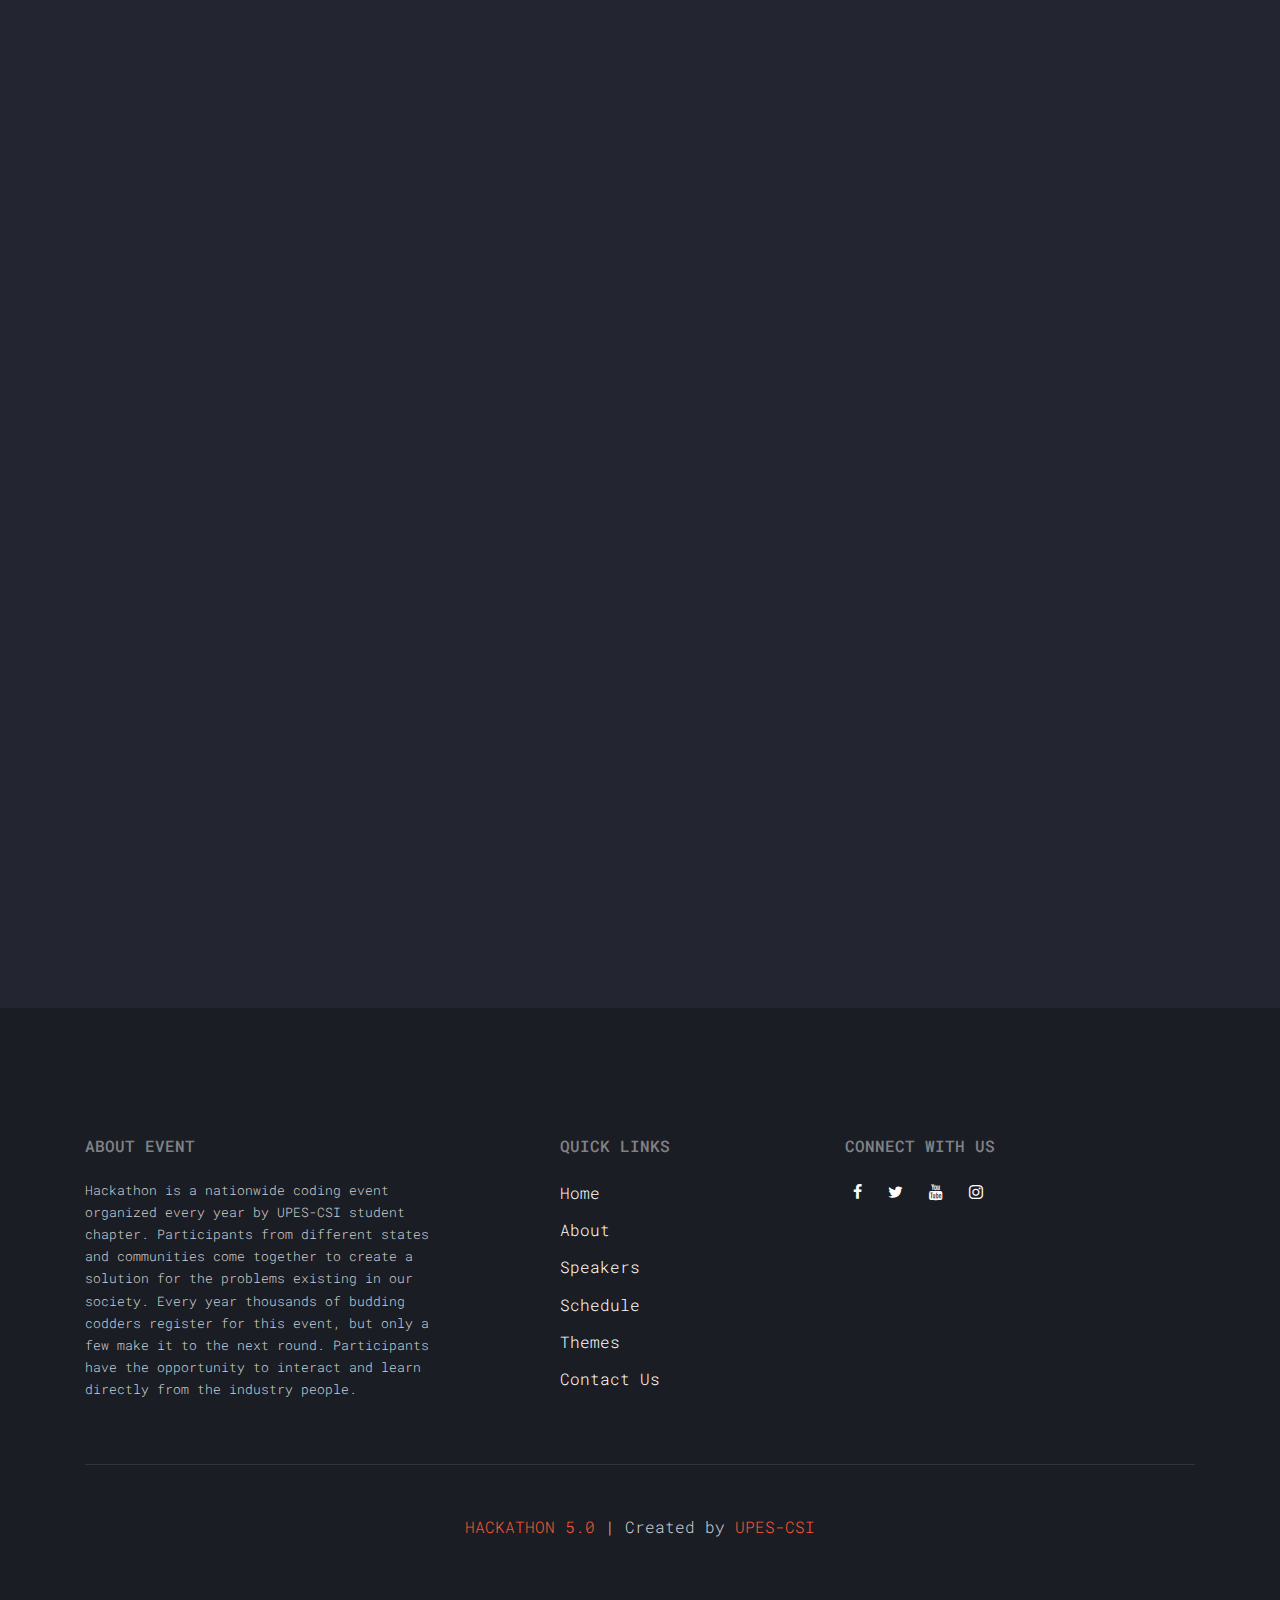
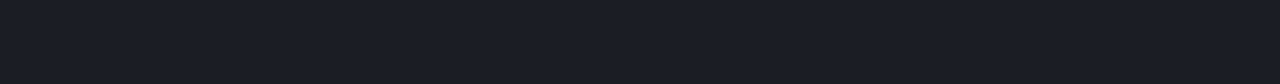
==== commit fba42ec5: "Themes Corrected" ====
--- a/index.html
+++ b/index.html
@@ -80,7 +80,7 @@
                         <span class="d-block mb-5 caption" data-aos="fade-up" data-aos-delay="400">#CODE FOR SOCIAL GOOD</span>
                      <!--    <h2 data-aos="fade-up" data-aos-delay="100"> <p><a href='theme.html'>Lock your theme</a></p> </h2><br> -->
                         <h2 class="text-white mb-4 name" data-aos="fade-up" data-aos-delay="200">UPES <span class="text-primary">|</span> FEB 2021</h2><br>
-                        <a href="template.pptx" class="btn-custom" data-aos="fade-up" data-aos-delay="300"><span>Download Template &gt;&gt;</span></a>
+                       <!-- <a href="/theme/teamdisplay.php" class="btn-custom" data-aos="fade-up" data-aos-delay="300"><span>Results &gt;&gt;</span></a> -->
                         
                         <br>
                         <br>
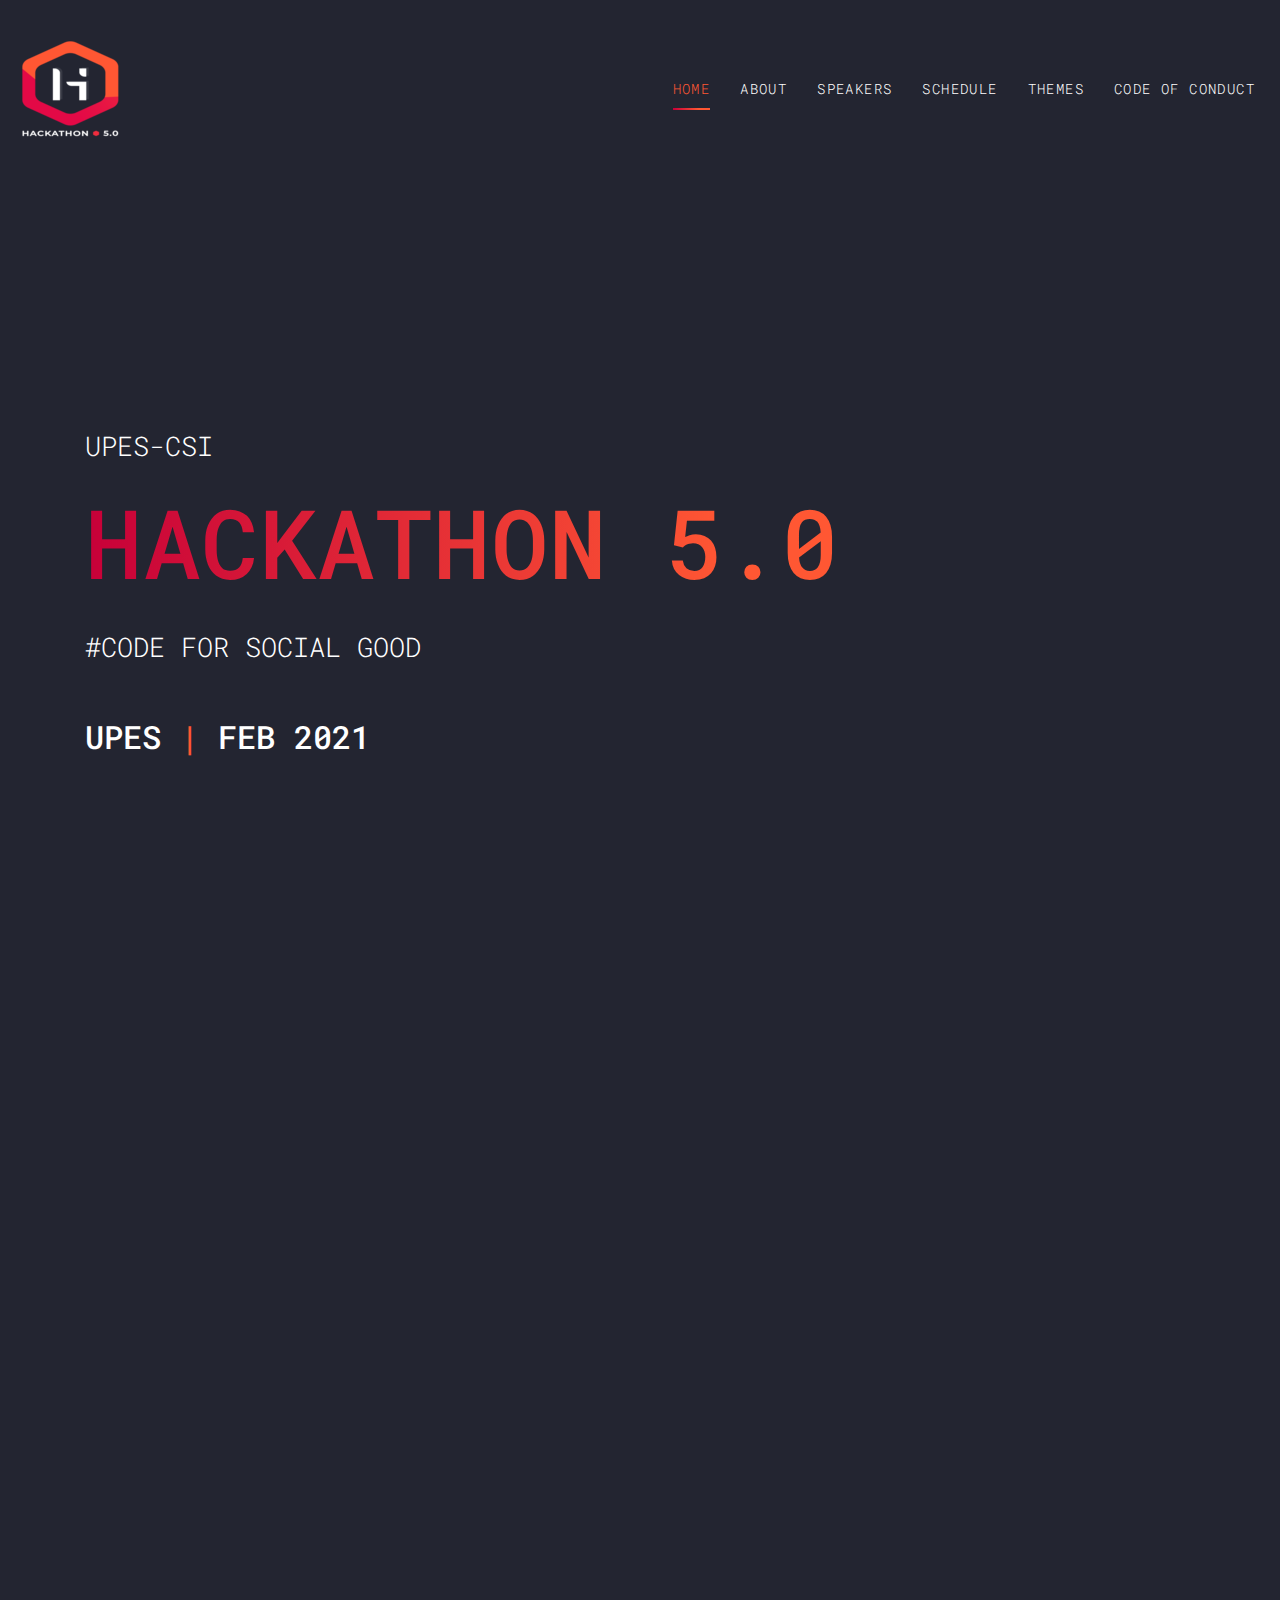
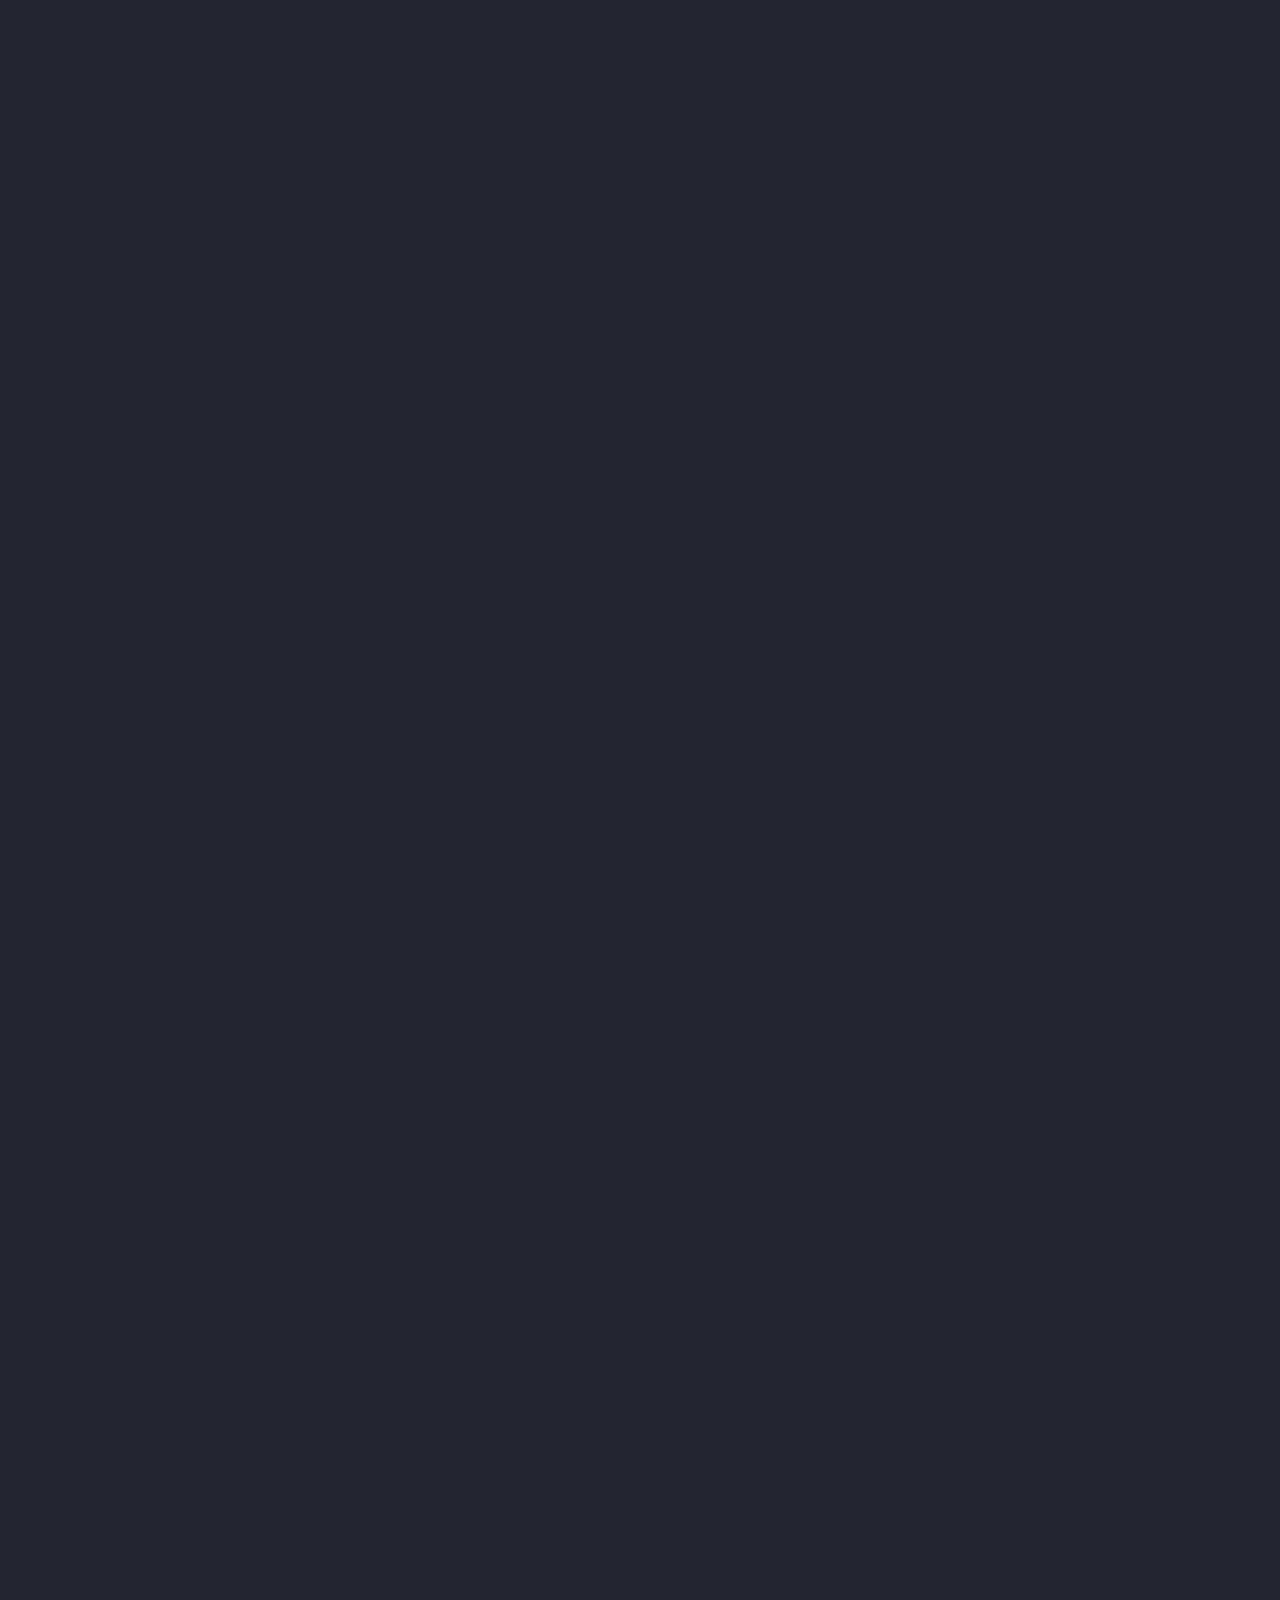
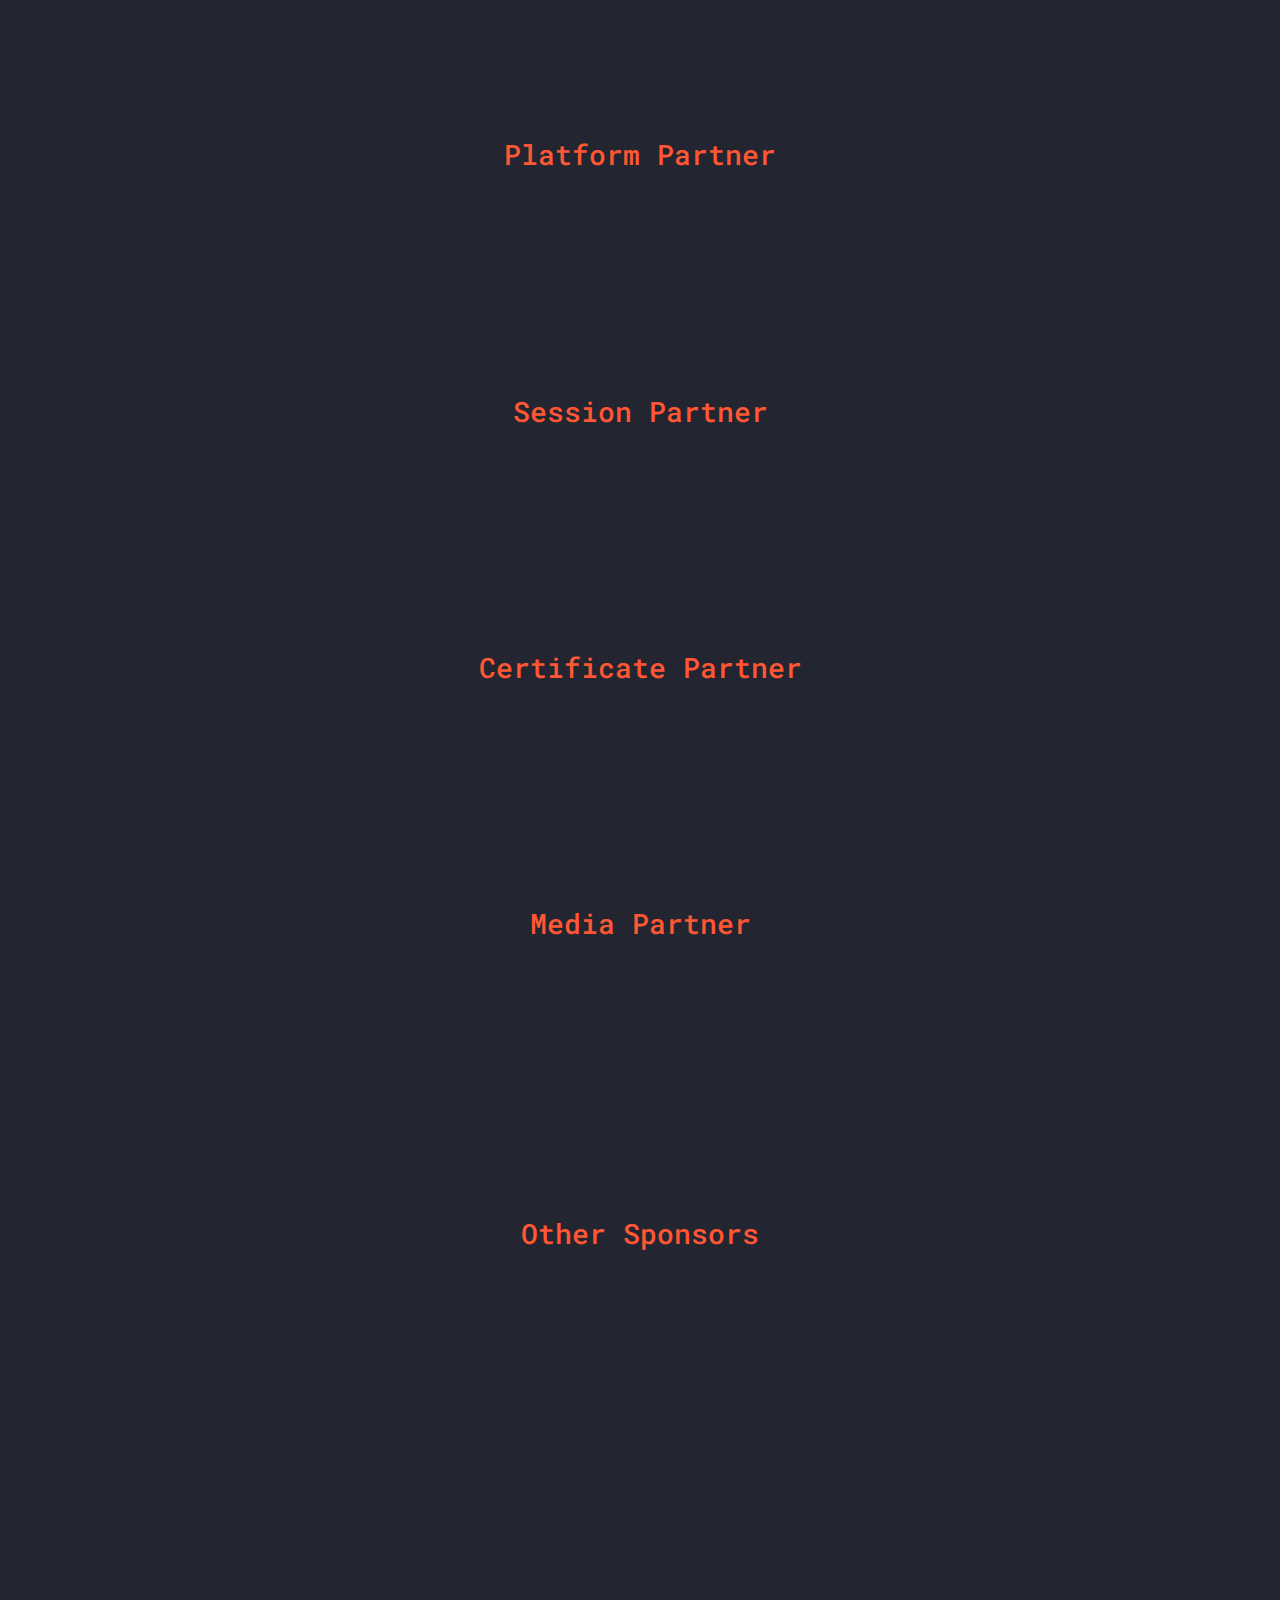
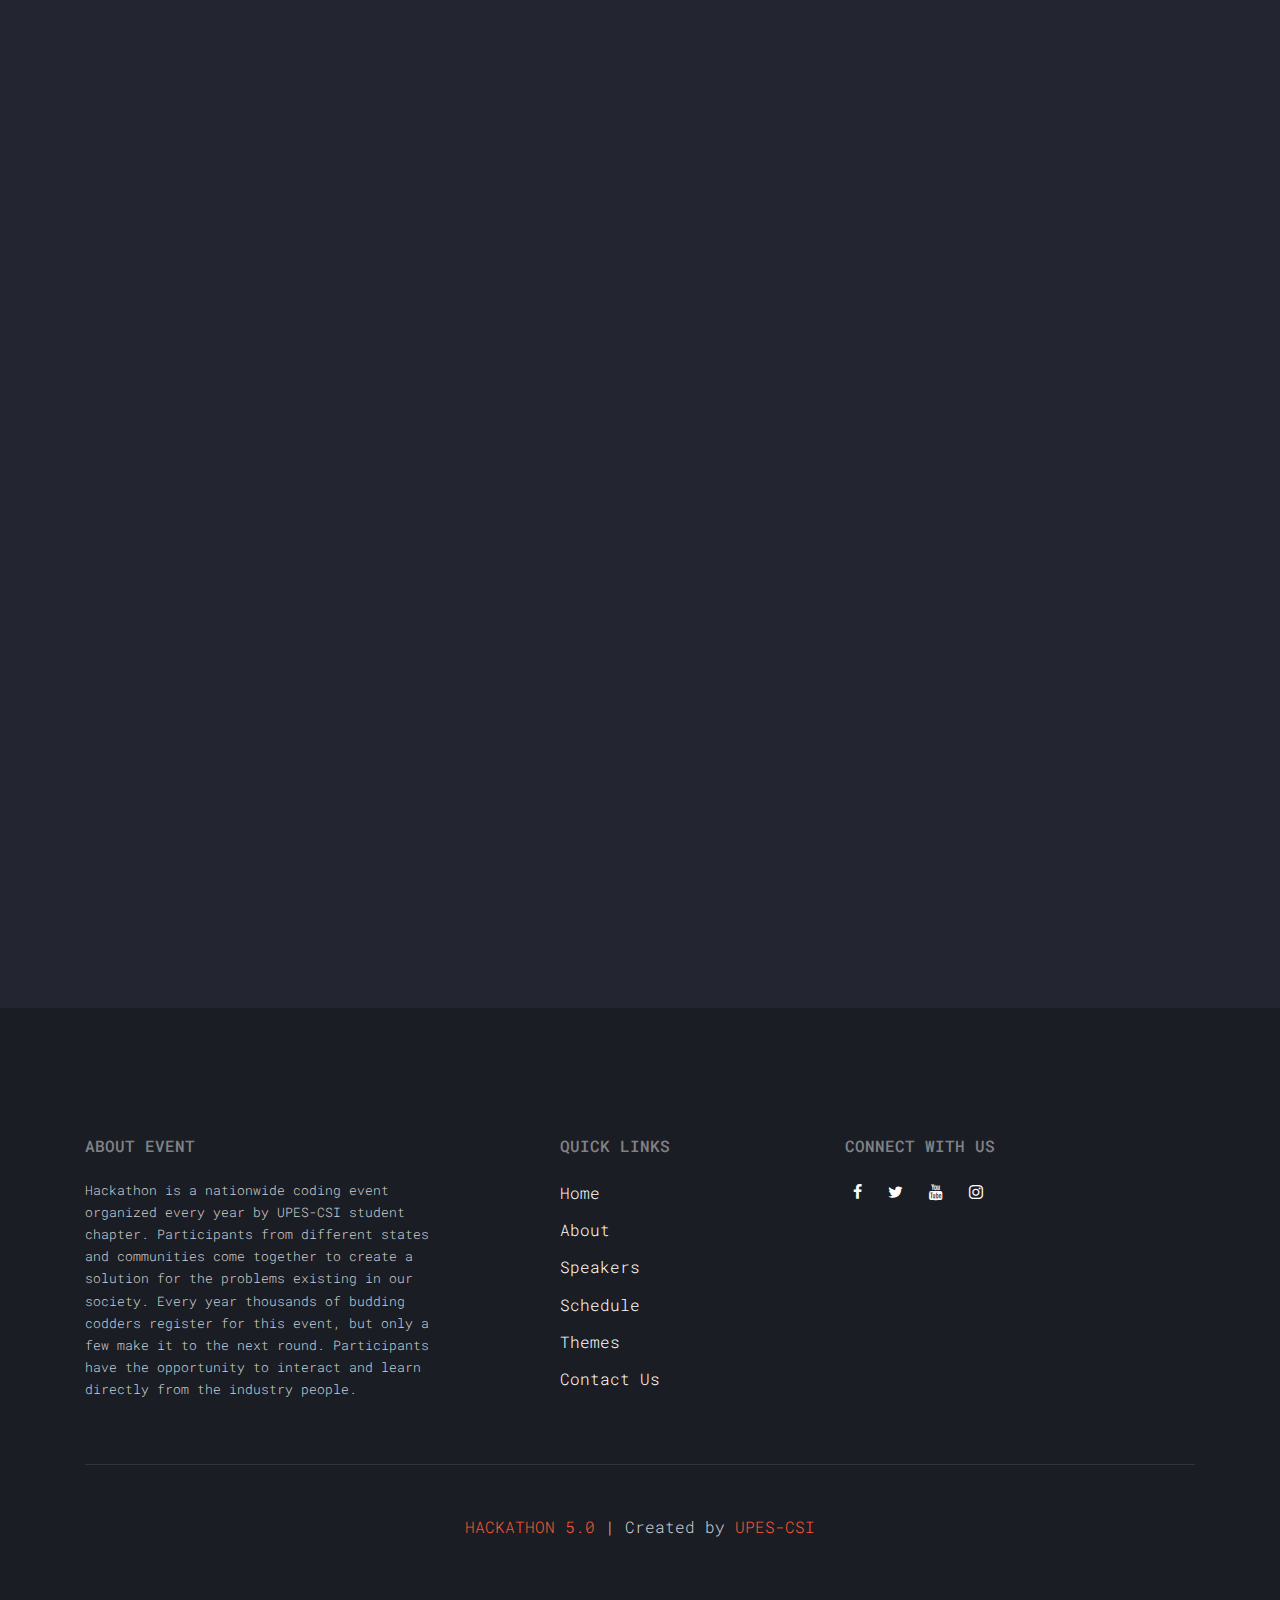
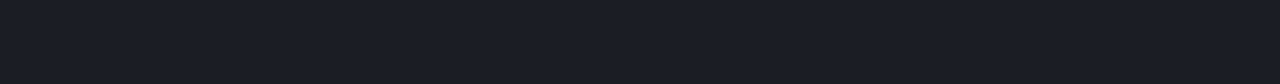
==== commit 6f60a6cb: "Themes Corrected" ====
--- a/index.html
+++ b/index.html
@@ -80,7 +80,7 @@
                         <span class="d-block mb-5 caption" data-aos="fade-up" data-aos-delay="400">#CODE FOR SOCIAL GOOD</span>
                      <!--    <h2 data-aos="fade-up" data-aos-delay="100"> <p><a href='theme.html'>Lock your theme</a></p> </h2><br> -->
                         <h2 class="text-white mb-4 name" data-aos="fade-up" data-aos-delay="200">UPES <span class="text-primary">|</span> FEB 2021</h2><br>
-                       <!-- <a href="/theme/teamdisplay.php" class="btn-custom" data-aos="fade-up" data-aos-delay="300"><span>Results &gt;&gt;</span></a> -->
+                       <a href="/theme/teamdisplay.php" class="btn-custom" data-aos="fade-up" data-aos-delay="300"><span>Results &gt;&gt;</span></a> 
                         
                         <br>
                         <br>
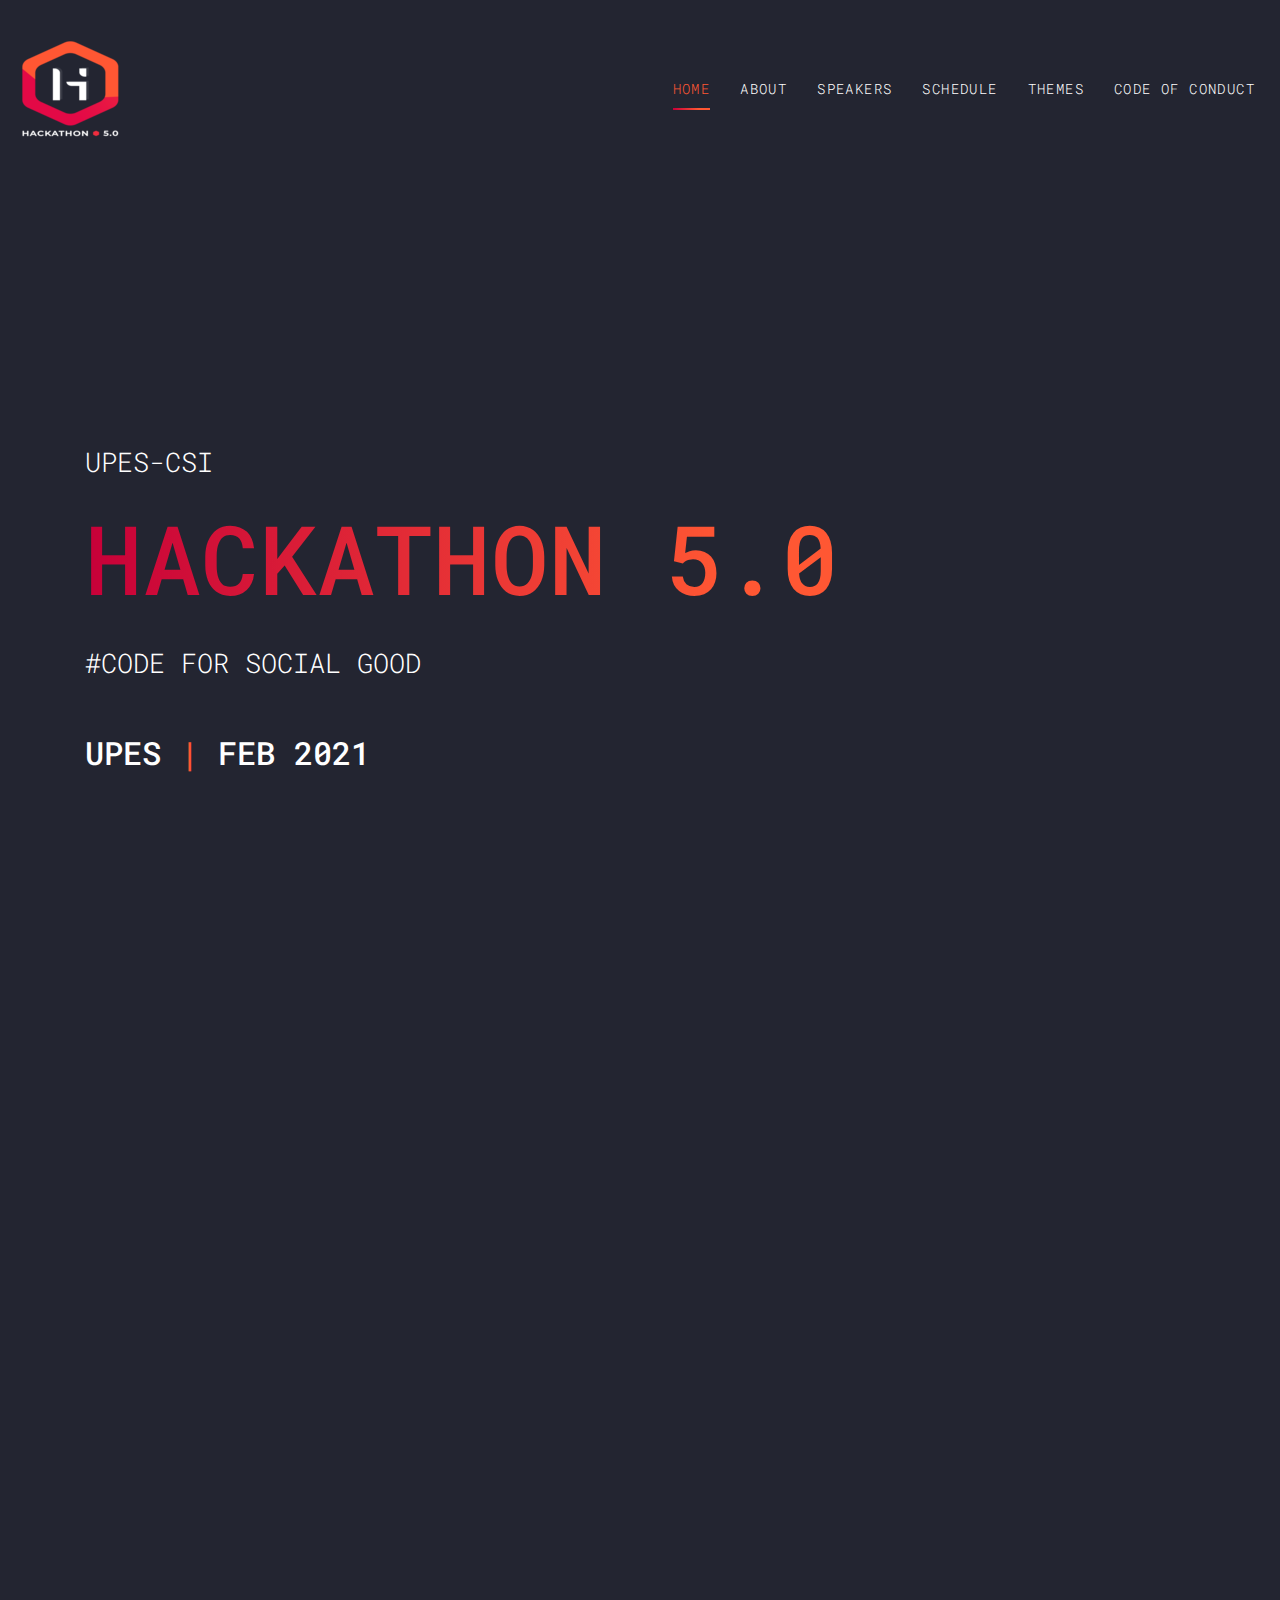
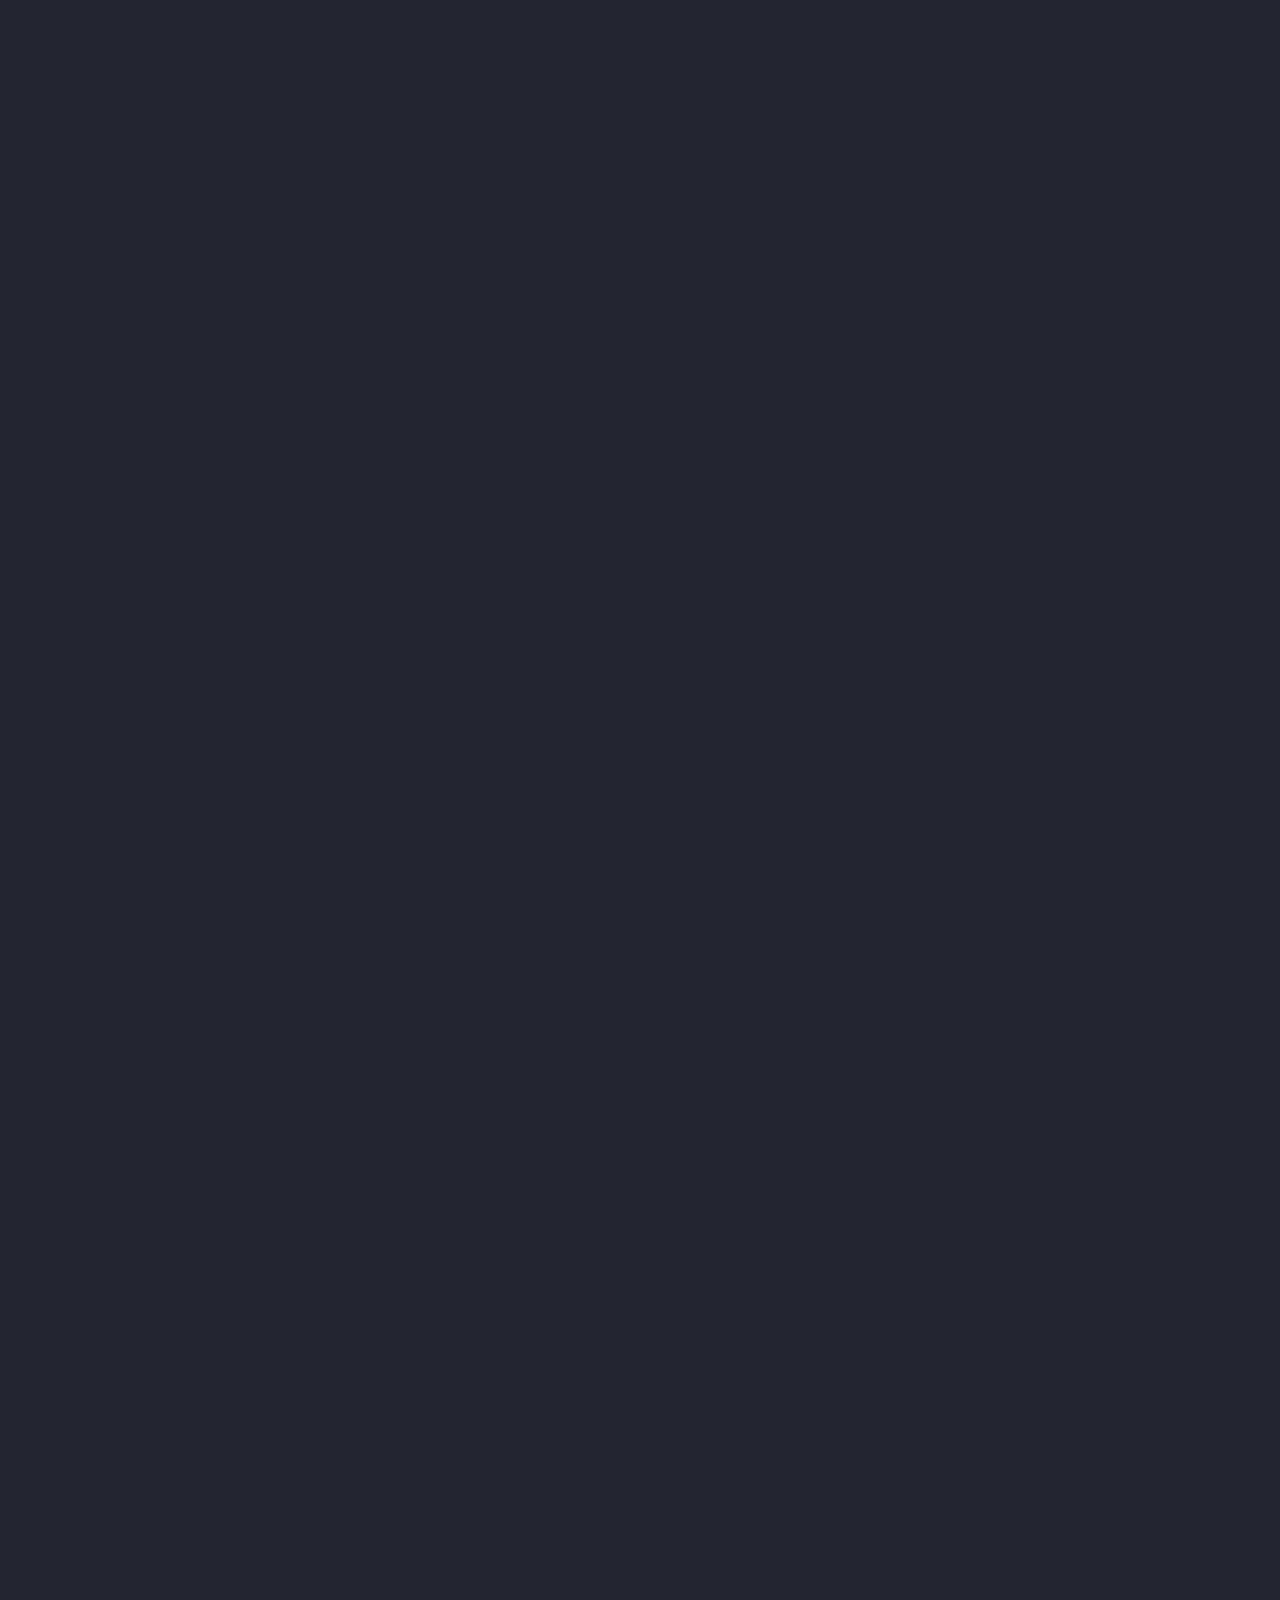
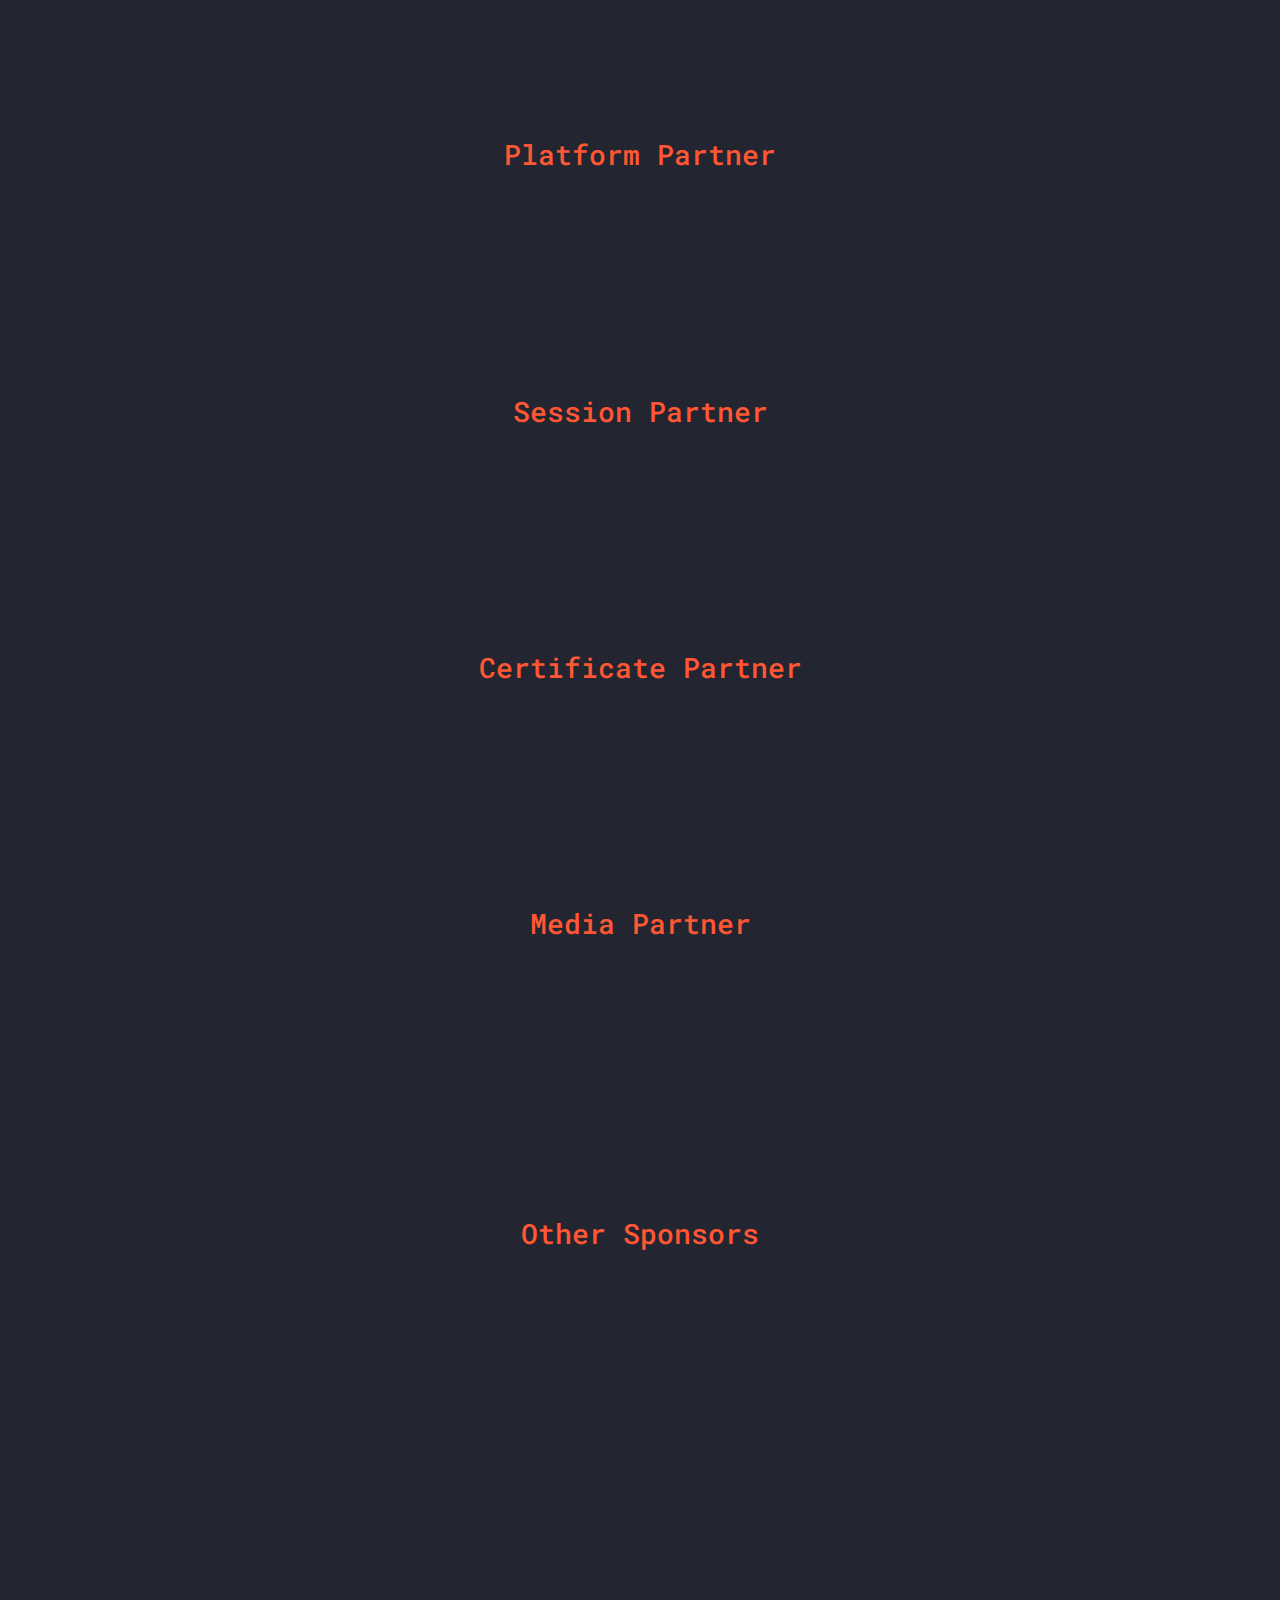
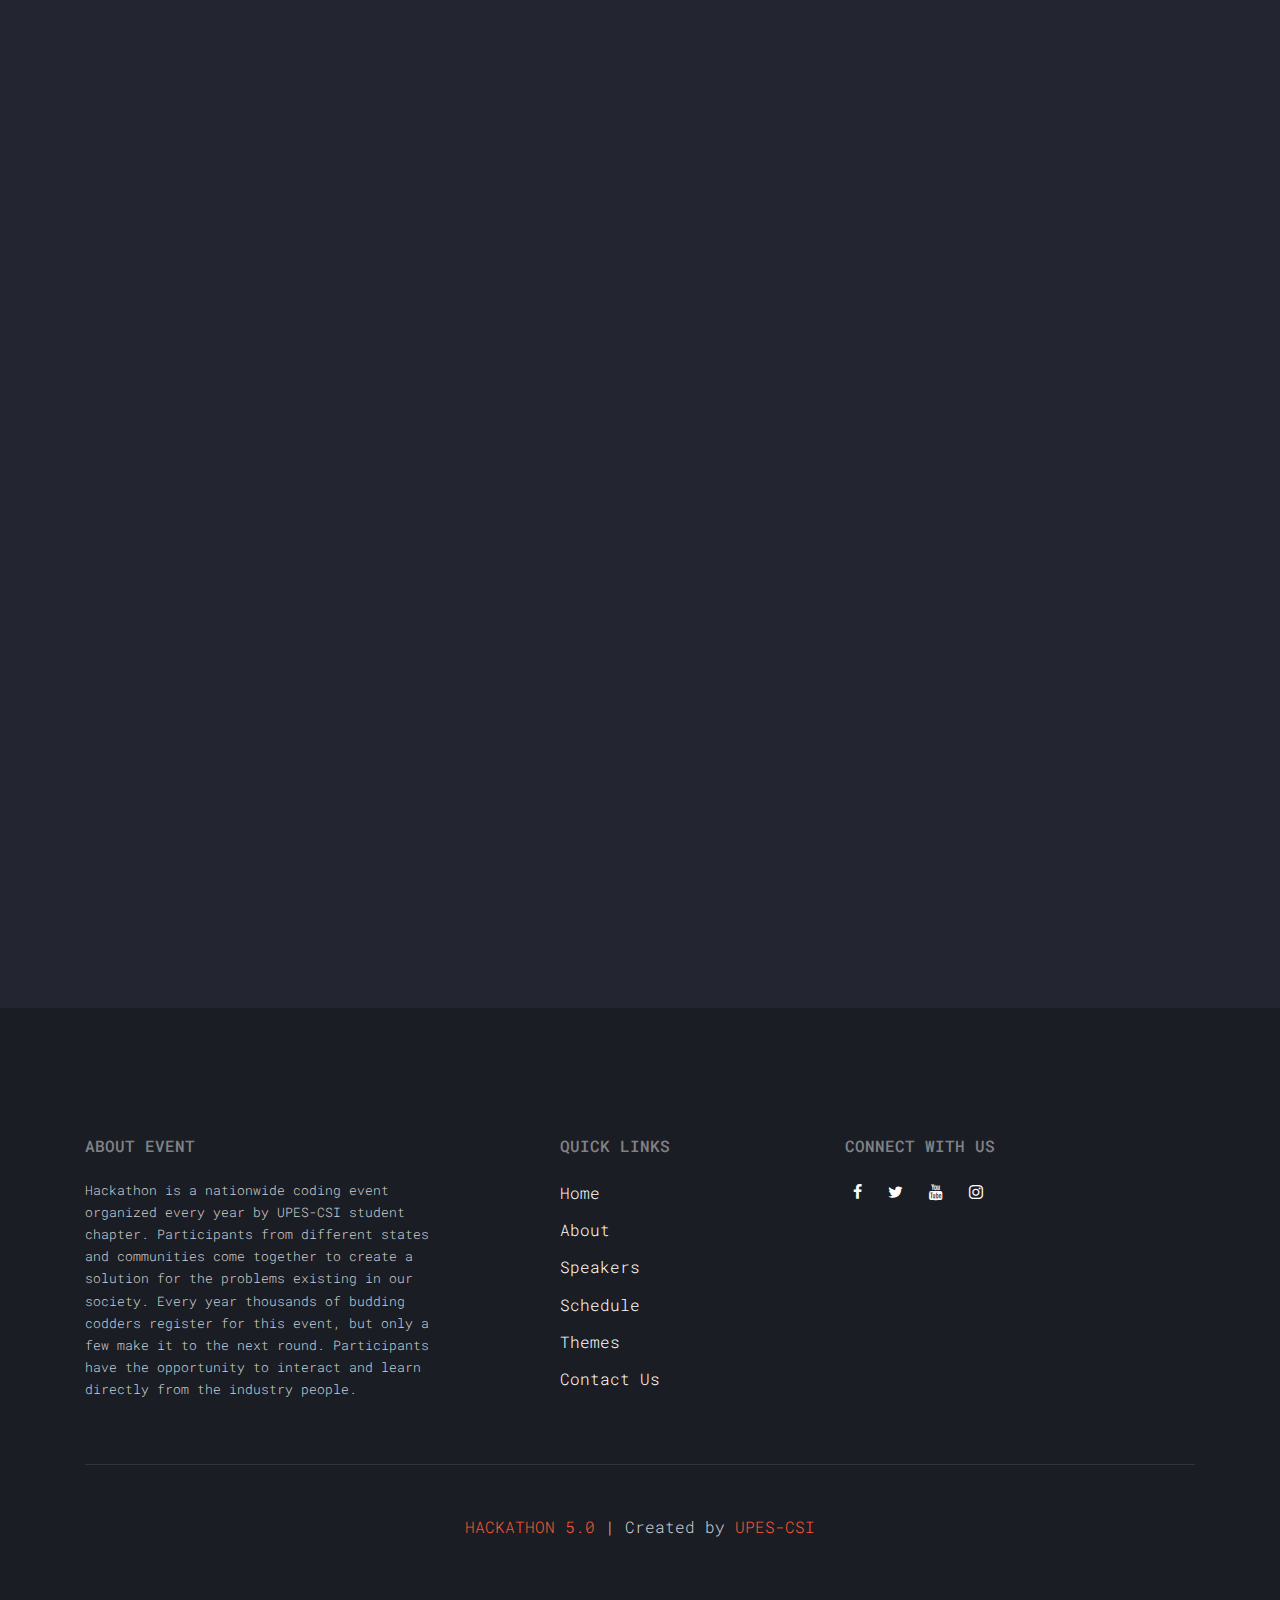
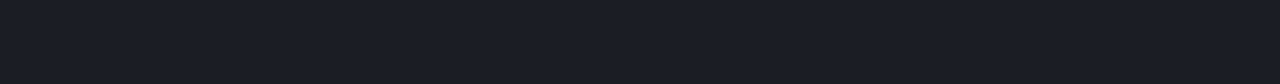
==== commit 3af62daa: "Update index.html" ====
--- a/index.html
+++ b/index.html
@@ -80,7 +80,8 @@
                         <span class="d-block mb-5 caption" data-aos="fade-up" data-aos-delay="400">#CODE FOR SOCIAL GOOD</span>
                      <!--    <h2 data-aos="fade-up" data-aos-delay="100"> <p><a href='theme.html'>Lock your theme</a></p> </h2><br> -->
                         <h2 class="text-white mb-4 name" data-aos="fade-up" data-aos-delay="200">UPES <span class="text-primary">|</span> FEB 2021</h2><br>
-                       <a href="/theme/teamdisplay.php" class="btn-custom" data-aos="fade-up" data-aos-delay="300"><span>Results &gt;&gt;</span></a> 
+                       
+                       <!--    <a href="theme/teamdisplay.php" class="btn-custom" data-aos="fade-up" data-aos-delay="300"><span>Results &gt;&gt;</span></a> -->
                         
                         <br>
                         <br>
